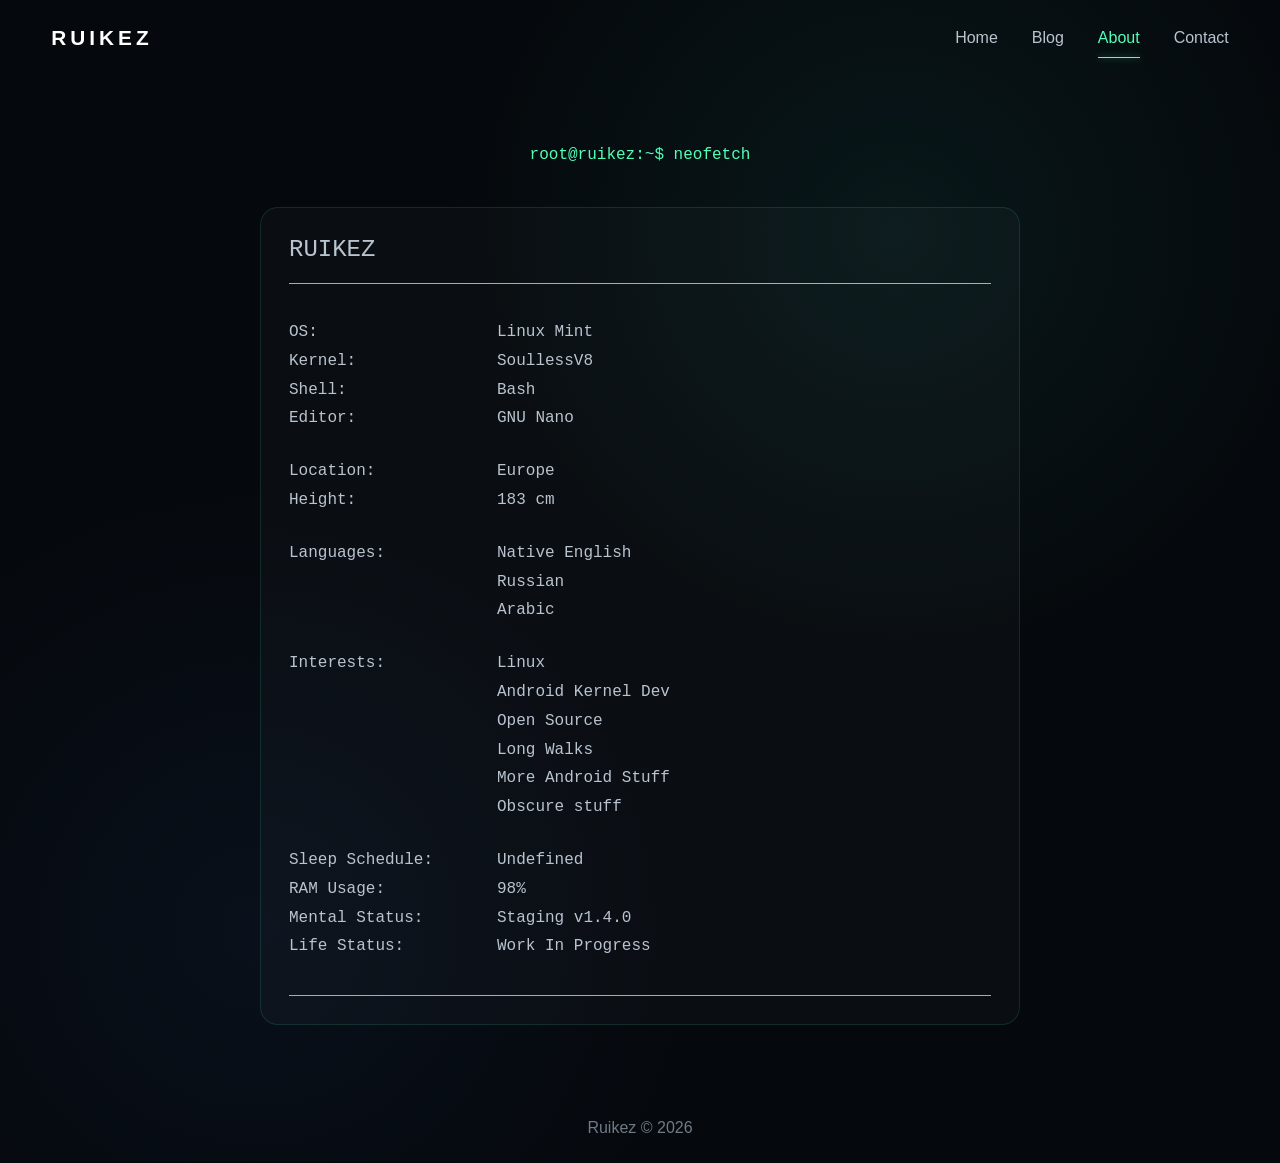
==== about/index.html @ 2740fc9a "Update index.html" ====
<!DOCTYPE html>
<html lang="en">
<head>
    <meta charset="UTF-8">
    <meta name="viewport" content="width=device-width, initial-scale=1.0">
    <title>About Me | Ruikez</title>
    <link rel="stylesheet" href="/style.css">
</head>
<body>

    <div class="noise"></div>

    <nav class="navbar">
        <a href="/" class="logo">RUIKEZ</a>

        <div class="nav-links">
            <a href="/">Home</a>
            <a href="/blog/">Blog</a>
            <a href="/about/" class="active">About</a>
            <a href="/contact/">Contact</a>
        </div>
    </nav>

    <main class="hero hero-centered">

        <section class="hero-text">

            <p class="terminal-line">
                root@ruikez:~$ neofetch
            </p>

            <div class="system-card">

                <div class="card-title">RUIKEZ</div>

                <div class="card-line"></div>

                <div class="system-stats">

    <div class="stat-row">
        <span class="stat-label">OS:</span>
        <span class="stat-value">Linux Mint</span>
    </div>

    <div class="stat-row">
        <span class="stat-label">Kernel:</span>
        <span class="stat-value">SoullessV8</span>
    </div>

    <div class="stat-row">
        <span class="stat-label">Shell:</span>
        <span class="stat-value">Bash</span>
    </div>

    <div class="stat-row">
        <span class="stat-label">Editor:</span>
        <span class="stat-value">GNU Nano</span>
    </div>

    <div class="stat-gap"></div>

    <div class="stat-row">
        <span class="stat-label">Location:</span>
        <span class="stat-value">Europe</span>
    </div>

    <div class="stat-row">
        <span class="stat-label">Height:</span>
        <span class="stat-value">183 cm</span>
    </div>

    <div class="stat-gap"></div>

    <div class="stat-row">
        <span class="stat-label">Languages:</span>
        <span class="stat-value">
            Native English<br>
            Russian<br>
            Arabic
        </span>
    </div>

    <div class="stat-gap"></div>

    <div class="stat-row">
        <span class="stat-label">Interests:</span>
        <span class="stat-value">
            Linux<br>
            Android Kernel Dev<br>
            Open Source<br>
            Long Walks<br>
            More Android Stuff<br>
            Obscure stuff
        </span>
    </div>

    <div class="stat-gap"></div>

    <div class="stat-row">
        <span class="stat-label">Sleep Schedule:</span>
        <span class="stat-value">Undefined</span>
    </div>

    <div class="stat-row">
        <span class="stat-label">RAM Usage:</span>
        <span class="stat-value">98%</span>
    </div>

    <div class="stat-row">
        <span class="stat-label">Mental Status:</span>
        <span class="stat-value">Staging v1.4.0</span>
    </div>

    <div class="stat-row">
        <span class="stat-label">Life Status:</span>
        <span class="stat-value">Work In Progress</span>
    </div>

                </div>

                <div class="card-line bottom-line"></div>

            </div>

        </section>

    </main>

    <footer>
        Ruikez © 2026
    </footer>

</body>
</html>
---- style.css ----
* {
    margin: 0;
    padding: 0;
    box-sizing: border-box;
}

html {
    scroll-behavior: smooth;
}

body {
    min-height: 100vh;
    background:
        radial-gradient(circle at 70% 20%, rgba(20, 80, 75, 0.22), transparent 35%),
        radial-gradient(circle at 20% 80%, rgba(20, 40, 70, 0.25), transparent 35%),
        #05080c;
    color: #e8edf2;
    font-family: Arial, sans-serif;
    overflow-x: hidden;
}

.noise {
    position: fixed;
    inset: 0;
    pointer-events: none;
    opacity: 0.06;
    background-image: repeating-linear-gradient(
        0deg,
        rgba(255,255,255,0.08) 0px,
        rgba(255,255,255,0.08) 1px,
        transparent 1px,
        transparent 3px
    );
    z-index: 1;
}


/* =========================
   NAVIGATION
   ========================= */

.navbar {
    position: relative;
    z-index: 5;
    width: min(1180px, 92%);
    margin: 0 auto;
    min-height: 76px;
    display: flex;
    justify-content: space-between;
    align-items: center;
    background: transparent;
    border-bottom: none;
}

.logo {
    color: white;
    text-decoration: none;
    font-weight: 900;
    letter-spacing: 4px;
    font-size: 1.3rem;
}

.nav-links {
    display: flex;
    gap: 34px;
    align-items: center;
}

.nav-links a {
    position: relative;
    color: #b9c4cf;
    text-decoration: none;
    padding: 6px 0;
    transition: color .2s ease;
}

.nav-links a::after {
    content: "";
    position: absolute;
    left: 0;
    bottom: -5px;
    width: 100%;
    height: 1px;
    background: #52ffb8;
    transform: scaleX(0);
    transform-origin: center;
    transition: transform .22s ease;
}

.nav-links a:hover {
    color: white;
}

.nav-links a:hover::after,
.nav-links a.active::after {
    transform: scaleX(1);
}

.nav-links a.active {
    color: #52ffb8;
}

.nav-links a.active::after {
    box-shadow:
        0 0 6px rgba(82,255,184,0.5),
        0 0 16px rgba(82,255,184,0.25);
}


/* =========================
   SHARED HERO
   ========================= */

.hero {
    position: relative;
    z-index: 2;
    min-height: calc(100vh - 140px);
    width: min(1180px, 92%);
    margin: 0 auto;
    display: flex;
    flex-direction: column;
    align-items: center;
    justify-content: center;
    gap: 46px;
    padding: 70px 0;
    text-align: center;
}

.hero-text {
    width: 100%;
    display: flex;
    flex-direction: column;
    align-items: center;
}

.terminal-line {
    color: #52ffb8;
    font-family: monospace;
    font-size: 1rem;
    margin-bottom: 18px;
    opacity: 0;
    animation: slideUp .8s ease forwards;
}

.hero h1 {
    font-size: clamp(4rem, 11vw, 8.5rem);
    line-height: .9;
    letter-spacing: -5px;
    margin-bottom: 24px;
    opacity: 0;
    animation: slideUp .8s ease .15s forwards;
}


/* New terminal-style Home + Contact titles */

.hero .terminal-heading {
    font-family: monospace;
    font-size: clamp(2.7rem, 7vw, 5rem);
    line-height: 1;
    letter-spacing: -.06em;
    font-weight: 700;
    color: #dce5e7;
    margin-bottom: 26px;
    text-shadow:
        0 0 22px rgba(255,255,255,.035);
}

.heading-prefix {
    color: #52ffb8;
    margin-right: .18em;
    text-shadow:
        0 0 9px rgba(82,255,184,.28);
}

.subtitle {
    max-width: 780px;
    color: #91a0ae;
    font-size: clamp(1.05rem, 2vw, 1.35rem);
    line-height: 1.7;
    opacity: 0;
    animation: slideUp .8s ease .3s forwards;
}

.typewriter {
    width: auto;
    max-width: 780px;
    white-space: normal;
    opacity: 0;
    animation: slideUp .8s ease .3s forwards;
}

.typewriter::after {
    content: "_";
    color: #52ffb8;
    margin-left: 4px;
    animation: blink .8s step-end infinite;
}


/* =========================
   HOME BUTTONS
   ========================= */

.buttons {
    display: flex;
    justify-content: center;
    gap: 34px;
    margin-top: 34px;
    opacity: 0;
    animation: slideUp .8s ease .45s forwards;
}

.buttons a {
    position: relative;
    color: #e8edf2;
    text-decoration: none;
    padding: 0 0 8px 0;
    font-family: monospace;
    font-size: 1.02rem;
    letter-spacing: 1px;
    background: transparent;
    border: none;
    transition: .2s ease;
}

.buttons a::before {
    content: ">";
    color: #52ffb8;
    margin-right: 8px;
}

.buttons a::after {
    content: "";
    position: absolute;
    left: 18px;
    right: 0;
    bottom: 0;
    height: 1px;
    background: linear-gradient(
        90deg,
        rgba(82,255,184,0.85),
        rgba(82,255,184,0)
    );
    transform: scaleX(0.35);
    transform-origin: left;
    transition: .2s ease;
}

.buttons a:hover {
    color: #52ffb8;
    transform: translateY(-2px);
}

.buttons a:hover::after {
    transform: scaleX(1);
}


/* =========================
   HOME / ABOUT IMAGES
   ========================= */

.home-image,
.about-image {
    display: flex;
    justify-content: center;
    width: 100%;
    opacity: 0;
    animation: fadeIn 1.1s ease .6s forwards;
}

.home-image img,
.about-image img {
    display: block;
    width: min(550px, 92vw);
    border: none;
    box-shadow: none;

    mask-image: radial-gradient(
        ellipse at center,
        rgba(0,0,0,1) 72%,
        rgba(0,0,0,0) 100%
    );

    -webkit-mask-image: radial-gradient(
        ellipse at center,
        rgba(0,0,0,1) 72%,
        rgba(0,0,0,0) 100%
    );
}


/* =========================
   CONTACT
   ========================= */

.contact-page {
    justify-content: flex-start;
    padding-top: 70px;
}

.contact-directory {
    width: min(700px, 100%);

    display: flex;
    flex-direction: column;

    gap: 24px;

    margin-top: 10px;

    opacity: 0;

    animation:
        fadeIn 1s ease .45s forwards;
}


/* Shared social row */

.social-entry {
    width: 100%;

    display: flex;
    align-items: center;

    gap: 22px;

    padding: 22px 24px;

    color: #e8edf2;

    text-decoration: none;
    text-align: left;

    font-family: monospace;

    border:
        1px solid rgba(255,255,255,.06);

    border-radius: 14px;

    background:
        rgba(255,255,255,.018);

    cursor: pointer;

    transition:
        transform .25s ease,
        border-color .25s ease,
        background .25s ease,
        box-shadow .25s ease,
        color .25s ease;
}

button.social-entry {
    appearance: none;
}

.social-entry:hover {
    transform:
        translateY(-3px);

    background:
        rgba(255,255,255,.03);
}


/* Normalized icon sizing */

.social-entry > .social-icon {
    width: 56px;
    height: 56px;

    flex:
        0 0 56px;

    object-fit: contain;

    object-position: center;

    transform:
        scale(1.18);

    transition:
        transform .25s ease,
        filter .25s ease;
}


/*
   Reddit / YouTube get slightly more internal zoom.

   Their files tend to contain more transparent padding,
   so this compensates visually without changing the row size.
*/

.reddit-entry > .social-icon,
.youtube-entry > .social-icon {
    transform:
        scale(1.42);
}


.social-icon.asset-missing {
    visibility: hidden;
}


.social-copy {
    display: flex;
    flex-direction: column;

    gap: 4px;
}

.social-name {
    font-size: 1.15rem;
}

.social-note {
    color: #6f7b86;

    font-size: .86rem;
}


/* =========================
   TELEGRAM
   ========================= */

.telegram-entry .social-icon {
    filter:
        drop-shadow(
            0 0 7px
            rgba(4,164,224,.45)
        );
}

.telegram-entry:hover {
    color: #04a4e0;

    border-color:
        rgba(4,164,224,.30);

    box-shadow:
        0 0 24px
        rgba(4,164,224,.06);
}

.telegram-entry:hover .social-icon {
    transform:
        scale(1.30);

    filter:
        drop-shadow(
            0 0 9px
            rgba(4,164,224,.85)
        )
        drop-shadow(
            0 0 24px
            rgba(4,164,224,.55)
        )
        drop-shadow(
            0 0 44px
            rgba(4,164,224,.25)
        );
}


/* =========================
   DISCORD
   ========================= */

.discord-shell {
    position: relative;

    min-height: 98px;
}

.discord-entry {
    position: absolute;

    inset: 0;

    color: #e8edf2;

    opacity: 1;

    transform:
        translateX(0)
        scale(1);

    transition:
        opacity .25s ease,
        transform .3s ease,
        border-color .25s ease,
        color .25s ease,
        background .25s ease,
        box-shadow .25s ease;
}

.discord-entry .social-icon {
    filter:
        drop-shadow(
            0 0 7px
            rgba(140,156,251,.45)
        );
}

.discord-entry:hover {
    color: #8c9cfb;

    border-color:
        rgba(140,156,251,.32);

    box-shadow:
        0 0 24px
        rgba(140,156,251,.06);
}

.discord-entry:hover .social-icon {
    transform:
        scale(1.30);

    filter:
        drop-shadow(
            0 0 9px
            rgba(140,156,251,.85)
        )
        drop-shadow(
            0 0 24px
            rgba(140,156,251,.58)
        )
        drop-shadow(
            0 0 46px
            rgba(140,156,251,.30)
        );
}

.discord-entry.hidden {
    pointer-events: none;

    opacity: 0;

    transform:
        translateX(-30px)
        scale(.97);
}

.discord-entry.roll-back {
    animation:
        discordRollBack
        .65s
        cubic-bezier(.22,.61,.36,1);
}

.discord-terminal {
    min-height: 98px;

    display: flex;
    align-items: center;

    padding: 22px 24px;

    font-family: monospace;
    text-align: left;

    border:
        1px solid rgba(140,156,251,.15);

    border-radius: 14px;

    background:
        rgba(140,156,251,.018);

    opacity: 0;

    transform:
        translateY(6px);

    pointer-events: none;

    transition:
        opacity .25s ease,
        transform .25s ease;
}

.discord-terminal.visible {
    opacity: 1;

    transform:
        translateY(0);
}

.discord-prompt {
    color: #8c9cfb;

    margin-right: 10px;
}

.discord-cursor {
    color: #8c9cfb;

    margin-left: 4px;

    animation:
        blink .75s
        step-end infinite;
}


/* =========================
   REDDIT
   ========================= */

.reddit-entry .social-icon {
    filter:
        drop-shadow(
            0 0 7px
            rgba(255,69,0,.42)
        );
}

.reddit-entry:hover {
    color: #ff4500;

    border-color:
        rgba(255,69,0,.34);

    box-shadow:
        0 0 28px
        rgba(255,69,0,.07);
}

.reddit-entry:hover .social-icon {
    transform:
        scale(1.58);

    filter:
        drop-shadow(
            0 0 10px
            rgba(255,69,0,.95)
        )
        drop-shadow(
            0 0 26px
            rgba(255,69,0,.68)
        )
        drop-shadow(
            0 0 48px
            rgba(255,69,0,.34)
        );
}


/* =========================
   YOUTUBE
   ========================= */

.youtube-entry .social-icon {
    filter:
        drop-shadow(
            0 0 7px
            rgba(255,0,51,.42)
        );
}

.youtube-entry:hover {
    color: #ff0033;

    border-color:
        rgba(255,0,51,.34);

    box-shadow:
        0 0 28px
        rgba(255,0,51,.07);
}

.youtube-entry:hover .social-icon {
    transform:
        scale(1.58);

    filter:
        drop-shadow(
            0 0 10px
            rgba(255,0,51,.95)
        )
        drop-shadow(
            0 0 26px
            rgba(255,0,51,.68)
        )
        drop-shadow(
            0 0 48px
            rgba(255,0,51,.34)
        );
}


/* =========================
   ROBLOX
   ========================= */

.roblox-section {
    margin-top: 46px;

    padding-top: 44px;

    border-top:
        1px solid rgba(82,255,184,.10);

    font-family: monospace;
}

.roblox-terminal {
    color: #52ffb8;

    margin-bottom: 30px;
}


/* Big dating thumbnail */

.roblox-thumbnail-wrap {
    width: 100%;

    display: flex;
    justify-content: center;

    margin:
        8px 0
        18px;
}

.roblox-thumbnail {
    width:
        min(620px, 94vw);

    height: auto;

    max-height: none;

    flex: none;

    object-fit: contain;

    border-radius: 18px;

    transform: none;

    filter: none;

    mask-image:
        radial-gradient(
            ellipse at center,
            rgba(0,0,0,1) 78%,
            rgba(0,0,0,.85) 86%,
            rgba(0,0,0,0) 100%
        );

    -webkit-mask-image:
        radial-gradient(
            ellipse at center,
            rgba(0,0,0,1) 78%,
            rgba(0,0,0,.85) 86%,
            rgba(0,0,0,0) 100%
        );
}

.roblox-ignore {
    margin:
        12px 0
        30px;

    color: #6f7b86;

    font-size: .86rem;
}


/* Roblox profile */

.roblox-profile {
    display: inline-flex;
    align-items: center;

    gap: 14px;

    color: #e8edf2;

    text-decoration: none;

    font-size: 1.1rem;

    transition:
        color .25s ease,
        transform .25s ease;
}

.roblox-icon {
    width: 48px;
    height: 48px;

    flex:
        0 0 48px;

    object-fit: contain;

    transform:
        scale(1.20);
}

.roblox-profile:hover {
    color: #52ffb8;

    transform:
        translateY(-2px);
}

.roblox-profile:hover .roblox-icon {
    transform:
        scale(1.34);

    filter:
        drop-shadow(
            0 0 12px
            rgba(82,255,184,.55)
        )
        drop-shadow(
            0 0 26px
            rgba(82,255,184,.25)
        );
}

.roblox-note {
    width:
        min(590px, 100%);

    margin:
        18px auto 0;

    color: #91a0ae;

    line-height: 1.8;

    font-size: .94rem;
}


/* =========================
   MAIL
   ========================= */

.contact-mail {
    margin-top: 42px;

    padding-top: 34px;

    display: flex;
    flex-direction: column;

    gap: 8px;

    border-top:
        1px solid rgba(82,255,184,.10);

    font-family: monospace;

    color: #91a0ae;
}

.contact-mail a {
    color: #52ffb8;

    text-decoration: none;

    transition:
        color .2s ease,
        text-shadow .2s ease;
}

.contact-mail a:hover {
    color: white;

    text-shadow:
        0 0 12px
        rgba(82,255,184,.35);
}
    
/* =========================
   ABOUT SYSTEM CARD
   ========================= */

.system-card {
    margin-top: 25px;

    background:
        rgba(255,255,255,0.025);

    border:
        1px solid rgba(82,255,184,0.12);

    border-radius: 18px;

    padding: 28px;

    text-align: left;

    max-width: 760px;

    width: 100%;

    opacity: 0;

    animation:
        slideUp .8s ease .2s forwards;
}

.card-title {
    color: #b9c4cf;

    font-family: monospace;

    font-size: 1.5rem;

    margin-bottom: 20px;
}

.card-line {
    width: 100%;
    height: 1px;

    background:
        rgba(255,255,255,0.65);

    margin-bottom: 34px;
}

.bottom-line {
    margin-top: 34px;
    margin-bottom: 0;
}

.system-stats {
    width: 100%;

    font-family: monospace;

    font-size:
        clamp(.88rem, 2vw, 1rem);

    line-height: 1.8;

    color: #b9c4cf;
}

.stat-row {
    display: grid;

    grid-template-columns:
        180px minmax(0,1fr);

    column-gap: 28px;

    align-items: start;
}

.stat-label,
.stat-value {
    min-width: 0;
}

.stat-value {
    overflow-wrap: break-word;
}

.stat-gap {
    height: 24px;
}


/* =========================
   BLOG
   ========================= */

.blog-page {
    position: relative;
    z-index: 2;

    width: min(900px, 92%);
    min-height: calc(100vh - 140px);

    margin: 0 auto;
    padding: 80px 0;
}

.blog-terminal {
    color: #52ffb8;

    font-family: monospace;
    font-size: 1rem;

    margin-bottom: 34px;

    opacity: 0;

    animation:
        slideUp .8s ease forwards;
}

.blog-archive {
    width: 100%;

    display: flex;
    flex-direction: column;

    gap: 24px;
}

.blog-card {
    width: 100%;

    background:
        rgba(255,255,255,0.025);

    border:
        1px solid rgba(82,255,184,0.14);

    border-radius: 16px;

    overflow: hidden;

    opacity: 0;

    animation:
        slideUp .8s ease .15s forwards;

    transition:
        border-color .3s ease,
        background .3s ease,
        box-shadow .3s ease;
}

.blog-card:hover {
    border-color:
        rgba(82,255,184,0.32);

    background:
        rgba(255,255,255,0.035);

    box-shadow:
        0 0 30px rgba(82,255,184,0.035);
}

.blog-card.open {
    border-color:
        rgba(82,255,184,0.34);

    box-shadow:
        0 0 35px rgba(82,255,184,0.045);
}

.blog-summary {
    width: 100%;

    display: flex;
    align-items: center;
    justify-content: space-between;

    gap: 24px;

    padding: 26px 28px;

    appearance: none;

    border: none;

    background: transparent;

    cursor: pointer;

    text-align: left;

    font-family: monospace;

    color: inherit;
}

.blog-title {
    display: inline-block;

    color: #52ffb8;

    font-size:
        clamp(1.15rem, 3vw, 1.55rem);

    font-weight: 700;

    overflow: hidden;

    clip-path:
        inset(0 100% 0 0);

    animation:
        blogTitleReveal
        1s
        steps(18,end)
        .35s
        forwards;
}

.blog-summary-right {
    margin-left: auto;

    display: flex;
    align-items: center;

    gap: 22px;
}

.blog-date {
    color: #6f7b86;

    font-family: monospace;

    font-size: .9rem;

    white-space: nowrap;
}

.blog-toggle {
    color: #52ffb8;

    font-family: monospace;

    font-size: 1.6rem;

    line-height: 1;

    transition:
        transform .45s ease,
        text-shadow .3s ease;
}

.blog-card.open .blog-toggle {
    transform:
        rotate(45deg);

    text-shadow:
        0 0 8px rgba(82,255,184,.45);
}

.blog-content-wrap {
    height: 0;

    overflow: hidden;

    opacity: 0;

    transition:
        height .55s cubic-bezier(.22,.61,.36,1),
        opacity .4s ease;
}

.blog-card.open .blog-content-wrap {
    opacity: 1;
}

.blog-content {
    padding:
        4px
        28px
        32px;

    border-top:
        1px solid rgba(82,255,184,0.08);

    font-family: monospace;

    transform:
        translateY(-10px);

    transition:
        transform .5s ease;
}

.blog-card.open .blog-content {
    transform:
        translateY(0);
}

.blog-content p {
    max-width: 760px;

    margin-top: 24px;

    color: #b9c4cf;

    font-size:
        clamp(.95rem,2vw,1.08rem);

    line-height: 1.9;
}

.blog-content h2 {
    max-width: 760px;

    margin-top: 38px;

    color: #52ffb8;

    font-family: monospace;

    font-size:
        clamp(1.15rem,3vw,1.45rem);
}

.blog-content blockquote {
    max-width: 760px;

    margin-top: 28px;

    padding-left: 18px;

    border-left:
        2px solid rgba(82,255,184,.55);

    color: #91a0ae;

    line-height: 1.9;
}

.blog-content pre {
    max-width: 760px;

    margin-top: 28px;

    padding: 18px;

    overflow-x: auto;

    border:
        1px solid rgba(82,255,184,.12);

    border-radius: 10px;

    background:
        rgba(0,0,0,.25);

    color: #b9c4cf;

    font-family: monospace;

    line-height: 1.7;
}


/* =========================
   FOOTER
   ========================= */

footer {
    position: relative;
    z-index: 3;

    padding: 24px;

    text-align: center;

    color: #6f7b86;

    border-top: none;
}


/* =========================
   ANIMATIONS
   ========================= */

@keyframes slideUp {
    from {
        opacity: 0;

        transform:
            translateY(24px);
    }

    to {
        opacity: 1;

        transform:
            translateY(0);
    }
}

@keyframes fadeIn {
    from {
        opacity: 0;
    }

    to {
        opacity: 1;
    }
}

@keyframes blink {
    50% {
        opacity: 0;
    }
}

@keyframes discordRollBack {
    from {
        opacity: 0;

        transform:
            translateX(80px)
            rotate(7deg)
            scale(.96);
    }

    to {
        opacity: 1;

        transform:
            translateX(0)
            rotate(0)
            scale(1);
    }
}

@keyframes blogTitleReveal {
    from {
        clip-path:
            inset(0 100% 0 0);
    }

    to {
        clip-path:
            inset(0 0 0 0);
    }
}


/* =========================
   LANDSCAPE
   ========================= */

@media (orientation: landscape) and (min-width: 900px) {

    .hero .terminal-heading {
        font-size:
            clamp(2.8rem,5vw,4.4rem);
    }

}


/* =========================
   MOBILE
   ========================= */

@media (max-width: 780px) {

    .navbar {
        min-height: auto;

        padding: 24px 0;

        flex-direction: column;

        gap: 18px;
    }

    .nav-links {
        width: 100%;

        justify-content: center;

        flex-wrap: wrap;

        gap: 18px;
    }

    .hero {
        min-height:
            calc(100vh - 150px);

        gap: 38px;

        padding: 52px 0;
    }

    .hero .terminal-heading {
        font-size:
            clamp(2.5rem,12vw,4rem);

        letter-spacing:
            -.07em;
    }

    .buttons {
        flex-wrap: wrap;

        gap: 24px;
    }

    .home-image img,
    .about-image img {
        width:
            min(380px,90vw);
    }

    .social-entry {
        padding:
            19px 18px;

        gap: 17px;
    }

    .social-entry > .social-icon {
    width: 50px;
    height: 50px;

    flex-basis: 50px;
}

.reddit-entry > .social-icon,
.youtube-entry > .social-icon {
    transform: scale(1.38);
}

.roblox-thumbnail {
    width: min(520px, 94vw);
}

    .discord-shell,
    .discord-terminal {
        min-height: 86px;
    }

}


/* =========================
   SMALL MOBILE
   ========================= */

@media (max-width: 600px) {

    .stat-row {
        grid-template-columns:
            minmax(115px,42%)
            minmax(0,1fr);

        column-gap: 16px;
    }

    .system-stats {
        font-size: .88rem;

        line-height: 1.75;
    }

    .stat-gap {
        height: 20px;
    }

    .blog-page {
        padding:
            55px 0;
    }

    .blog-summary {
        padding:
            22px 20px;
    }

    .blog-summary-right {
        gap: 14px;
    }

    .blog-date {
        font-size: .82rem;
    }

    .blog-toggle {
        font-size: 1.45rem;
    }

    .blog-content {
        padding:
            4px
            20px
            27px;
    }

}


/* =========================
   VERY SMALL MOBILE
   ========================= */

@media (max-width: 390px) {

    .stat-row {
        grid-template-columns:
            minmax(100px,39%)
            minmax(0,1fr);

        column-gap: 12px;
    }

    .system-stats {
        font-size: .82rem;
    }

}
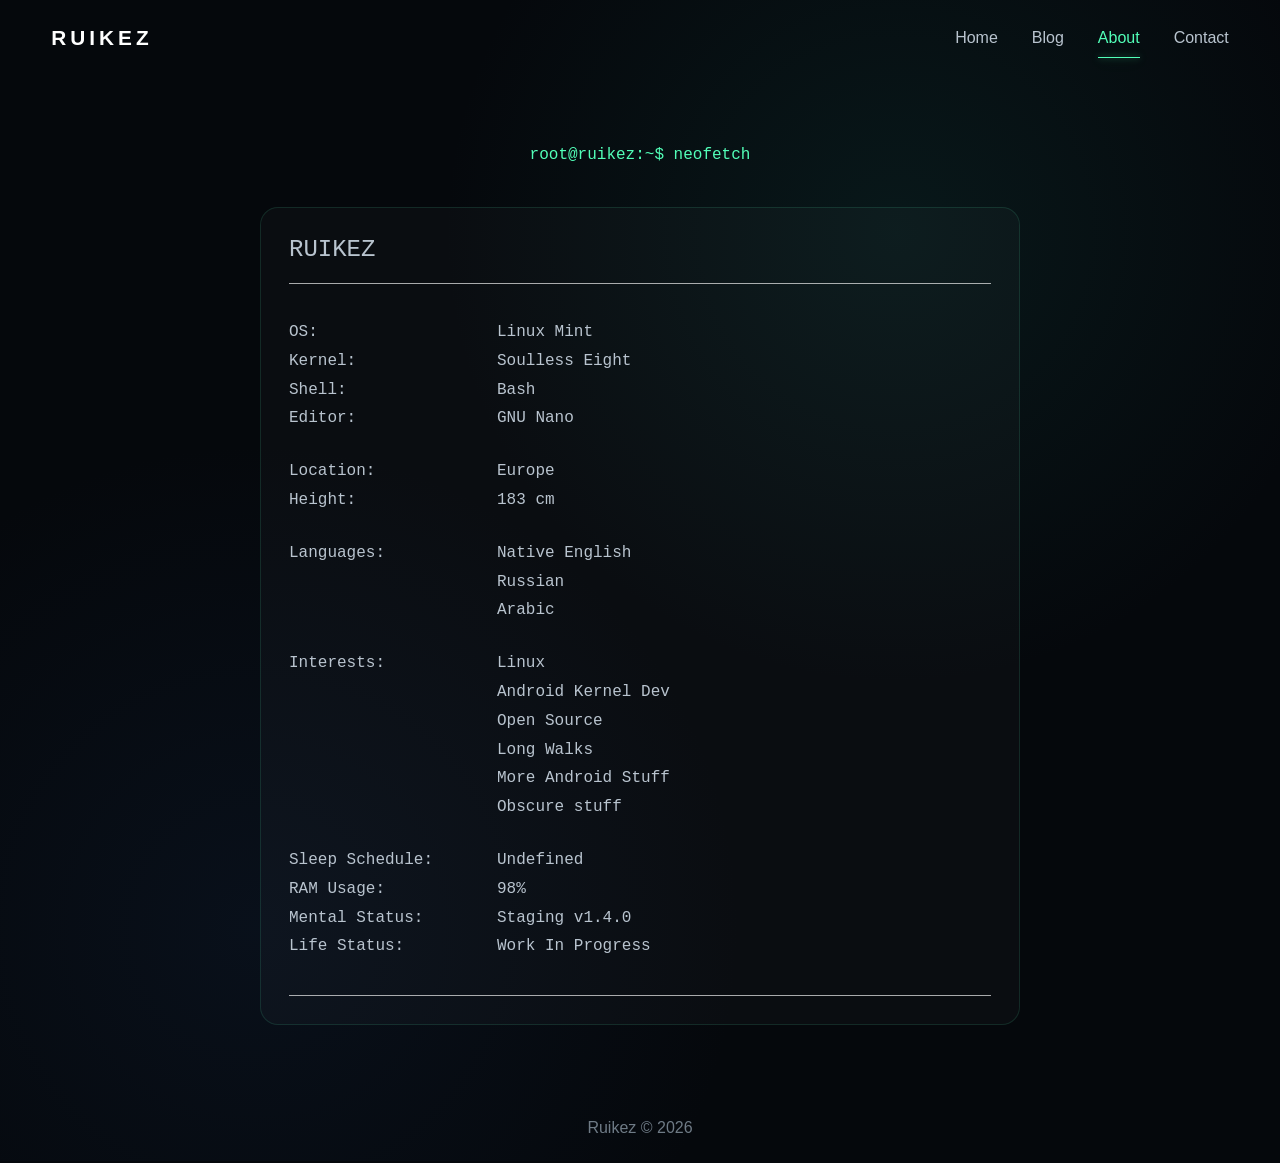
==== commit cd77d118: "Update index.html" ====
--- a/about/index.html
+++ b/about/index.html
@@ -44,7 +44,7 @@
 
     <div class="stat-row">
         <span class="stat-label">Kernel:</span>
-        <span class="stat-value">SoullessV8</span>
+        <span class="stat-value">Soulless Eight</span>
     </div>
 
     <div class="stat-row">
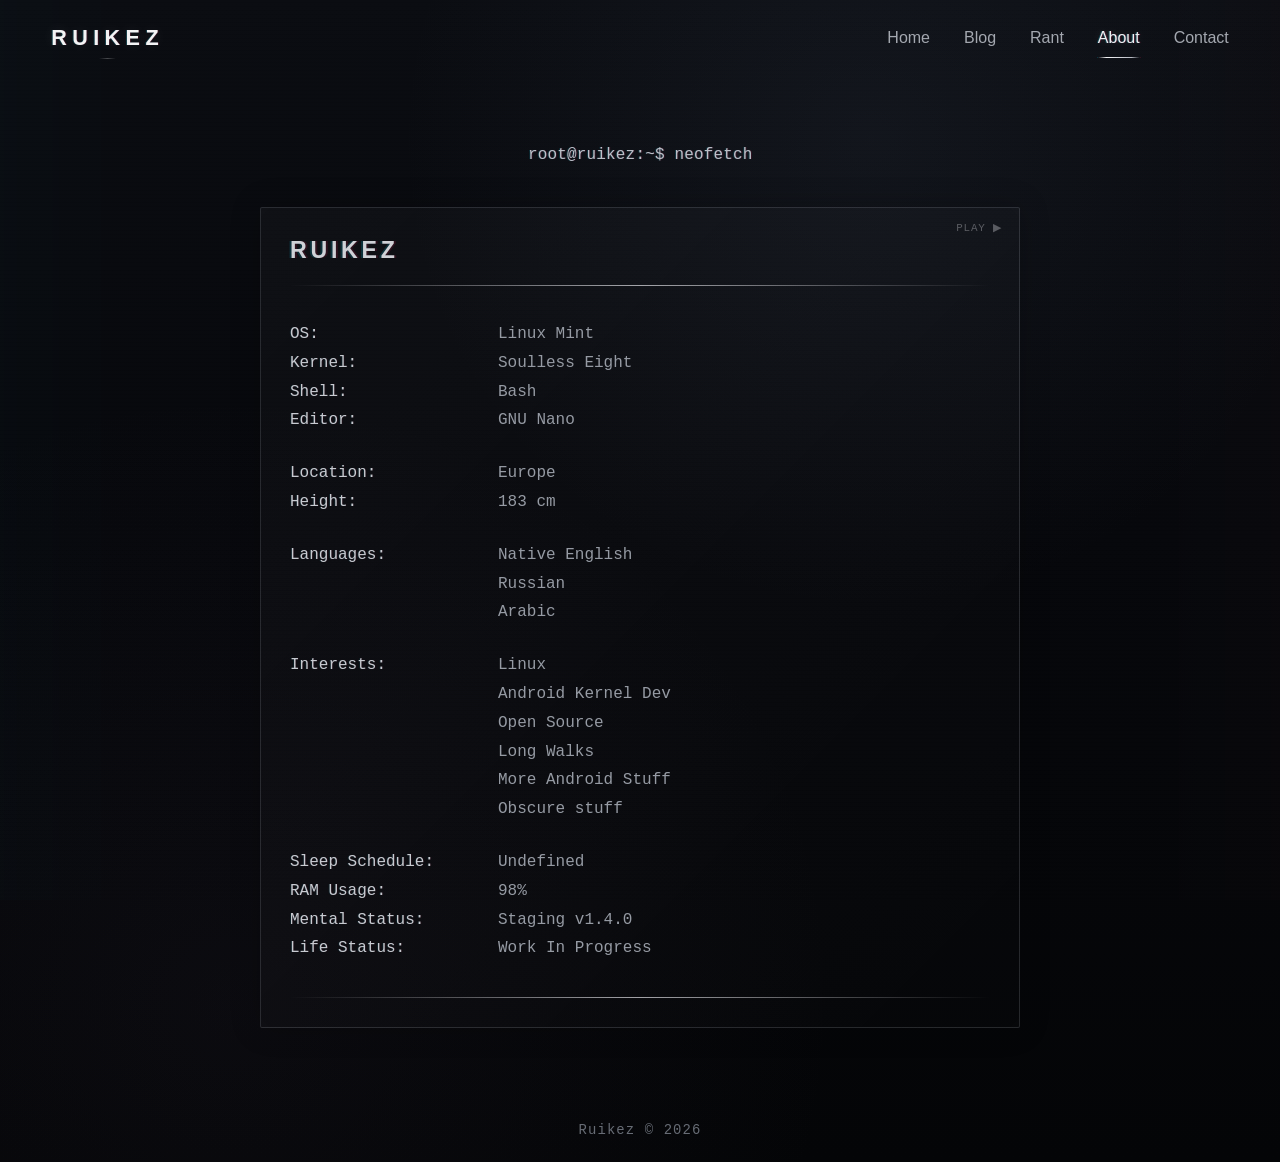
==== commit d7d7abdf: "Update index.html" ====
--- a/about/index.html
+++ b/about/index.html
@@ -1,25 +1,69 @@
 <!DOCTYPE html>
 <html lang="en">
+
 <head>
+
     <meta charset="UTF-8">
-    <meta name="viewport" content="width=device-width, initial-scale=1.0">
+
+    <meta
+        name="viewport"
+        content="width=device-width, initial-scale=1.0"
+    >
+
     <title>About Me | Ruikez</title>
-    <link rel="stylesheet" href="/style.css">
+
+    <link
+        rel="stylesheet"
+        href="/style.css"
+    >
+
 </head>
+
+
 <body>
 
     <div class="noise"></div>
 
+
     <nav class="navbar">
-        <a href="/" class="logo">RUIKEZ</a>
+
+        <a
+            href="/"
+            class="logo"
+        >
+            RUIKEZ
+        </a>
+
 
         <div class="nav-links">
-            <a href="/">Home</a>
-            <a href="/blog/">Blog</a>
-            <a href="/about/" class="active">About</a>
-            <a href="/contact/">Contact</a>
+
+            <a href="/">
+                Home
+            </a>
+
+            <a href="/blog/">
+                Blog
+            </a>
+
+            <a href="/rant/">
+                Rant
+            </a>
+
+            <a
+                href="/about/"
+                class="active"
+            >
+                About
+            </a>
+
+            <a href="/contact/">
+                Contact
+            </a>
+
         </div>
+
     </nav>
+
 
     <main class="hero hero-centered">
 
@@ -29,106 +73,212 @@
                 root@ruikez:~$ neofetch
             </p>
 
+
             <div class="system-card">
 
-                <div class="card-title">RUIKEZ</div>
+                <div class="card-title">
+                    RUIKEZ
+                </div>
+
 
                 <div class="card-line"></div>
 
+
                 <div class="system-stats">
 
-    <div class="stat-row">
-        <span class="stat-label">OS:</span>
-        <span class="stat-value">Linux Mint</span>
-    </div>
-
-    <div class="stat-row">
-        <span class="stat-label">Kernel:</span>
-        <span class="stat-value">Soulless Eight</span>
-    </div>
-
-    <div class="stat-row">
-        <span class="stat-label">Shell:</span>
-        <span class="stat-value">Bash</span>
-    </div>
-
-    <div class="stat-row">
-        <span class="stat-label">Editor:</span>
-        <span class="stat-value">GNU Nano</span>
-    </div>
-
-    <div class="stat-gap"></div>
-
-    <div class="stat-row">
-        <span class="stat-label">Location:</span>
-        <span class="stat-value">Europe</span>
-    </div>
-
-    <div class="stat-row">
-        <span class="stat-label">Height:</span>
-        <span class="stat-value">183 cm</span>
-    </div>
-
-    <div class="stat-gap"></div>
-
-    <div class="stat-row">
-        <span class="stat-label">Languages:</span>
-        <span class="stat-value">
-            Native English<br>
-            Russian<br>
-            Arabic
-        </span>
-    </div>
-
-    <div class="stat-gap"></div>
-
-    <div class="stat-row">
-        <span class="stat-label">Interests:</span>
-        <span class="stat-value">
-            Linux<br>
-            Android Kernel Dev<br>
-            Open Source<br>
-            Long Walks<br>
-            More Android Stuff<br>
-            Obscure stuff
-        </span>
-    </div>
-
-    <div class="stat-gap"></div>
-
-    <div class="stat-row">
-        <span class="stat-label">Sleep Schedule:</span>
-        <span class="stat-value">Undefined</span>
-    </div>
-
-    <div class="stat-row">
-        <span class="stat-label">RAM Usage:</span>
-        <span class="stat-value">98%</span>
-    </div>
-
-    <div class="stat-row">
-        <span class="stat-label">Mental Status:</span>
-        <span class="stat-value">Staging v1.4.0</span>
-    </div>
-
-    <div class="stat-row">
-        <span class="stat-label">Life Status:</span>
-        <span class="stat-value">Work In Progress</span>
-    </div>
+
+                    <div class="stat-row">
+
+                        <span class="stat-label">
+                            OS:
+                        </span>
+
+                        <span class="stat-value">
+                            Linux Mint
+                        </span>
+
+                    </div>
+
+
+                    <div class="stat-row">
+
+                        <span class="stat-label">
+                            Kernel:
+                        </span>
+
+                        <span class="stat-value">
+                            Soulless Eight
+                        </span>
+
+                    </div>
+
+
+                    <div class="stat-row">
+
+                        <span class="stat-label">
+                            Shell:
+                        </span>
+
+                        <span class="stat-value">
+                            Bash
+                        </span>
+
+                    </div>
+
+
+                    <div class="stat-row">
+
+                        <span class="stat-label">
+                            Editor:
+                        </span>
+
+                        <span class="stat-value">
+                            GNU Nano
+                        </span>
+
+                    </div>
+
+
+                    <div class="stat-gap"></div>
+
+
+                    <div class="stat-row">
+
+                        <span class="stat-label">
+                            Location:
+                        </span>
+
+                        <span class="stat-value">
+                            Europe
+                        </span>
+
+                    </div>
+
+
+                    <div class="stat-row">
+
+                        <span class="stat-label">
+                            Height:
+                        </span>
+
+                        <span class="stat-value">
+                            183 cm
+                        </span>
+
+                    </div>
+
+
+                    <div class="stat-gap"></div>
+
+
+                    <div class="stat-row">
+
+                        <span class="stat-label">
+                            Languages:
+                        </span>
+
+                        <span class="stat-value">
+                            Native English<br>
+                            Russian<br>
+                            Arabic
+                        </span>
+
+                    </div>
+
+
+                    <div class="stat-gap"></div>
+
+
+                    <div class="stat-row">
+
+                        <span class="stat-label">
+                            Interests:
+                        </span>
+
+                        <span class="stat-value">
+                            Linux<br>
+                            Android Kernel Dev<br>
+                            Open Source<br>
+                            Long Walks<br>
+                            More Android Stuff<br>
+                            Obscure stuff
+                        </span>
+
+                    </div>
+
+
+                    <div class="stat-gap"></div>
+
+
+                    <div class="stat-row">
+
+                        <span class="stat-label">
+                            Sleep Schedule:
+                        </span>
+
+                        <span class="stat-value">
+                            Undefined
+                        </span>
+
+                    </div>
+
+
+                    <div class="stat-row">
+
+                        <span class="stat-label">
+                            RAM Usage:
+                        </span>
+
+                        <span class="stat-value">
+                            98%
+                        </span>
+
+                    </div>
+
+
+                    <div class="stat-row">
+
+                        <span class="stat-label">
+                            Mental Status:
+                        </span>
+
+                        <span class="stat-value">
+                            Staging v1.4.0
+                        </span>
+
+                    </div>
+
+
+                    <div class="stat-row">
+
+                        <span class="stat-label">
+                            Life Status:
+                        </span>
+
+                        <span class="stat-value">
+                            Work In Progress
+                        </span>
+
+                    </div>
+
 
                 </div>
 
+
                 <div class="card-line bottom-line"></div>
 
+
             </div>
 
         </section>
 
     </main>
+
 
     <footer>
         Ruikez © 2026
     </footer>
 
 </body>
+
 </html>
--- a/style.css
+++ b/style.css
@@ -1,3 +1,54 @@
+/* ============================================================
+   RUIKEZ — DAMAGED VHS / ANALOG FAILURE SYSTEM
+   ============================================================ */
+
+
+/* =========================
+   VARIABLES
+   ========================= */
+
+:root {
+    --void: #050608;
+    --void-soft: #090b0f;
+    --panel: rgba(255,255,255,.018);
+    --panel-hover: rgba(255,255,255,.036);
+
+    --silver: #e6e7ea;
+    --silver-soft: #b8bcc4;
+    --silver-dim: #858a94;
+    --silver-dark: #626772;
+
+    --line: rgba(215,220,230,.14);
+    --line-strong: rgba(230,235,245,.32);
+
+    --cyan-glitch: rgba(0,220,255,.48);
+    --cyan-soft: rgba(0,220,255,.18);
+
+    --red-glitch: rgba(255,30,90,.42);
+    --red-soft: rgba(255,30,90,.16);
+
+    --white-glow: rgba(255,255,255,.16);
+
+    --terminal:
+        ui-monospace,
+        "SFMono-Regular",
+        "Cascadia Code",
+        "Liberation Mono",
+        "Courier New",
+        monospace;
+
+    --display:
+        "Arial Black",
+        "Helvetica Neue",
+        Arial,
+        sans-serif;
+}
+
+
+/* =========================
+   RESET
+   ========================= */
+
 * {
     margin: 0;
     padding: 0;
@@ -9,86 +60,340 @@
 }
 
 body {
+    position: relative;
+
     min-height: 100vh;
+
+    overflow-x: hidden;
+
+    color: var(--silver);
+
+    font-family: Arial, sans-serif;
+
     background:
-        radial-gradient(circle at 70% 20%, rgba(20, 80, 75, 0.22), transparent 35%),
-        radial-gradient(circle at 20% 80%, rgba(20, 40, 70, 0.25), transparent 35%),
-        #05080c;
-    color: #e8edf2;
-    font-family: Arial, sans-serif;
-    overflow-x: hidden;
-}
+        radial-gradient(
+            circle at 68% 12%,
+            rgba(90,105,130,.11),
+            transparent 35%
+        ),
+        radial-gradient(
+            circle at 18% 86%,
+            rgba(90,75,105,.08),
+            transparent 42%
+        ),
+        linear-gradient(
+            180deg,
+            #0b0d12 0%,
+            #07080c 46%,
+            #040507 100%
+        );
+
+    animation:
+        bodyExposureFailure 11s steps(1,end) infinite;
+}
+
+
+/* ============================================================
+   GLOBAL VHS LAYERS
+   ============================================================ */
+
+
+/* =========================
+   SCANLINES
+   ========================= */
 
 .noise {
     position: fixed;
+
     inset: 0;
+
+    z-index: 100;
+
     pointer-events: none;
-    opacity: 0.06;
-    background-image: repeating-linear-gradient(
-        0deg,
-        rgba(255,255,255,0.08) 0px,
-        rgba(255,255,255,0.08) 1px,
-        transparent 1px,
-        transparent 3px
-    );
-    z-index: 1;
-}
-
-
-/* =========================
+
+    opacity: .17;
+
+    background-image:
+
+        repeating-linear-gradient(
+            0deg,
+            rgba(255,255,255,.035) 0px,
+            rgba(255,255,255,.035) 1px,
+            rgba(0,0,0,.05) 1px,
+            rgba(0,0,0,.05) 2px,
+            transparent 2px,
+            transparent 4px
+        ),
+
+        repeating-linear-gradient(
+            90deg,
+            rgba(255,255,255,.009) 0px,
+            rgba(255,255,255,.009) 1px,
+            transparent 1px,
+            transparent 5px
+        );
+
+    animation:
+        scanlineShiver 3.8s steps(2,end) infinite;
+}
+
+
+/* =========================
+   LARGE TRACKING BAND
+   ========================= */
+
+body::before {
+    content: "";
+
+    position: fixed;
+
+    z-index: 97;
+
+    pointer-events: none;
+
+    left: -3%;
+    width: 106%;
+
+    top: -25vh;
+    height: 20vh;
+
+    opacity: 0;
+
+    background:
+        linear-gradient(
+            180deg,
+            transparent 0%,
+            rgba(255,255,255,.025) 16%,
+            rgba(220,225,235,.10) 45%,
+            rgba(255,255,255,.028) 58%,
+            transparent 100%
+        );
+
+    box-shadow:
+        0 -2px 0 rgba(0,220,255,.035),
+        0 2px 0 rgba(255,30,90,.03);
+
+    filter:
+        blur(.8px);
+
+    animation:
+        trackingBandFall 8.4s linear infinite;
+}
+
+
+/* =========================
+   CHROMATIC DRIFT
+   ========================= */
+
+body::after {
+    content: "";
+
+    position: fixed;
+
+    inset: 0;
+
+    z-index: 98;
+
+    pointer-events: none;
+
+    opacity: .045;
+
+    background:
+        linear-gradient(
+            90deg,
+            rgba(0,220,255,.22),
+            transparent 8%,
+            transparent 92%,
+            rgba(255,25,90,.20)
+        );
+
+    mix-blend-mode: screen;
+
+    animation:
+        chromaticDrift 6.3s steps(1,end) infinite;
+}
+
+
+/* ============================================================
    NAVIGATION
-   ========================= */
+   ============================================================ */
 
 .navbar {
     position: relative;
-    z-index: 5;
-    width: min(1180px, 92%);
+
+    z-index: 10;
+
+    width: min(1180px,92%);
+
+    min-height: 76px;
+
     margin: 0 auto;
-    min-height: 76px;
+
     display: flex;
+    align-items: center;
     justify-content: space-between;
-    align-items: center;
+
     background: transparent;
-    border-bottom: none;
-}
+}
+
+
+/* =========================
+   LOGO
+   ========================= */
 
 .logo {
-    color: white;
+    position: relative;
+
+    color: #f4f4f5;
+
+    font-family: var(--display);
+
+    font-weight: 900;
+
+    font-size: 1.35rem;
+
+    letter-spacing: .25em;
+
     text-decoration: none;
-    font-weight: 900;
-    letter-spacing: 4px;
-    font-size: 1.3rem;
-}
+
+    text-transform: uppercase;
+
+    text-shadow:
+        -1px 0 var(--cyan-soft),
+        1px 0 var(--red-soft),
+        0 0 14px rgba(255,255,255,.10);
+
+    animation:
+        logoTrauma 7.2s steps(1,end) infinite;
+}
+
+.logo::after {
+    content: "";
+
+    position: absolute;
+
+    left: 0;
+    right: 0;
+
+    bottom: -8px;
+
+    height: 1px;
+
+    opacity: .30;
+
+    background:
+        linear-gradient(
+            90deg,
+            transparent,
+            rgba(255,255,255,.85),
+            transparent
+        );
+
+    transform: scaleX(.15);
+
+    animation:
+        logoLinePulse 4.4s ease-in-out infinite;
+}
+
+
+/* =========================
+   NAV LINKS
+   ========================= */
 
 .nav-links {
     display: flex;
+    align-items: center;
+
     gap: 34px;
-    align-items: center;
 }
 
 .nav-links a {
     position: relative;
-    color: #b9c4cf;
+
+    color: #a4a8b0;
+
+    font-family: Arial, sans-serif;
+
     text-decoration: none;
-    padding: 6px 0;
-    transition: color .2s ease;
+
+    padding: 7px 0;
+
+    transition:
+        color .18s ease,
+        transform .18s ease,
+        text-shadow .18s ease;
+}
+
+.nav-links a::before {
+    content: "";
+
+    position: absolute;
+
+    top: 50%;
+    left: -7px;
+
+    width: 3px;
+    height: 0;
+
+    background: #efeff1;
+
+    opacity: 0;
+
+    transform: translateY(-50%);
+
+    transition:
+        height .18s ease,
+        opacity .18s ease;
 }
 
 .nav-links a::after {
     content: "";
+
     position: absolute;
+
     left: 0;
-    bottom: -5px;
-    width: 100%;
+    right: 0;
+
+    bottom: -4px;
+
     height: 1px;
-    background: #52ffb8;
+
+    background:
+        linear-gradient(
+            90deg,
+            transparent,
+            #f4f4f5 20%,
+            #b7bac2 80%,
+            transparent
+        );
+
+    box-shadow:
+        -1px 0 var(--cyan-soft),
+        1px 0 var(--red-soft);
+
     transform: scaleX(0);
+
     transform-origin: center;
-    transition: transform .22s ease;
+
+    transition:
+        transform .22s ease;
 }
 
 .nav-links a:hover {
-    color: white;
+    color: #ffffff;
+
+    transform:
+        translateY(-2px);
+
+    text-shadow:
+        -1px 0 var(--cyan-soft),
+        1px 0 var(--red-soft),
+        0 0 9px rgba(255,255,255,.10);
+}
+
+.nav-links a:hover::before {
+    height: 60%;
+    opacity: .65;
 }
 
 .nav-links a:hover::after,
@@ -97,213 +402,557 @@
 }
 
 .nav-links a.active {
-    color: #52ffb8;
-}
-
-.nav-links a.active::after {
-    box-shadow:
-        0 0 6px rgba(82,255,184,0.5),
-        0 0 16px rgba(82,255,184,0.25);
-}
-
-
-/* =========================
+    color: #f0f1f3;
+
+    text-shadow:
+        -1px 0 rgba(0,220,255,.24),
+        1px 0 rgba(255,30,90,.20),
+        0 0 10px rgba(255,255,255,.14);
+
+    animation:
+        navActiveFailure 6.8s steps(1,end) infinite;
+}
+
+
+/* ============================================================
    SHARED HERO
-   ========================= */
+   ============================================================ */
 
 .hero {
     position: relative;
-    z-index: 2;
-    min-height: calc(100vh - 140px);
-    width: min(1180px, 92%);
+
+    z-index: 3;
+
+    width: min(1180px,92%);
+
+    min-height:
+        calc(100vh - 140px);
+
     margin: 0 auto;
+
+    padding:
+        70px 0;
+
     display: flex;
+
     flex-direction: column;
+
+    justify-content: center;
     align-items: center;
-    justify-content: center;
+
     gap: 46px;
-    padding: 70px 0;
+
     text-align: center;
 }
 
 .hero-text {
+    position: relative;
+
     width: 100%;
+
     display: flex;
+
     flex-direction: column;
+
     align-items: center;
 }
 
+
+/* =========================
+   TERMINAL COMMAND
+   ========================= */
+
+.terminal-line,
+.blog-terminal,
+.roblox-terminal {
+    color: #bdc1c9;
+
+    font-family: var(--terminal);
+
+    letter-spacing: .01em;
+
+    text-shadow:
+        -1px 0 rgba(0,220,255,.16),
+        1px 0 rgba(255,30,90,.14),
+        0 0 8px rgba(255,255,255,.06);
+
+    animation:
+        terminalEntrance .8s ease forwards,
+        terminalCorruption 6.1s steps(1,end) 1.3s infinite;
+}
+
 .terminal-line {
-    color: #52ffb8;
-    font-family: monospace;
     font-size: 1rem;
+
     margin-bottom: 18px;
+
     opacity: 0;
-    animation: slideUp .8s ease forwards;
-}
+}
+
+
+/* ============================================================
+   MAIN VHS HEADINGS
+   ============================================================ */
 
 .hero h1 {
-    font-size: clamp(4rem, 11vw, 8.5rem);
-    line-height: .9;
-    letter-spacing: -5px;
-    margin-bottom: 24px;
     opacity: 0;
-    animation: slideUp .8s ease .15s forwards;
-}
-
-
-/* New terminal-style Home + Contact titles */
+
+    animation:
+        headingEntrance .85s cubic-bezier(.16,.84,.3,1) .12s forwards;
+}
+
+
+/* =========================
+   HOME / CONTACT TITLE
+   ========================= */
 
 .hero .terminal-heading {
-    font-family: monospace;
-    font-size: clamp(2.7rem, 7vw, 5rem);
-    line-height: 1;
-    letter-spacing: -.06em;
+    position: relative;
+
+    isolation: isolate;
+
+    margin-bottom: 27px;
+
+    color: #ececef;
+
+    font-family: var(--display);
+
+    font-size:
+        clamp(2.9rem,7vw,5.35rem);
+
+    font-weight: 900;
+
+    line-height: .88;
+
+    letter-spacing: -.075em;
+
+    text-transform: uppercase;
+
+    text-shadow:
+        -3px 0 rgba(0,220,255,.22),
+        3px 0 rgba(255,30,90,.18),
+        0 2px rgba(255,255,255,.13),
+        0 0 18px rgba(255,255,255,.08);
+
+    animation:
+        headingEntrance .85s cubic-bezier(.16,.84,.3,1) .12s forwards,
+        headingRupture 5.6s steps(1,end) 1.3s infinite;
+}
+
+
+/*
+   violent horizontal fragments behind title
+*/
+
+.hero .terminal-heading::before,
+.hero .terminal-heading::after {
+    content: "";
+
+    position: absolute;
+
+    pointer-events: none;
+
+    left: -8%;
+    width: 116%;
+
+    height: 4px;
+
+    opacity: 0;
+
+    mix-blend-mode: screen;
+}
+
+.hero .terminal-heading::before {
+    top: 27%;
+
+    background:
+        linear-gradient(
+            90deg,
+            transparent 0%,
+            rgba(0,220,255,.15) 20%,
+            rgba(255,255,255,.52) 45%,
+            rgba(255,30,90,.16) 78%,
+            transparent 100%
+        );
+
+    animation:
+        titleSliceOne 5.6s steps(1,end) 1.3s infinite;
+}
+
+.hero .terminal-heading::after {
+    top: 67%;
+
+    background:
+        linear-gradient(
+            90deg,
+            transparent,
+            rgba(255,30,90,.15),
+            rgba(255,255,255,.42),
+            rgba(0,220,255,.15),
+            transparent
+        );
+
+    animation:
+        titleSliceTwo 5.6s steps(1,end) 1.3s infinite;
+}
+
+
+/* =========================
+   PREFIX
+   ========================= */
+
+.heading-prefix {
+    display: inline-block;
+
+    margin-right: .16em;
+
+    color: #bfc3ca;
+
+    font-family: var(--terminal);
+
     font-weight: 700;
-    color: #dce5e7;
-    margin-bottom: 26px;
+
     text-shadow:
-        0 0 22px rgba(255,255,255,.035);
-}
-
-.heading-prefix {
-    color: #52ffb8;
-    margin-right: .18em;
-    text-shadow:
-        0 0 9px rgba(82,255,184,.28);
-}
+        -2px 0 rgba(0,220,255,.30),
+        2px 0 rgba(255,30,90,.25),
+        0 0 12px rgba(255,255,255,.14);
+
+    animation:
+        prefixBreak 4.9s steps(1,end) infinite;
+}
+
+
+/* =========================
+   SUBTITLE
+   ========================= */
 
 .subtitle {
+    position: relative;
+
     max-width: 780px;
-    color: #91a0ae;
-    font-size: clamp(1.05rem, 2vw, 1.35rem);
-    line-height: 1.7;
+
+    color: #a3a7af;
+
+    font-size:
+        clamp(1.05rem,2vw,1.35rem);
+
+    line-height: 1.72;
+
     opacity: 0;
-    animation: slideUp .8s ease .3s forwards;
-}
+
+    animation:
+        subtitleWake .8s ease .30s forwards,
+        subtitleSignalDrop 9s steps(1,end) 2s infinite;
+}
+
+
+/* =========================
+   TYPEWRITER CURSOR
+   ========================= */
 
 .typewriter {
     width: auto;
+
     max-width: 780px;
+
     white-space: normal;
-    opacity: 0;
-    animation: slideUp .8s ease .3s forwards;
 }
 
 .typewriter::after {
     content: "_";
-    color: #52ffb8;
-    margin-left: 4px;
-    animation: blink .8s step-end infinite;
-}
-
-
-/* =========================
+
+    margin-left: 5px;
+
+    color: #d7d9de;
+
+    font-family: var(--terminal);
+
+    text-shadow:
+        -1px 0 rgba(0,220,255,.2),
+        1px 0 rgba(255,30,90,.18);
+
+    animation:
+        cursorPanic .7s steps(1,end) infinite;
+}
+
+
+/* ============================================================
    HOME BUTTONS
-   ========================= */
+   ============================================================ */
 
 .buttons {
     display: flex;
+
     justify-content: center;
-    gap: 34px;
-    margin-top: 34px;
+
+    gap: 38px;
+
+    margin-top: 35px;
+
     opacity: 0;
-    animation: slideUp .8s ease .45s forwards;
+
+    animation:
+        buttonGroupEntrance .8s ease .44s forwards;
 }
 
 .buttons a {
     position: relative;
-    color: #e8edf2;
+
+    padding:
+        6px 3px 11px;
+
+    color: #dadddf;
+
+    font-family: var(--terminal);
+
+    font-size: 1.03rem;
+
+    letter-spacing: .08em;
+
     text-decoration: none;
-    padding: 0 0 8px 0;
-    font-family: monospace;
-    font-size: 1.02rem;
-    letter-spacing: 1px;
-    background: transparent;
-    border: none;
-    transition: .2s ease;
+
+    transition:
+        transform .18s ease,
+        color .18s ease,
+        text-shadow .18s ease;
 }
 
 .buttons a::before {
     content: ">";
-    color: #52ffb8;
-    margin-right: 8px;
+
+    margin-right: 9px;
+
+    color: #bfc2c8;
+
+    text-shadow:
+        -1px 0 rgba(0,220,255,.22),
+        1px 0 rgba(255,30,90,.18);
 }
 
 .buttons a::after {
     content: "";
+
     position: absolute;
-    left: 18px;
+
+    left: 21px;
     right: 0;
-    bottom: 0;
+
+    bottom: 2px;
+
     height: 1px;
-    background: linear-gradient(
-        90deg,
-        rgba(82,255,184,0.85),
-        rgba(82,255,184,0)
-    );
-    transform: scaleX(0.35);
-    transform-origin: left;
-    transition: .2s ease;
+
+    background:
+        linear-gradient(
+            90deg,
+            #f0f1f3,
+            rgba(190,195,205,.55),
+            transparent
+        );
+
+    transform:
+        scaleX(.25);
+
+    transform-origin:
+        left;
+
+    transition:
+        transform .22s ease;
 }
 
 .buttons a:hover {
-    color: #52ffb8;
-    transform: translateY(-2px);
+    color: #ffffff;
+
+    transform:
+        translateY(-3px)
+        skewX(-2deg);
+
+    text-shadow:
+        -2px 0 rgba(0,220,255,.20),
+        2px 0 rgba(255,30,90,.16),
+        0 0 12px rgba(255,255,255,.14);
+
+    animation:
+        buttonDistress .42s steps(1,end);
 }
 
 .buttons a:hover::after {
-    transform: scaleX(1);
-}
-
-
-/* =========================
-   HOME / ABOUT IMAGES
-   ========================= */
+    transform:
+        scaleX(1);
+}
+
+
+/* ============================================================
+   HOME / ABOUT MEDIA
+   ============================================================ */
 
 .home-image,
 .about-image {
+    position: relative;
+
     display: flex;
+
     justify-content: center;
+
     width: 100%;
+
     opacity: 0;
-    animation: fadeIn 1.1s ease .6s forwards;
+
+    animation:
+        mediaMaterialize 1.1s ease .6s forwards;
 }
 
 .home-image img,
+.home-image video,
 .about-image img {
     display: block;
-    width: min(550px, 92vw);
+
+    width:
+        min(550px,92vw);
+
     border: none;
-    box-shadow: none;
-
-    mask-image: radial-gradient(
-        ellipse at center,
-        rgba(0,0,0,1) 72%,
-        rgba(0,0,0,0) 100%
-    );
-
-    -webkit-mask-image: radial-gradient(
-        ellipse at center,
-        rgba(0,0,0,1) 72%,
-        rgba(0,0,0,0) 100%
-    );
-}
-
-
-/* =========================
+
+    filter:
+        saturate(1)
+        contrast(1.03)
+        brightness(.97);
+
+    box-shadow:
+        -3px 0 rgba(0,220,255,.025),
+        3px 0 rgba(255,30,90,.025),
+        0 0 44px rgba(0,0,0,.40);
+
+    mask-image:
+        radial-gradient(
+            ellipse at center,
+            rgba(0,0,0,1) 70%,
+            rgba(0,0,0,.88) 82%,
+            rgba(0,0,0,0) 100%
+        );
+
+    -webkit-mask-image:
+        radial-gradient(
+            ellipse at center,
+            rgba(0,0,0,1) 70%,
+            rgba(0,0,0,.88) 82%,
+            rgba(0,0,0,0) 100%
+        );
+}
+
+
+/* =========================
+   HOME VIDEO — TRUE 4:3
+   ========================= */
+
+.home-image {
+    width:
+        min(550px,92vw);
+
+    aspect-ratio:
+        4 / 3;
+
+    overflow:
+        hidden;
+
+    margin-left:
+        auto;
+
+    margin-right:
+        auto;
+}
+
+.home-image video {
+    width: 100%;
+    height: 100%;
+
+    object-fit:
+        cover;
+
+    object-position:
+        center;
+
+    transform:
+        none;
+}
+
+
+/* =========================
+   VIDEO ANALOG INTERFERENCE
+   ========================= */
+
+.home-image::before {
+    content: "";
+
+    position: absolute;
+
+    z-index: 3;
+
+    inset: 0;
+
+    pointer-events: none;
+
+    opacity: .12;
+
+    background:
+        repeating-linear-gradient(
+            0deg,
+            transparent 0px,
+            transparent 3px,
+            rgba(255,255,255,.05) 4px
+        );
+
+    mix-blend-mode: screen;
+
+    animation:
+        mediaScanDislocation 4.2s linear infinite;
+}
+
+.home-image::after {
+    content: "";
+
+    position: absolute;
+
+    z-index: 4;
+
+    left: 0;
+    right: 0;
+
+    top: -15%;
+
+    height: 12%;
+
+    pointer-events: none;
+
+    opacity: 0;
+
+    background:
+        linear-gradient(
+            180deg,
+            transparent,
+            rgba(255,255,255,.13),
+            transparent
+        );
+
+    animation:
+        mediaHeadRoll 6.7s linear infinite;
+}
+
+
+/* ============================================================
    CONTACT
-   ========================= */
+   ============================================================ */
 
 .contact-page {
     justify-content: flex-start;
+
     padding-top: 70px;
 }
 
 .contact-directory {
-    width: min(700px, 100%);
+    width:
+        min(700px,100%);
 
     display: flex;
+
     flex-direction: column;
 
     gap: 24px;
@@ -313,61 +962,161 @@
     opacity: 0;
 
     animation:
-        fadeIn 1s ease .45s forwards;
-}
-
-
-/* Shared social row */
+        directoryEntrance .9s ease .45s forwards;
+}
+
+
+/* =========================
+   SOCIAL CARD
+   ========================= */
 
 .social-entry {
+    position: relative;
+
     width: 100%;
 
+    overflow: hidden;
+
     display: flex;
+
     align-items: center;
 
     gap: 22px;
 
-    padding: 22px 24px;
-
-    color: #e8edf2;
+    padding:
+        22px 24px;
+
+    color: #dcdee2;
+
+    font-family: var(--terminal);
 
     text-decoration: none;
+
     text-align: left;
 
-    font-family: monospace;
-
     border:
-        1px solid rgba(255,255,255,.06);
-
-    border-radius: 14px;
+        1px solid var(--line);
+
+    border-radius: 3px;
 
     background:
-        rgba(255,255,255,.018);
+        linear-gradient(
+            90deg,
+            rgba(255,255,255,.010),
+            rgba(255,255,255,.028),
+            rgba(255,255,255,.010)
+        );
 
     cursor: pointer;
 
     transition:
-        transform .25s ease,
-        border-color .25s ease,
-        background .25s ease,
-        box-shadow .25s ease,
-        color .25s ease;
+        transform .20s ease,
+        border-color .20s ease,
+        background .20s ease,
+        box-shadow .20s ease,
+        color .20s ease;
 }
 
 button.social-entry {
     appearance: none;
 }
 
+
+/* horizontal tape tear */
+
+.social-entry::before {
+    content: "";
+
+    position: absolute;
+
+    pointer-events: none;
+
+    z-index: 2;
+
+    left: -25%;
+
+    top: 48%;
+
+    width: 20%;
+    height: 2px;
+
+    opacity: 0;
+
+    background:
+        linear-gradient(
+            90deg,
+            transparent,
+            rgba(255,255,255,.7),
+            transparent
+        );
+}
+
+.social-entry::after {
+    content: "";
+
+    position: absolute;
+
+    pointer-events: none;
+
+    z-index: 2;
+
+    top: 0;
+    bottom: 0;
+
+    left: -30%;
+
+    width: 20%;
+
+    opacity: 0;
+
+    background:
+        linear-gradient(
+            90deg,
+            transparent,
+            rgba(255,255,255,.09),
+            transparent
+        );
+
+    transform:
+        skewX(-12deg);
+}
+
 .social-entry:hover {
     transform:
-        translateY(-3px);
+        translateY(-4px)
+        skewX(-.25deg);
+
+    border-color:
+        var(--line-strong);
 
     background:
-        rgba(255,255,255,.03);
-}
-
-
-/* Normalized icon sizing */
+        rgba(255,255,255,.034);
+
+    box-shadow:
+        -2px 0 rgba(0,220,255,.06),
+        2px 0 rgba(255,30,90,.05),
+        0 0 34px rgba(255,255,255,.035);
+
+    animation:
+        cardImpact .35s steps(1,end);
+}
+
+.social-entry:hover::before {
+    animation:
+        tapeTear .45s steps(1,end);
+}
+
+.social-entry:hover::after {
+    opacity: 1;
+
+    animation:
+        trackingSweep .7s ease forwards;
+}
+
+
+/* =========================
+   SOCIAL ICONS
+   ========================= */
 
 .social-entry > .social-icon {
     width: 56px;
@@ -383,18 +1132,18 @@
     transform:
         scale(1.18);
 
+    filter:
+        saturate(1)
+        brightness(1)
+        drop-shadow(
+            0 0 7px
+            rgba(255,255,255,.13)
+        );
+
     transition:
-        transform .25s ease,
-        filter .25s ease;
-}
-
-
-/*
-   Reddit / YouTube get slightly more internal zoom.
-
-   Their files tend to contain more transparent padding,
-   so this compensates visually without changing the row size.
-*/
+        transform .22s ease,
+        filter .22s ease;
+}
 
 .reddit-entry > .social-icon,
 .youtube-entry > .social-icon {
@@ -402,27 +1151,32 @@
         scale(1.42);
 }
 
-
 .social-icon.asset-missing {
     visibility: hidden;
 }
 
-
 .social-copy {
     display: flex;
+
     flex-direction: column;
 
-    gap: 4px;
+    gap: 5px;
 }
 
 .social-name {
     font-size: 1.15rem;
+
+    letter-spacing: .06em;
+
+    text-transform: uppercase;
 }
 
 .social-note {
-    color: #6f7b86;
-
-    font-size: .86rem;
+    color: #777c86;
+
+    font-size: .84rem;
+
+    letter-spacing: .035em;
 }
 
 
@@ -430,41 +1184,27 @@
    TELEGRAM
    ========================= */
 
-.telegram-entry .social-icon {
-    filter:
-        drop-shadow(
-            0 0 7px
-            rgba(4,164,224,.45)
-        );
-}
-
 .telegram-entry:hover {
-    color: #04a4e0;
+    color: #3fc5f3;
 
     border-color:
-        rgba(4,164,224,.30);
-
-    box-shadow:
-        0 0 24px
-        rgba(4,164,224,.06);
+        rgba(4,164,224,.36);
 }
 
 .telegram-entry:hover .social-icon {
     transform:
-        scale(1.30);
+        scale(1.31);
 
     filter:
+        saturate(1.15)
+        brightness(1.08)
         drop-shadow(
             0 0 9px
-            rgba(4,164,224,.85)
+            rgba(4,164,224,.72)
         )
         drop-shadow(
-            0 0 24px
-            rgba(4,164,224,.55)
-        )
-        drop-shadow(
-            0 0 44px
-            rgba(4,164,224,.25)
+            0 0 26px
+            rgba(4,164,224,.34)
         );
 }
 
@@ -484,9 +1224,9 @@
 
     inset: 0;
 
-    color: #e8edf2;
-
     opacity: 1;
+
+    color: #dcdee2;
 
     transform:
         translateX(0)
@@ -501,41 +1241,27 @@
         box-shadow .25s ease;
 }
 
-.discord-entry .social-icon {
-    filter:
-        drop-shadow(
-            0 0 7px
-            rgba(140,156,251,.45)
-        );
-}
-
 .discord-entry:hover {
-    color: #8c9cfb;
+    color: #a7b0ff;
 
     border-color:
-        rgba(140,156,251,.32);
-
-    box-shadow:
-        0 0 24px
-        rgba(140,156,251,.06);
+        rgba(140,156,251,.38);
 }
 
 .discord-entry:hover .social-icon {
     transform:
-        scale(1.30);
+        scale(1.31);
 
     filter:
+        saturate(1.14)
+        brightness(1.08)
         drop-shadow(
             0 0 9px
-            rgba(140,156,251,.85)
+            rgba(140,156,251,.70)
         )
         drop-shadow(
-            0 0 24px
-            rgba(140,156,251,.58)
-        )
-        drop-shadow(
-            0 0 46px
-            rgba(140,156,251,.30)
+            0 0 27px
+            rgba(140,156,251,.34)
         );
 }
 
@@ -545,8 +1271,9 @@
     opacity: 0;
 
     transform:
-        translateX(-30px)
-        scale(.97);
+        translateX(-36px)
+        skewX(4deg)
+        scale(.95);
 }
 
 .discord-entry.roll-back {
@@ -560,27 +1287,33 @@
     min-height: 98px;
 
     display: flex;
+
     align-items: center;
 
-    padding: 22px 24px;
-
-    font-family: monospace;
+    padding:
+        22px 24px;
+
+    color: #d4d7dd;
+
+    font-family: var(--terminal);
+
     text-align: left;
 
     border:
-        1px solid rgba(140,156,251,.15);
-
-    border-radius: 14px;
+        1px solid rgba(200,205,220,.16);
+
+    border-radius: 3px;
 
     background:
-        rgba(140,156,251,.018);
+        rgba(255,255,255,.015);
 
     opacity: 0;
 
+    pointer-events: none;
+
     transform:
-        translateY(6px);
-
-    pointer-events: none;
+        translateY(7px)
+        skewX(-1deg);
 
     transition:
         opacity .25s ease,
@@ -591,23 +1324,26 @@
     opacity: 1;
 
     transform:
-        translateY(0);
+        translateY(0)
+        skewX(0);
+
+    animation:
+        terminalRevealDamage .65s steps(1,end);
 }
 
 .discord-prompt {
-    color: #8c9cfb;
+    color: #9da8ff;
 
     margin-right: 10px;
 }
 
 .discord-cursor {
-    color: #8c9cfb;
+    color: #f0f0f2;
 
     margin-left: 4px;
 
     animation:
-        blink .75s
-        step-end infinite;
+        cursorPanic .7s steps(1,end) infinite;
 }
 
 
@@ -615,23 +1351,11 @@
    REDDIT
    ========================= */
 
-.reddit-entry .social-icon {
-    filter:
-        drop-shadow(
-            0 0 7px
-            rgba(255,69,0,.42)
-        );
-}
-
 .reddit-entry:hover {
-    color: #ff4500;
+    color: #ff673d;
 
     border-color:
-        rgba(255,69,0,.34);
-
-    box-shadow:
-        0 0 28px
-        rgba(255,69,0,.07);
+        rgba(255,69,0,.36);
 }
 
 .reddit-entry:hover .social-icon {
@@ -639,17 +1363,15 @@
         scale(1.58);
 
     filter:
+        saturate(1.14)
+        brightness(1.08)
         drop-shadow(
             0 0 10px
-            rgba(255,69,0,.95)
+            rgba(255,69,0,.72)
         )
         drop-shadow(
             0 0 26px
-            rgba(255,69,0,.68)
-        )
-        drop-shadow(
-            0 0 48px
-            rgba(255,69,0,.34)
+            rgba(255,69,0,.30)
         );
 }
 
@@ -658,23 +1380,11 @@
    YOUTUBE
    ========================= */
 
-.youtube-entry .social-icon {
-    filter:
-        drop-shadow(
-            0 0 7px
-            rgba(255,0,51,.42)
-        );
-}
-
 .youtube-entry:hover {
-    color: #ff0033;
+    color: #ff395c;
 
     border-color:
-        rgba(255,0,51,.34);
-
-    box-shadow:
-        0 0 28px
-        rgba(255,0,51,.07);
+        rgba(255,0,51,.36);
 }
 
 .youtube-entry:hover .social-icon {
@@ -682,59 +1392,76 @@
         scale(1.58);
 
     filter:
+        saturate(1.14)
+        brightness(1.08)
         drop-shadow(
             0 0 10px
-            rgba(255,0,51,.95)
+            rgba(255,0,51,.72)
         )
         drop-shadow(
             0 0 26px
-            rgba(255,0,51,.68)
-        )
-        drop-shadow(
-            0 0 48px
-            rgba(255,0,51,.34)
+            rgba(255,0,51,.30)
         );
 }
 
 
-/* =========================
+/* ============================================================
    ROBLOX
-   ========================= */
+   ============================================================ */
 
 .roblox-section {
-    margin-top: 46px;
-
-    padding-top: 44px;
+    position: relative;
+
+    margin-top: 48px;
+
+    padding-top: 45px;
 
     border-top:
-        1px solid rgba(82,255,184,.10);
-
-    font-family: monospace;
+        1px solid rgba(210,215,225,.12);
+
+    font-family: var(--terminal);
 }
 
 .roblox-terminal {
-    color: #52ffb8;
-
     margin-bottom: 30px;
 }
 
-
-/* Big dating thumbnail */
-
 .roblox-thumbnail-wrap {
+    position: relative;
+
     width: 100%;
 
     display: flex;
+
     justify-content: center;
 
     margin:
-        8px 0
-        18px;
+        8px 0 18px;
+}
+
+.roblox-thumbnail-wrap::after {
+    content: "";
+
+    position: absolute;
+
+    inset: 0;
+
+    pointer-events: none;
+
+    opacity: .10;
+
+    background:
+        repeating-linear-gradient(
+            0deg,
+            transparent 0px,
+            transparent 4px,
+            rgba(255,255,255,.035) 5px
+        );
 }
 
 .roblox-thumbnail {
     width:
-        min(620px, 94vw);
+        min(620px,94vw);
 
     height: auto;
 
@@ -744,57 +1471,61 @@
 
     object-fit: contain;
 
-    border-radius: 18px;
+    border-radius: 2px;
 
     transform: none;
 
-    filter: none;
+    filter:
+        saturate(1)
+        brightness(.98)
+        contrast(1.03);
 
     mask-image:
         radial-gradient(
             ellipse at center,
-            rgba(0,0,0,1) 78%,
-            rgba(0,0,0,.85) 86%,
+            rgba(0,0,0,1) 76%,
+            rgba(0,0,0,.82) 87%,
             rgba(0,0,0,0) 100%
         );
 
     -webkit-mask-image:
         radial-gradient(
             ellipse at center,
-            rgba(0,0,0,1) 78%,
-            rgba(0,0,0,.85) 86%,
+            rgba(0,0,0,1) 76%,
+            rgba(0,0,0,.82) 87%,
             rgba(0,0,0,0) 100%
         );
 }
 
 .roblox-ignore {
     margin:
-        12px 0
-        30px;
-
-    color: #6f7b86;
-
-    font-size: .86rem;
-}
-
-
-/* Roblox profile */
+        13px 0 31px;
+
+    color: #737883;
+
+    font-size: .85rem;
+
+    letter-spacing: .035em;
+}
 
 .roblox-profile {
     display: inline-flex;
+
     align-items: center;
 
     gap: 14px;
 
-    color: #e8edf2;
+    color: #d9dbe0;
+
+    font-size: 1.08rem;
+
+    letter-spacing: .04em;
 
     text-decoration: none;
 
-    font-size: 1.1rem;
-
     transition:
-        color .25s ease,
-        transform .25s ease;
+        color .22s ease,
+        transform .22s ease;
 }
 
 .roblox-icon {
@@ -808,132 +1539,233 @@
 
     transform:
         scale(1.20);
+
+    filter:
+        saturate(1)
+        brightness(1);
 }
 
 .roblox-profile:hover {
-    color: #52ffb8;
+    color: #ffffff;
 
     transform:
-        translateY(-2px);
+        translateY(-3px)
+        skewX(-2deg);
+
+    text-shadow:
+        -2px 0 rgba(0,220,255,.16),
+        2px 0 rgba(255,30,90,.13);
+
+    animation:
+        buttonDistress .42s steps(1,end);
 }
 
 .roblox-profile:hover .roblox-icon {
     transform:
-        scale(1.34);
+        scale(1.35);
 
     filter:
+        brightness(1.08)
         drop-shadow(
-            0 0 12px
-            rgba(82,255,184,.55)
-        )
-        drop-shadow(
-            0 0 26px
-            rgba(82,255,184,.25)
+            0 0 13px
+            rgba(225,230,240,.30)
         );
 }
 
 .roblox-note {
     width:
-        min(590px, 100%);
+        min(590px,100%);
 
     margin:
-        18px auto 0;
-
-    color: #91a0ae;
-
-    line-height: 1.8;
+        19px auto 0;
+
+    color: #9297a1;
+
+    line-height: 1.82;
 
     font-size: .94rem;
 }
 
 
-/* =========================
+/* ============================================================
    MAIL
-   ========================= */
+   ============================================================ */
 
 .contact-mail {
-    margin-top: 42px;
-
-    padding-top: 34px;
+    position: relative;
+
+    margin-top: 44px;
+
+    padding-top: 35px;
 
     display: flex;
+
     flex-direction: column;
 
     gap: 8px;
 
     border-top:
-        1px solid rgba(82,255,184,.10);
-
-    font-family: monospace;
-
-    color: #91a0ae;
+        1px solid rgba(210,215,225,.12);
+
+    color: #92969f;
+
+    font-family: var(--terminal);
+
+    letter-spacing: .025em;
 }
 
 .contact-mail a {
-    color: #52ffb8;
+    color: #d4d6db;
 
     text-decoration: none;
 
     transition:
-        color .2s ease,
-        text-shadow .2s ease;
+        color .18s ease,
+        text-shadow .18s ease,
+        transform .18s ease;
 }
 
 .contact-mail a:hover {
-    color: white;
+    color: #ffffff;
 
     text-shadow:
-        0 0 12px
-        rgba(82,255,184,.35);
-}
-    
-/* =========================
+        -2px 0 rgba(0,220,255,.18),
+        2px 0 rgba(255,30,90,.15),
+        0 0 12px rgba(255,255,255,.14);
+}
+
+
+/* ============================================================
    ABOUT SYSTEM CARD
-   ========================= */
+   ============================================================ */
 
 .system-card {
+    position: relative;
+
+    width: 100%;
+
+    max-width: 760px;
+
     margin-top: 25px;
 
+    padding: 29px;
+
+    overflow: hidden;
+
+    text-align: left;
+
     background:
-        rgba(255,255,255,0.025);
+        linear-gradient(
+            135deg,
+            rgba(255,255,255,.027),
+            rgba(255,255,255,.009)
+        );
 
     border:
-        1px solid rgba(82,255,184,0.12);
-
-    border-radius: 18px;
-
-    padding: 28px;
-
-    text-align: left;
-
-    max-width: 760px;
-
-    width: 100%;
+        1px solid rgba(210,215,225,.15);
+
+    border-radius: 2px;
+
+    box-shadow:
+        inset 0 0 50px rgba(255,255,255,.010),
+        0 0 30px rgba(0,0,0,.22);
 
     opacity: 0;
 
     animation:
-        slideUp .8s ease .2s forwards;
+        systemCardBoot .8s ease .2s forwards,
+        systemCardSickness 6.7s steps(1,end) 1.2s infinite;
+}
+
+.system-card::before {
+    content: "PLAY  ▶";
+
+    position: absolute;
+
+    top: 13px;
+    right: 17px;
+
+    color: rgba(230,230,235,.34);
+
+    font-family: var(--terminal);
+
+    font-size: .68rem;
+
+    letter-spacing: .08em;
+
+    pointer-events: none;
+
+    animation:
+        playIndicator 3.4s steps(1,end) infinite;
+}
+
+.system-card::after {
+    content: "";
+
+    position: absolute;
+
+    pointer-events: none;
+
+    z-index: 2;
+
+    left: 0;
+    right: 0;
+
+    top: -28%;
+
+    height: 20%;
+
+    opacity: .45;
+
+    background:
+        linear-gradient(
+            180deg,
+            transparent,
+            rgba(255,255,255,.055),
+            transparent
+        );
+
+    animation:
+        cardVerticalTracking 5.8s linear infinite;
 }
 
 .card-title {
-    color: #b9c4cf;
-
-    font-family: monospace;
-
-    font-size: 1.5rem;
-
-    margin-bottom: 20px;
+    color: #d0d2d7;
+
+    font-family: var(--display);
+
+    font-size: 1.45rem;
+
+    font-weight: 900;
+
+    letter-spacing: .16em;
+
+    margin-bottom: 21px;
+
+    text-shadow:
+        -2px 0 rgba(0,220,255,.16),
+        2px 0 rgba(255,30,90,.13);
+
+    animation:
+        cardTitleGlitch 7s steps(1,end) infinite;
 }
 
 .card-line {
     width: 100%;
     height: 1px;
 
+    margin-bottom: 34px;
+
     background:
-        rgba(255,255,255,0.65);
-
-    margin-bottom: 34px;
+        linear-gradient(
+            90deg,
+            transparent,
+            rgba(235,235,240,.68),
+            transparent
+        );
+
+    animation:
+        horizontalLineFailure 4.5s steps(1,end) infinite;
 }
 
 .bottom-line {
@@ -944,14 +1776,14 @@
 .system-stats {
     width: 100%;
 
-    font-family: monospace;
+    color: #afb3bb;
+
+    font-family: var(--terminal);
 
     font-size:
-        clamp(.88rem, 2vw, 1rem);
+        clamp(.88rem,2vw,1rem);
 
     line-height: 1.8;
-
-    color: #b9c4cf;
 }
 
 .stat-row {
@@ -970,7 +1802,17 @@
     min-width: 0;
 }
 
+.stat-label {
+    color: #c8cbd1;
+
+    text-shadow:
+        -1px 0 rgba(0,220,255,.08),
+        1px 0 rgba(255,30,90,.06);
+}
+
 .stat-value {
+    color: #969ba4;
+
     overflow-wrap: break-word;
 }
 
@@ -979,97 +1821,146 @@
 }
 
 
-/* =========================
+/* ============================================================
    BLOG
-   ========================= */
+   ============================================================ */
 
 .blog-page {
     position: relative;
-    z-index: 2;
-
-    width: min(900px, 92%);
-    min-height: calc(100vh - 140px);
-
-    margin: 0 auto;
-    padding: 80px 0;
+
+    z-index: 3;
+
+    width:
+        min(900px,92%);
+
+    min-height:
+        calc(100vh - 140px);
+
+    margin:
+        0 auto;
+
+    padding:
+        80px 0;
 }
 
 .blog-terminal {
-    color: #52ffb8;
-
-    font-family: monospace;
+    margin-bottom: 34px;
+
+    opacity: 0;
+
     font-size: 1rem;
-
-    margin-bottom: 34px;
-
-    opacity: 0;
-
-    animation:
-        slideUp .8s ease forwards;
 }
 
 .blog-archive {
     width: 100%;
 
     display: flex;
+
     flex-direction: column;
 
     gap: 24px;
 }
 
 .blog-card {
+    position: relative;
+
     width: 100%;
 
+    overflow: hidden;
+
     background:
-        rgba(255,255,255,0.025);
+        linear-gradient(
+            135deg,
+            rgba(255,255,255,.022),
+            rgba(255,255,255,.010)
+        );
 
     border:
-        1px solid rgba(82,255,184,0.14);
-
-    border-radius: 16px;
-
-    overflow: hidden;
+        1px solid rgba(210,215,225,.13);
+
+    border-radius: 2px;
 
     opacity: 0;
 
     animation:
-        slideUp .8s ease .15s forwards;
+        blogCardEntrance .8s ease .15s forwards;
 
     transition:
-        border-color .3s ease,
-        background .3s ease,
-        box-shadow .3s ease;
+        border-color .25s ease,
+        background .25s ease,
+        box-shadow .25s ease,
+        transform .25s ease;
+}
+
+.blog-card::before {
+    content: "";
+
+    position: absolute;
+
+    z-index: 2;
+
+    pointer-events: none;
+
+    left: 0;
+    right: 0;
+
+    top: 0;
+
+    height: 1px;
+
+    opacity: .25;
+
+    background:
+        linear-gradient(
+            90deg,
+            transparent,
+            #ffffff,
+            transparent
+        );
+
+    animation:
+        blogHeaderLine 5.2s steps(1,end) infinite;
 }
 
 .blog-card:hover {
+    transform:
+        translateY(-2px);
+
     border-color:
-        rgba(82,255,184,0.32);
+        rgba(225,230,240,.30);
 
     background:
-        rgba(255,255,255,0.035);
+        rgba(255,255,255,.033);
 
     box-shadow:
-        0 0 30px rgba(82,255,184,0.035);
+        -2px 0 rgba(0,220,255,.04),
+        2px 0 rgba(255,30,90,.035),
+        0 0 34px rgba(225,230,240,.035);
 }
 
 .blog-card.open {
     border-color:
-        rgba(82,255,184,0.34);
-
-    box-shadow:
-        0 0 35px rgba(82,255,184,0.045);
-}
+        rgba(225,230,240,.34);
+}
+
+
+/* =========================
+   BLOG SUMMARY
+   ========================= */
 
 .blog-summary {
     width: 100%;
 
     display: flex;
+
     align-items: center;
+
     justify-content: space-between;
 
     gap: 24px;
 
-    padding: 26px 28px;
+    padding:
+        26px 28px;
 
     appearance: none;
 
@@ -1079,24 +1970,32 @@
 
     cursor: pointer;
 
+    color: inherit;
+
+    font-family: var(--terminal);
+
     text-align: left;
-
-    font-family: monospace;
-
-    color: inherit;
 }
 
 .blog-title {
     display: inline-block;
 
-    color: #52ffb8;
+    overflow: hidden;
+
+    color: #d5d7dc;
+
+    font-family: var(--display);
 
     font-size:
-        clamp(1.15rem, 3vw, 1.55rem);
-
-    font-weight: 700;
-
-    overflow: hidden;
+        clamp(1.15rem,3vw,1.55rem);
+
+    font-weight: 900;
+
+    letter-spacing: .025em;
+
+    text-shadow:
+        -2px 0 rgba(0,220,255,.14),
+        2px 0 rgba(255,30,90,.11);
 
     clip-path:
         inset(0 100% 0 0);
@@ -1106,39 +2005,47 @@
         1s
         steps(18,end)
         .35s
-        forwards;
+        forwards,
+        blogTitleDamage
+        7.3s
+        steps(1,end)
+        1.5s
+        infinite;
 }
 
 .blog-summary-right {
     margin-left: auto;
 
     display: flex;
+
     align-items: center;
 
     gap: 22px;
 }
 
 .blog-date {
-    color: #6f7b86;
-
-    font-family: monospace;
-
-    font-size: .9rem;
+    color: #777c86;
+
+    font-family: var(--terminal);
+
+    font-size: .88rem;
 
     white-space: nowrap;
+
+    letter-spacing: .05em;
 }
 
 .blog-toggle {
-    color: #52ffb8;
-
-    font-family: monospace;
-
-    font-size: 1.6rem;
+    color: #cbced4;
+
+    font-family: var(--terminal);
+
+    font-size: 1.65rem;
 
     line-height: 1;
 
     transition:
-        transform .45s ease,
+        transform .42s ease,
         text-shadow .3s ease;
 }
 
@@ -1147,8 +2054,15 @@
         rotate(45deg);
 
     text-shadow:
-        0 0 8px rgba(82,255,184,.45);
-}
+        -2px 0 rgba(0,220,255,.18),
+        2px 0 rgba(255,30,90,.14),
+        0 0 12px rgba(255,255,255,.18);
+}
+
+
+/* =========================
+   BLOG CONTENT
+   ========================= */
 
 .blog-content-wrap {
     height: 0;
@@ -1168,14 +2082,14 @@
 
 .blog-content {
     padding:
-        4px
-        28px
-        32px;
+        4px 28px 32px;
 
     border-top:
-        1px solid rgba(82,255,184,0.08);
-
-    font-family: monospace;
+        1px solid rgba(210,215,225,.09);
+
+    color: #a5a9b1;
+
+    font-family: var(--terminal);
 
     transform:
         translateY(-10px);
@@ -1194,25 +2108,33 @@
 
     margin-top: 24px;
 
-    color: #b9c4cf;
+    color: #a5a9b1;
 
     font-size:
         clamp(.95rem,2vw,1.08rem);
 
-    line-height: 1.9;
+    line-height: 1.92;
 }
 
 .blog-content h2 {
     max-width: 760px;
 
-    margin-top: 38px;
-
-    color: #52ffb8;
-
-    font-family: monospace;
+    margin-top: 39px;
+
+    color: #d1d4da;
+
+    font-family: var(--display);
 
     font-size:
         clamp(1.15rem,3vw,1.45rem);
+
+    font-weight: 900;
+
+    letter-spacing: .02em;
+
+    text-shadow:
+        -1px 0 rgba(0,220,255,.10),
+        1px 0 rgba(255,30,90,.08);
 }
 
 .blog-content blockquote {
@@ -1220,14 +2142,22 @@
 
     margin-top: 28px;
 
-    padding-left: 18px;
+    padding:
+        14px 18px;
+
+    color: #969ba4;
+
+    line-height: 1.9;
 
     border-left:
-        2px solid rgba(82,255,184,.55);
-
-    color: #91a0ae;
-
-    line-height: 1.9;
+        2px solid rgba(220,225,235,.42);
+
+    background:
+        linear-gradient(
+            90deg,
+            rgba(255,255,255,.025),
+            transparent
+        );
 }
 
 .blog-content pre {
@@ -1235,77 +2165,1031 @@
 
     margin-top: 28px;
 
-    padding: 18px;
+    padding: 19px;
 
     overflow-x: auto;
 
+    color: #b4b8c0;
+
+    font-family: var(--terminal);
+
+    line-height: 1.7;
+
     border:
-        1px solid rgba(82,255,184,.12);
-
-    border-radius: 10px;
+        1px solid rgba(210,215,225,.13);
+
+    border-radius: 2px;
 
     background:
-        rgba(0,0,0,.25);
-
-    color: #b9c4cf;
-
-    font-family: monospace;
-
-    line-height: 1.7;
-}
-
-
-/* =========================
+        rgba(0,0,0,.30);
+
+    box-shadow:
+        inset 0 0 20px rgba(255,255,255,.01);
+}
+
+
+/* ============================================================
    FOOTER
-   ========================= */
+   ============================================================ */
 
 footer {
     position: relative;
+
     z-index: 3;
 
     padding: 24px;
 
+    color: #676c75;
+
+    font-family: var(--terminal);
+
+    font-size: .87rem;
+
+    letter-spacing: .08em;
+
     text-align: center;
 
-    color: #6f7b86;
-
-    border-top: none;
-}
-
-
-/* =========================
-   ANIMATIONS
-   ========================= */
-
-@keyframes slideUp {
+    animation:
+        footerSignal 8s steps(1,end) infinite;
+}
+
+
+/* ============================================================
+   ENTRANCE ANIMATIONS
+   ============================================================ */
+
+@keyframes terminalEntrance {
     from {
         opacity: 0;
 
         transform:
-            translateY(24px);
+            translateY(18px)
+            skewX(-3deg);
     }
 
     to {
         opacity: 1;
 
         transform:
-            translateY(0);
-    }
-}
-
-@keyframes fadeIn {
+            translateY(0)
+            skewX(0);
+    }
+}
+
+@keyframes headingEntrance {
+    0% {
+        opacity: 0;
+
+        transform:
+            translateY(30px)
+            scaleY(.60)
+            skewX(-6deg);
+
+        filter:
+            blur(4px);
+    }
+
+    35% {
+        opacity: .35;
+
+        transform:
+            translateY(4px)
+            scaleY(1.12)
+            skewX(4deg);
+    }
+
+    65% {
+        opacity: .85;
+
+        transform:
+            translateY(-2px)
+            scaleY(.96)
+            skewX(-1deg);
+
+        filter:
+            blur(0);
+    }
+
+    100% {
+        opacity: 1;
+
+        transform:
+            translateY(0)
+            scaleY(1)
+            skewX(0);
+    }
+}
+
+@keyframes subtitleWake {
     from {
         opacity: 0;
+
+        transform:
+            translateY(18px);
+
+        filter:
+            blur(2px);
     }
 
     to {
         opacity: 1;
-    }
-}
-
-@keyframes blink {
+
+        transform:
+            translateY(0);
+
+        filter:
+            blur(0);
+    }
+}
+
+@keyframes buttonGroupEntrance {
+    from {
+        opacity: 0;
+
+        transform:
+            translateY(16px);
+    }
+
+    to {
+        opacity: 1;
+
+        transform:
+            translateY(0);
+    }
+}
+
+@keyframes mediaMaterialize {
+    0% {
+        opacity: 0;
+
+        filter:
+            contrast(1.5)
+            brightness(.35);
+    }
+
+    35% {
+        opacity: .45;
+    }
+
+    42% {
+        opacity: .15;
+    }
+
+    49% {
+        opacity: .72;
+    }
+
+    100% {
+        opacity: 1;
+    }
+}
+
+@keyframes directoryEntrance {
+    from {
+        opacity: 0;
+
+        transform:
+            translateY(18px);
+    }
+
+    to {
+        opacity: 1;
+
+        transform:
+            translateY(0);
+    }
+}
+
+@keyframes systemCardBoot {
+    0% {
+        opacity: 0;
+
+        transform:
+            scaleY(.25);
+
+        filter:
+            brightness(2);
+    }
+
+    28% {
+        opacity: .55;
+
+        transform:
+            scaleY(1.03);
+    }
+
+    35% {
+        opacity: .15;
+    }
+
+    42% {
+        opacity: .8;
+    }
+
+    100% {
+        opacity: 1;
+
+        transform:
+            scaleY(1);
+
+        filter:
+            brightness(1);
+    }
+}
+
+@keyframes blogCardEntrance {
+    from {
+        opacity: 0;
+
+        transform:
+            translateY(18px)
+            skewX(-1deg);
+    }
+
+    to {
+        opacity: 1;
+
+        transform:
+            translateY(0)
+            skewX(0);
+    }
+}
+
+
+/* ============================================================
+   VIOLENT VHS FAILURE ANIMATIONS
+   ============================================================ */
+
+
+/* =========================
+   BODY EXPOSURE
+   ========================= */
+
+@keyframes bodyExposureFailure {
+    0%,
+    83%,
+    100% {
+        filter: brightness(1);
+    }
+
+    84% {
+        filter: brightness(.94);
+    }
+
+    84.5% {
+        filter: brightness(1.08);
+    }
+
+    85% {
+        filter: brightness(.98);
+    }
+
+    85.5% {
+        filter: brightness(1);
+    }
+}
+
+
+/* =========================
+   SCANLINES
+   ========================= */
+
+@keyframes scanlineShiver {
+    0%,
+    100% {
+        opacity: .16;
+
+        transform:
+            translateY(0);
+    }
+
+    23% {
+        opacity: .18;
+    }
+
+    24% {
+        transform:
+            translateY(1px);
+    }
+
+    25% {
+        transform:
+            translateY(-1px);
+    }
+
+    26% {
+        transform:
+            translateY(0);
+    }
+
+    67% {
+        opacity: .13;
+    }
+
+    68% {
+        opacity: .21;
+    }
+
+    69% {
+        opacity: .16;
+    }
+}
+
+
+/* =========================
+   TRACKING
+   ========================= */
+
+@keyframes trackingBandFall {
+    0% {
+        top: -25vh;
+
+        opacity: 0;
+    }
+
+    5% {
+        opacity: .20;
+    }
+
+    16% {
+        opacity: .07;
+    }
+
+    53% {
+        top: 118vh;
+
+        opacity: .11;
+    }
+
+    54% {
+        opacity: 0;
+    }
+
+    100% {
+        top: 118vh;
+
+        opacity: 0;
+    }
+}
+
+
+/* =========================
+   COLOR DRIFT
+   ========================= */
+
+@keyframes chromaticDrift {
+    0%,
+    82%,
+    100% {
+        transform:
+            translateX(0);
+
+        opacity: .035;
+    }
+
+    83% {
+        transform:
+            translateX(-2px);
+
+        opacity: .08;
+    }
+
+    84% {
+        transform:
+            translateX(3px);
+    }
+
+    85% {
+        transform:
+            translateX(-1px);
+
+        opacity: .05;
+    }
+
+    86% {
+        transform:
+            translateX(0);
+    }
+}
+
+
+/* =========================
+   MAIN TITLE RUPTURE
+   ========================= */
+
+@keyframes headingRupture {
+    0%,
+    71%,
+    100% {
+        transform:
+            translate(0)
+            skewX(0)
+            scaleX(1)
+            scaleY(1);
+
+        filter: none;
+
+        text-shadow:
+            -3px 0 rgba(0,220,255,.22),
+            3px 0 rgba(255,30,90,.18),
+            0 0 18px rgba(255,255,255,.08);
+    }
+
+    72% {
+        transform:
+            translate(-7px,1px)
+            skewX(-8deg)
+            scaleX(1.03)
+            scaleY(.93);
+
+        text-shadow:
+            -11px 0 rgba(0,220,255,.50),
+            9px 0 rgba(255,30,90,.44),
+            0 0 20px rgba(255,255,255,.20);
+    }
+
+    72.5% {
+        transform:
+            translate(9px,-2px)
+            skewX(9deg)
+            scaleX(.97)
+            scaleY(1.08);
+
+        filter:
+            blur(.4px);
+    }
+
+    73% {
+        transform:
+            translate(-3px,3px)
+            skewX(-12deg)
+            scaleX(1.06)
+            scaleY(.87);
+    }
+
+    73.5% {
+        transform:
+            translate(5px,-1px)
+            skewX(4deg)
+            scaleX(.94)
+            scaleY(1.12);
+    }
+
+    74% {
+        transform:
+            translate(-1px,0)
+            skewX(0)
+            scaleX(1)
+            scaleY(1);
+
+        filter:
+            none;
+    }
+
+    74.4% {
+        transform:
+            translate(3px,0);
+
+        text-shadow:
+            -6px 0 rgba(0,220,255,.34),
+            7px 0 rgba(255,30,90,.30);
+    }
+
+    75% {
+        transform:
+            translate(0);
+
+        text-shadow:
+            -3px 0 rgba(0,220,255,.22),
+            3px 0 rgba(255,30,90,.18),
+            0 0 18px rgba(255,255,255,.08);
+    }
+}
+
+
+/* =========================
+   TITLE SLICES
+   ========================= */
+
+@keyframes titleSliceOne {
+    0%,
+    71%,
+    100% {
+        opacity: 0;
+
+        transform:
+            translateX(0);
+    }
+
+    72% {
+        opacity: .8;
+
+        transform:
+            translateX(-15%);
+    }
+
+    72.5% {
+        opacity: .35;
+
+        transform:
+            translateX(18%);
+    }
+
+    73% {
+        opacity: .75;
+
+        transform:
+            translateX(-7%);
+    }
+
+    74% {
+        opacity: 0;
+
+        transform:
+            translateX(0);
+    }
+}
+
+@keyframes titleSliceTwo {
+    0%,
+    72%,
+    100% {
+        opacity: 0;
+
+        transform:
+            translateX(0);
+    }
+
+    72.6% {
+        opacity: .75;
+
+        transform:
+            translateX(18%);
+    }
+
+    73% {
+        opacity: .5;
+
+        transform:
+            translateX(-14%);
+    }
+
+    73.5% {
+        opacity: .8;
+
+        transform:
+            translateX(7%);
+    }
+
+    74.4% {
+        opacity: 0;
+
+        transform:
+            translateX(0);
+    }
+}
+
+
+/* =========================
+   PREFIX FAILURE
+   ========================= */
+
+@keyframes prefixBreak {
+    0%,
+    86%,
+    100% {
+        transform:
+            translate(0)
+            rotate(0);
+    }
+
+    87% {
+        transform:
+            translate(-4px,2px)
+            rotate(-4deg);
+    }
+
+    88% {
+        transform:
+            translate(5px,-1px)
+            rotate(3deg);
+    }
+
+    89% {
+        transform:
+            translate(-1px,0)
+            rotate(0);
+    }
+}
+
+
+/* =========================
+   TERMINAL CORRUPTION
+   ========================= */
+
+@keyframes terminalCorruption {
+    0%,
+    88%,
+    100% {
+        transform:
+            translateX(0)
+            skewX(0);
+
+        opacity: 1;
+    }
+
+    89% {
+        transform:
+            translateX(-3px)
+            skewX(-3deg);
+
+        opacity: .75;
+    }
+
+    89.5% {
+        transform:
+            translateX(5px)
+            skewX(4deg);
+
+        opacity: 1;
+    }
+
+    90% {
+        transform:
+            translateX(-1px);
+
+        opacity: .48;
+    }
+
+    90.5% {
+        transform:
+            translateX(0);
+
+        opacity: 1;
+    }
+}
+
+
+/* =========================
+   SUBTITLE SIGNAL DROP
+   ========================= */
+
+@keyframes subtitleSignalDrop {
+    0%,
+    91%,
+    100% {
+        opacity: 1;
+
+        transform:
+            translateX(0);
+    }
+
+    92% {
+        opacity: .70;
+
+        transform:
+            translateX(-1px);
+    }
+
+    92.5% {
+        opacity: .25;
+
+        transform:
+            translateX(2px);
+    }
+
+    93% {
+        opacity: 1;
+
+        transform:
+            translateX(0);
+    }
+}
+
+
+/* =========================
+   CURSOR PANIC
+   ========================= */
+
+@keyframes cursorPanic {
+    0%,
+    42% {
+        opacity: 1;
+    }
+
+    43%,
+    72% {
+        opacity: 0;
+    }
+
+    73% {
+        opacity: .4;
+    }
+
+    76% {
+        opacity: 0;
+    }
+
+    80%,
+    100% {
+        opacity: 1;
+    }
+}
+
+
+/* =========================
+   LOGO DAMAGE
+   ========================= */
+
+@keyframes logoTrauma {
+    0%,
+    90%,
+    100% {
+        transform:
+            translate(0)
+            skewX(0);
+    }
+
+    91% {
+        transform:
+            translateX(-4px)
+            skewX(-5deg);
+
+        text-shadow:
+            -7px 0 rgba(0,220,255,.40),
+            6px 0 rgba(255,30,90,.35);
+    }
+
+    92% {
+        transform:
+            translateX(5px)
+            skewX(5deg);
+    }
+
+    93% {
+        transform:
+            translateX(-1px);
+    }
+
+    94% {
+        transform:
+            translateX(0)
+            skewX(0);
+    }
+}
+
+@keyframes logoLinePulse {
+    0%,
+    100% {
+        opacity: .16;
+
+        transform:
+            scaleX(.12);
+    }
+
+    45% {
+        opacity: .38;
+
+        transform:
+            scaleX(.55);
+    }
+
+    47% {
+        opacity: .70;
+
+        transform:
+            scaleX(.9);
+    }
+
     50% {
+        opacity: .20;
+
+        transform:
+            scaleX(.22);
+    }
+}
+
+
+/* =========================
+   ACTIVE NAV DAMAGE
+   ========================= */
+
+@keyframes navActiveFailure {
+    0%,
+    92%,
+    100% {
+        transform:
+            translateX(0);
+    }
+
+    93% {
+        transform:
+            translateX(-2px);
+    }
+
+    94% {
+        transform:
+            translateX(2px);
+    }
+
+    95% {
+        transform:
+            translateX(0);
+    }
+}
+
+
+/* =========================
+   BUTTON DAMAGE
+   ========================= */
+
+@keyframes buttonDistress {
+    0% {
+        transform:
+            translateY(-3px)
+            skewX(-2deg);
+    }
+
+    25% {
+        transform:
+            translate(-3px,-3px)
+            skewX(-8deg);
+    }
+
+    50% {
+        transform:
+            translate(3px,-2px)
+            skewX(7deg);
+    }
+
+    75% {
+        transform:
+            translate(-1px,-3px)
+            skewX(-3deg);
+    }
+
+    100% {
+        transform:
+            translateY(-3px)
+            skewX(-2deg);
+    }
+}
+
+
+/* =========================
+   VIDEO DAMAGE
+   ========================= */
+
+@keyframes mediaScanDislocation {
+    0% {
+        transform:
+            translateY(-6px);
+    }
+
+    50% {
+        transform:
+            translateY(6px);
+    }
+
+    100% {
+        transform:
+            translateY(-6px);
+    }
+}
+
+@keyframes mediaHeadRoll {
+    0% {
+        top: -15%;
+
         opacity: 0;
+    }
+
+    8% {
+        opacity: .16;
+    }
+
+    38% {
+        top: 112%;
+
+        opacity: .06;
+    }
+
+    39% {
+        opacity: 0;
+    }
+
+    100% {
+        top: 112%;
+
+        opacity: 0;
+    }
+}
+
+
+/* =========================
+   CARD DAMAGE
+   ========================= */
+
+@keyframes cardImpact {
+    0% {
+        transform:
+            translateY(-4px)
+            skewX(0);
+    }
+
+    30% {
+        transform:
+            translate(-3px,-4px)
+            skewX(-1.5deg);
+    }
+
+    55% {
+        transform:
+            translate(3px,-4px)
+            skewX(1.5deg);
+    }
+
+    100% {
+        transform:
+            translateY(-4px)
+            skewX(-.25deg);
+    }
+}
+
+@keyframes tapeTear {
+    0% {
+        left: -25%;
+
+        opacity: 0;
+    }
+
+    20% {
+        opacity: .8;
+    }
+
+    55% {
+        left: 105%;
+
+        opacity: .9;
+    }
+
+    100% {
+        left: 115%;
+
+        opacity: 0;
+    }
+}
+
+@keyframes trackingSweep {
+    from {
+        left: -30%;
+    }
+
+    to {
+        left: 120%;
+    }
+}
+
+
+/* =========================
+   DISCORD REVEAL DAMAGE
+   ========================= */
+
+@keyframes terminalRevealDamage {
+    0% {
+        opacity: .1;
+
+        transform:
+            translateX(-5px)
+            scaleY(.75);
+    }
+
+    18% {
+        opacity: .9;
+
+        transform:
+            translateX(4px)
+            scaleY(1.08);
+    }
+
+    28% {
+        opacity: .3;
+    }
+
+    42% {
+        opacity: 1;
+
+        transform:
+            translateX(-1px)
+            scaleY(.98);
+    }
+
+    100% {
+        opacity: 1;
+
+        transform:
+            translateX(0)
+            scaleY(1);
     }
 }
 
@@ -1314,9 +3198,18 @@
         opacity: 0;
 
         transform:
-            translateX(80px)
-            rotate(7deg)
-            scale(.96);
+            translateX(85px)
+            rotate(8deg)
+            skewX(-5deg)
+            scale(.94);
+    }
+
+    55% {
+        transform:
+            translateX(-9px)
+            rotate(-2deg)
+            skewX(3deg)
+            scale(1.02);
     }
 
     to {
@@ -1325,9 +3218,152 @@
         transform:
             translateX(0)
             rotate(0)
+            skewX(0)
             scale(1);
     }
 }
+
+
+/* =========================
+   SYSTEM CARD PAIN
+   ========================= */
+
+@keyframes systemCardSickness {
+    0%,
+    82%,
+    100% {
+        transform:
+            translateX(0);
+
+        border-color:
+            rgba(210,215,225,.15);
+    }
+
+    83% {
+        transform:
+            translateX(-3px);
+
+        border-color:
+            rgba(240,240,245,.34);
+    }
+
+    84% {
+        transform:
+            translateX(4px);
+
+        border-color:
+            rgba(150,155,170,.09);
+    }
+
+    85% {
+        transform:
+            translateX(-1px);
+    }
+
+    86% {
+        transform:
+            translateX(0);
+
+        border-color:
+            rgba(210,215,225,.15);
+    }
+}
+
+@keyframes cardVerticalTracking {
+    from {
+        top: -28%;
+    }
+
+    to {
+        top: 120%;
+    }
+}
+
+@keyframes playIndicator {
+    0%,
+    78%,
+    100% {
+        opacity: .34;
+    }
+
+    79% {
+        opacity: .05;
+    }
+
+    80% {
+        opacity: .65;
+    }
+
+    81% {
+        opacity: .20;
+    }
+
+    82% {
+        opacity: .34;
+    }
+}
+
+@keyframes cardTitleGlitch {
+    0%,
+    88%,
+    100% {
+        transform:
+            translateX(0);
+    }
+
+    89% {
+        transform:
+            translateX(-4px);
+
+        text-shadow:
+            -6px 0 rgba(0,220,255,.30),
+            6px 0 rgba(255,30,90,.26);
+    }
+
+    90% {
+        transform:
+            translateX(4px);
+    }
+
+    91% {
+        transform:
+            translateX(0);
+    }
+}
+
+@keyframes horizontalLineFailure {
+    0%,
+    86%,
+    100% {
+        transform:
+            scaleX(1);
+    }
+
+    87% {
+        transform:
+            scaleX(.3);
+    }
+
+    88% {
+        transform:
+            scaleX(1.05);
+    }
+
+    89% {
+        transform:
+            scaleX(.72);
+    }
+
+    90% {
+        transform:
+            scaleX(1);
+    }
+}
+
+
+/* =========================
+   BLOG DAMAGE
+   ========================= */
 
 @keyframes blogTitleReveal {
     from {
@@ -1341,31 +3377,134 @@
     }
 }
 
-
-/* =========================
+@keyframes blogTitleDamage {
+    0%,
+    91%,
+    100% {
+        transform:
+            translateX(0)
+            skewX(0);
+    }
+
+    92% {
+        transform:
+            translateX(-3px)
+            skewX(-5deg);
+
+        text-shadow:
+            -6px 0 rgba(0,220,255,.30),
+            6px 0 rgba(255,30,90,.26);
+    }
+
+    93% {
+        transform:
+            translateX(4px)
+            skewX(4deg);
+    }
+
+    94% {
+        transform:
+            translateX(0)
+            skewX(0);
+    }
+}
+
+@keyframes blogHeaderLine {
+    0%,
+    75%,
+    100% {
+        transform:
+            translateX(0);
+
+        opacity: .18;
+    }
+
+    76% {
+        transform:
+            translateX(-30%);
+
+        opacity: .55;
+    }
+
+    77% {
+        transform:
+            translateX(20%);
+
+        opacity: .12;
+    }
+
+    78% {
+        transform:
+            translateX(0);
+
+        opacity: .18;
+    }
+}
+
+
+/* =========================
+   FOOTER
+   ========================= */
+
+@keyframes footerSignal {
+    0%,
+    94%,
+    100% {
+        opacity: 1;
+
+        transform:
+            translateX(0);
+    }
+
+    95% {
+        opacity: .35;
+
+        transform:
+            translateX(-2px);
+    }
+
+    96% {
+        opacity: 1;
+
+        transform:
+            translateX(2px);
+    }
+
+    97% {
+        transform:
+            translateX(0);
+    }
+}
+
+
+/* ============================================================
    LANDSCAPE
-   ========================= */
-
-@media (orientation: landscape) and (min-width: 900px) {
+   ============================================================ */
+
+@media
+(orientation: landscape)
+and
+(min-width: 900px) {
 
     .hero .terminal-heading {
         font-size:
-            clamp(2.8rem,5vw,4.4rem);
-    }
-
-}
-
-
-/* =========================
+            clamp(3rem,5vw,4.6rem);
+    }
+}
+
+
+/* ============================================================
    MOBILE
-   ========================= */
-
-@media (max-width: 780px) {
+   ============================================================ */
+
+@media
+(max-width: 780px) {
 
     .navbar {
         min-height: auto;
 
-        padding: 24px 0;
+        padding:
+            24px 0;
 
         flex-direction: column;
 
@@ -1388,21 +3527,44 @@
 
         gap: 38px;
 
-        padding: 52px 0;
+        padding:
+            52px 0;
     }
 
     .hero .terminal-heading {
         font-size:
-            clamp(2.5rem,12vw,4rem);
+            clamp(2.55rem,12vw,4rem);
 
         letter-spacing:
-            -.07em;
+            -.075em;
     }
 
     .buttons {
         flex-wrap: wrap;
 
         gap: 24px;
+    }
+
+
+    /* true 4:3 on mobile too */
+
+    .home-image {
+        width:
+            min(380px,90vw);
+
+        aspect-ratio:
+            4 / 3;
+    }
+
+    .home-image video {
+        width: 100%;
+        height: 100%;
+
+        object-fit: cover;
+
+        object-position: center;
+
+        transform: none;
     }
 
     .home-image img,
@@ -1411,6 +3573,9 @@
             min(380px,90vw);
     }
 
+
+    /* contact */
+
     .social-entry {
         padding:
             19px 18px;
@@ -1419,51 +3584,58 @@
     }
 
     .social-entry > .social-icon {
-    width: 50px;
-    height: 50px;
-
-    flex-basis: 50px;
-}
-
-.reddit-entry > .social-icon,
-.youtube-entry > .social-icon {
-    transform: scale(1.38);
-}
-
-.roblox-thumbnail {
-    width: min(520px, 94vw);
-}
+        width: 50px;
+        height: 50px;
+
+        flex-basis: 50px;
+    }
+
+    .reddit-entry > .social-icon,
+    .youtube-entry > .social-icon {
+        transform:
+            scale(1.38);
+    }
+
+    .roblox-thumbnail {
+        width:
+            min(520px,94vw);
+    }
 
     .discord-shell,
     .discord-terminal {
-        min-height: 86px;
-    }
-
-}
-
-
-/* =========================
+        min-height:
+            86px;
+    }
+}
+
+
+/* ============================================================
    SMALL MOBILE
-   ========================= */
-
-@media (max-width: 600px) {
+   ============================================================ */
+
+@media
+(max-width: 600px) {
 
     .stat-row {
         grid-template-columns:
             minmax(115px,42%)
             minmax(0,1fr);
 
-        column-gap: 16px;
+        column-gap:
+            16px;
     }
 
     .system-stats {
-        font-size: .88rem;
-
-        line-height: 1.75;
+        font-size:
+            .88rem;
+
+        line-height:
+            1.75;
     }
 
     .stat-gap {
-        height: 20px;
+        height:
+            20px;
     }
 
     .blog-page {
@@ -1477,43 +3649,71 @@
     }
 
     .blog-summary-right {
-        gap: 14px;
+        gap:
+            14px;
     }
 
     .blog-date {
-        font-size: .82rem;
+        font-size:
+            .82rem;
     }
 
     .blog-toggle {
-        font-size: 1.45rem;
+        font-size:
+            1.45rem;
     }
 
     .blog-content {
         padding:
-            4px
-            20px
-            27px;
-    }
-
-}
-
-
-/* =========================
+            4px 20px 27px;
+    }
+}
+
+
+/* ============================================================
    VERY SMALL MOBILE
-   ========================= */
-
-@media (max-width: 390px) {
+   ============================================================ */
+
+@media
+(max-width: 390px) {
 
     .stat-row {
         grid-template-columns:
             minmax(100px,39%)
             minmax(0,1fr);
 
-        column-gap: 12px;
+        column-gap:
+            12px;
     }
 
     .system-stats {
-        font-size: .82rem;
-    }
-
-}
+        font-size:
+            .82rem;
+    }
+
+    .hero .terminal-heading {
+        font-size:
+            clamp(2.3rem,12vw,3.5rem);
+    }
+}
+
+
+/* ============================================================
+   ACCESSIBILITY — REDUCED MOTION
+   ============================================================ */
+
+@media
+(prefers-reduced-motion: reduce) {
+
+    *,
+    *::before,
+    *::after {
+        scroll-behavior: auto !important;
+
+        animation-duration: .01ms !important;
+
+        animation-iteration-count: 1 !important;
+
+        transition-duration: .01ms !important;
+    }
+   }
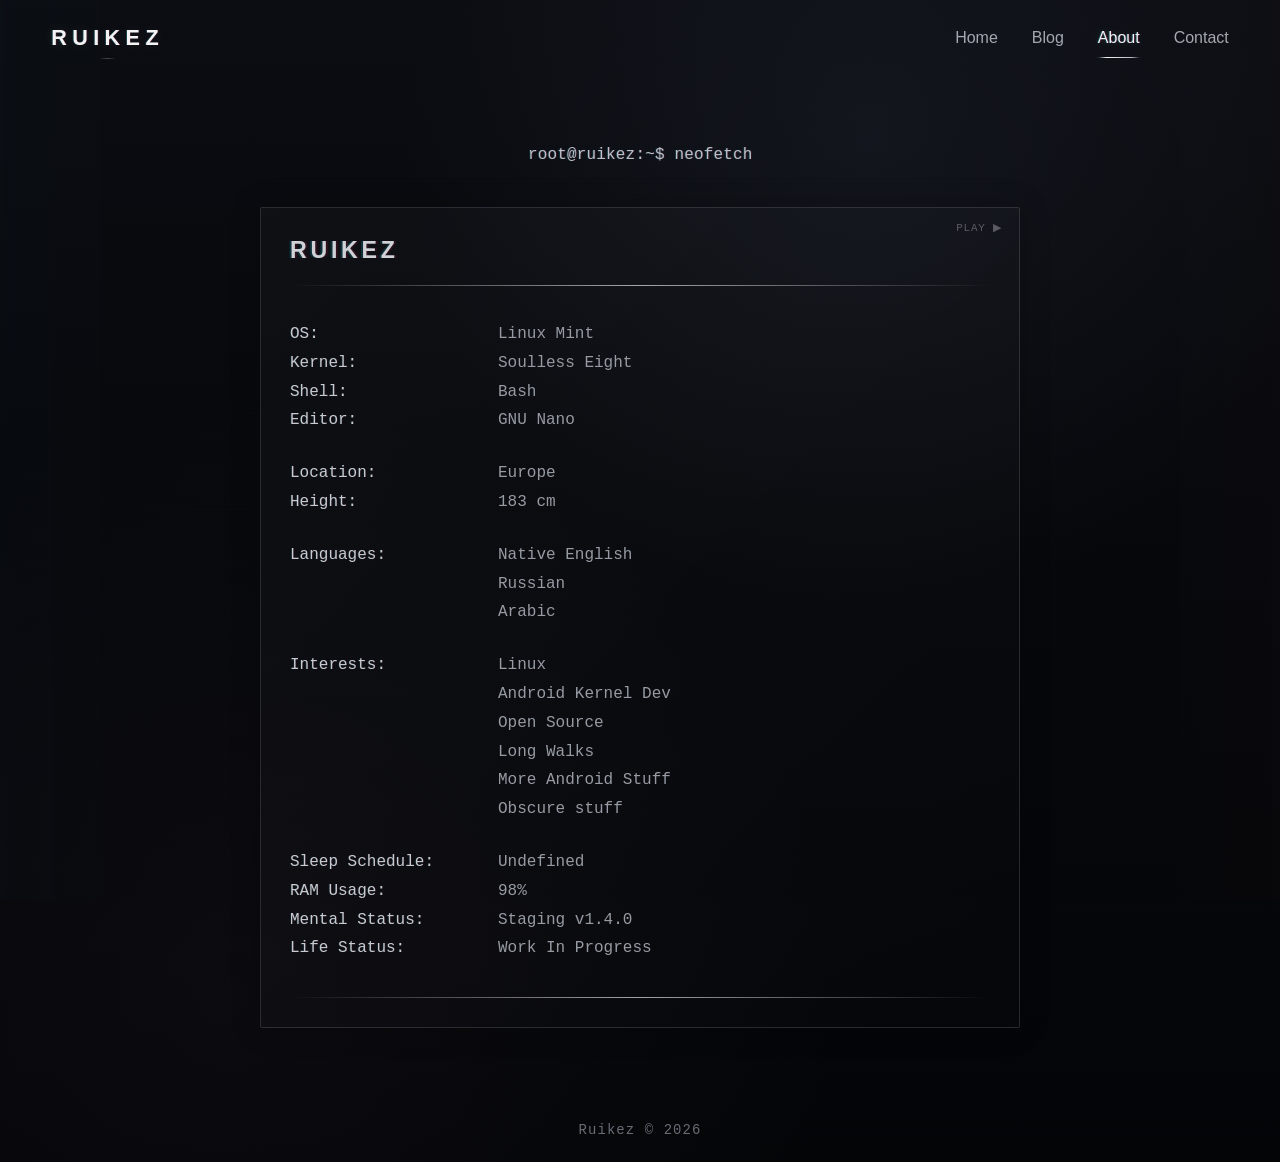
==== commit cc9c5290: "Update index.html" ====
--- a/about/index.html
+++ b/about/index.html
@@ -45,10 +45,6 @@
                 Blog
             </a>
 
-            <a href="/rant/">
-                Rant
-            </a>
-
             <a
                 href="/about/"
                 class="active"
@@ -88,83 +84,41 @@
 
 
                     <div class="stat-row">
-
-                        <span class="stat-label">
-                            OS:
-                        </span>
-
-                        <span class="stat-value">
-                            Linux Mint
-                        </span>
-
-                    </div>
-
-
-                    <div class="stat-row">
-
-                        <span class="stat-label">
-                            Kernel:
-                        </span>
-
-                        <span class="stat-value">
-                            Soulless Eight
-                        </span>
-
-                    </div>
-
-
-                    <div class="stat-row">
-
-                        <span class="stat-label">
-                            Shell:
-                        </span>
-
-                        <span class="stat-value">
-                            Bash
-                        </span>
-
-                    </div>
-
-
-                    <div class="stat-row">
-
-                        <span class="stat-label">
-                            Editor:
-                        </span>
-
-                        <span class="stat-value">
-                            GNU Nano
-                        </span>
-
-                    </div>
-
-
-                    <div class="stat-gap"></div>
-
-
-                    <div class="stat-row">
-
-                        <span class="stat-label">
-                            Location:
-                        </span>
-
-                        <span class="stat-value">
-                            Europe
-                        </span>
-
-                    </div>
-
-
-                    <div class="stat-row">
-
-                        <span class="stat-label">
-                            Height:
-                        </span>
-
-                        <span class="stat-value">
-                            183 cm
-                        </span>
-
+                        <span class="stat-label">OS:</span>
+                        <span class="stat-value">Linux Mint</span>
+                    </div>
+
+
+                    <div class="stat-row">
+                        <span class="stat-label">Kernel:</span>
+                        <span class="stat-value">Soulless Eight</span>
+                    </div>
+
+
+                    <div class="stat-row">
+                        <span class="stat-label">Shell:</span>
+                        <span class="stat-value">Bash</span>
+                    </div>
+
+
+                    <div class="stat-row">
+                        <span class="stat-label">Editor:</span>
+                        <span class="stat-value">GNU Nano</span>
+                    </div>
+
+
+                    <div class="stat-gap"></div>
+
+
+                    <div class="stat-row">
+                        <span class="stat-label">Location:</span>
+                        <span class="stat-value">Europe</span>
+                    </div>
+
+
+                    <div class="stat-row">
+                        <span class="stat-label">Height:</span>
+                        <span class="stat-value">183 cm</span>
                     </div>
 
 
@@ -211,54 +165,26 @@
 
 
                     <div class="stat-row">
-
-                        <span class="stat-label">
-                            Sleep Schedule:
-                        </span>
-
-                        <span class="stat-value">
-                            Undefined
-                        </span>
-
-                    </div>
-
-
-                    <div class="stat-row">
-
-                        <span class="stat-label">
-                            RAM Usage:
-                        </span>
-
-                        <span class="stat-value">
-                            98%
-                        </span>
-
-                    </div>
-
-
-                    <div class="stat-row">
-
-                        <span class="stat-label">
-                            Mental Status:
-                        </span>
-
-                        <span class="stat-value">
-                            Staging v1.4.0
-                        </span>
-
-                    </div>
-
-
-                    <div class="stat-row">
-
-                        <span class="stat-label">
-                            Life Status:
-                        </span>
-
-                        <span class="stat-value">
-                            Work In Progress
-                        </span>
-
+                        <span class="stat-label">Sleep Schedule:</span>
+                        <span class="stat-value">Undefined</span>
+                    </div>
+
+
+                    <div class="stat-row">
+                        <span class="stat-label">RAM Usage:</span>
+                        <span class="stat-value">98%</span>
+                    </div>
+
+
+                    <div class="stat-row">
+                        <span class="stat-label">Mental Status:</span>
+                        <span class="stat-value">Staging v1.4.0</span>
+                    </div>
+
+
+                    <div class="stat-row">
+                        <span class="stat-label">Life Status:</span>
+                        <span class="stat-value">Work In Progress</span>
                     </div>
 
 
@@ -279,6 +205,7 @@
         Ruikez © 2026
     </footer>
 
+
 </body>
 
 </html>
--- a/style.css
+++ b/style.css
@@ -3717,3 +3717,228 @@
         transition-duration: .01ms !important;
     }
    }
+
+/* ============================================================
+   RANT CHANNEL
+   ============================================================ */
+
+.rant-page {
+    position: relative;
+
+    z-index: 3;
+
+    width: min(930px, 92%);
+
+    min-height: calc(100vh - 140px);
+
+    margin: 0 auto;
+
+    padding: 70px 0 90px;
+}
+
+
+.rant-room {
+    position: relative;
+
+    width: 100%;
+
+    overflow: hidden;
+
+    padding: 30px 34px 38px;
+
+    font-family: var(--terminal);
+
+    background:
+        radial-gradient(
+            circle at 48% 12%,
+            rgba(110,120,140,.055),
+            transparent 38%
+        ),
+        radial-gradient(
+            circle at 88% 74%,
+            rgba(75,80,100,.035),
+            transparent 45%
+        ),
+        linear-gradient(
+            180deg,
+            rgba(5,7,10,.98),
+            rgba(2,3,5,.99)
+        );
+
+    border:
+        1px solid rgba(215,220,230,.12);
+
+    box-shadow:
+        inset 0 0 90px rgba(255,255,255,.009),
+        0 0 60px rgba(0,0,0,.38);
+}
+
+
+.rant-room::before {
+    content: "";
+
+    position: absolute;
+
+    inset: 0;
+
+    pointer-events: none;
+
+    opacity: .12;
+
+    background:
+        repeating-linear-gradient(
+            0deg,
+            transparent 0px,
+            transparent 3px,
+            rgba(255,255,255,.024) 4px
+        );
+}
+
+
+.rant-header {
+    position: relative;
+
+    z-index: 2;
+
+    display: flex;
+
+    justify-content: space-between;
+
+    align-items: center;
+
+    gap: 24px;
+
+    padding-bottom: 22px;
+
+    border-bottom:
+        1px solid rgba(215,220,230,.11);
+}
+
+
+.rant-host {
+    color: #b7bbc3;
+
+    font-size: .88rem;
+
+    letter-spacing: .035em;
+
+    text-shadow:
+        -1px 0 rgba(0,220,255,.08),
+        1px 0 rgba(255,30,90,.07);
+}
+
+
+.rant-status {
+    color: #5f646d;
+
+    font-size: .70rem;
+
+    letter-spacing: .12em;
+}
+
+
+.rant-feed {
+    position: relative;
+
+    z-index: 2;
+}
+
+
+.rant-entry {
+    padding: 29px 0 31px;
+
+    border-bottom:
+        1px solid rgba(215,220,230,.065);
+}
+
+
+.rant-entry:last-child {
+    border-bottom: none;
+}
+
+
+.rant-date {
+    display: block;
+
+    margin-bottom: 13px;
+
+    color: #626772;
+
+    font-size: .76rem;
+
+    letter-spacing: .065em;
+}
+
+
+.rant-message {
+    max-width: 760px;
+
+    color: #afb3bb;
+
+    font-family: var(--terminal);
+
+    font-size:
+        clamp(.92rem,2vw,1.02rem);
+
+    line-height: 1.82;
+
+    white-space: pre-wrap;
+}
+
+
+.rant-message::before {
+    content: "> ";
+
+    color: #757a84;
+}
+
+
+.rant-entry:hover .rant-message {
+    color: #c3c6cc;
+}
+
+
+.rant-entry:hover .rant-date {
+    color: #858a94;
+}
+
+
+/* ============================================================
+   RANT CHANNEL — MOBILE
+   ============================================================ */
+
+@media
+(max-width: 780px) {
+
+    .rant-page {
+        width: min(94%,760px);
+
+        padding: 46px 0 70px;
+    }
+
+
+    .rant-room {
+        padding: 24px 20px 30px;
+    }
+
+
+    .rant-header {
+        gap: 15px;
+    }
+
+
+    .rant-host {
+        font-size: .78rem;
+    }
+
+
+    .rant-status {
+        font-size: .62rem;
+    }
+
+
+    .rant-entry {
+        padding: 25px 0 28px;
+    }
+
+}
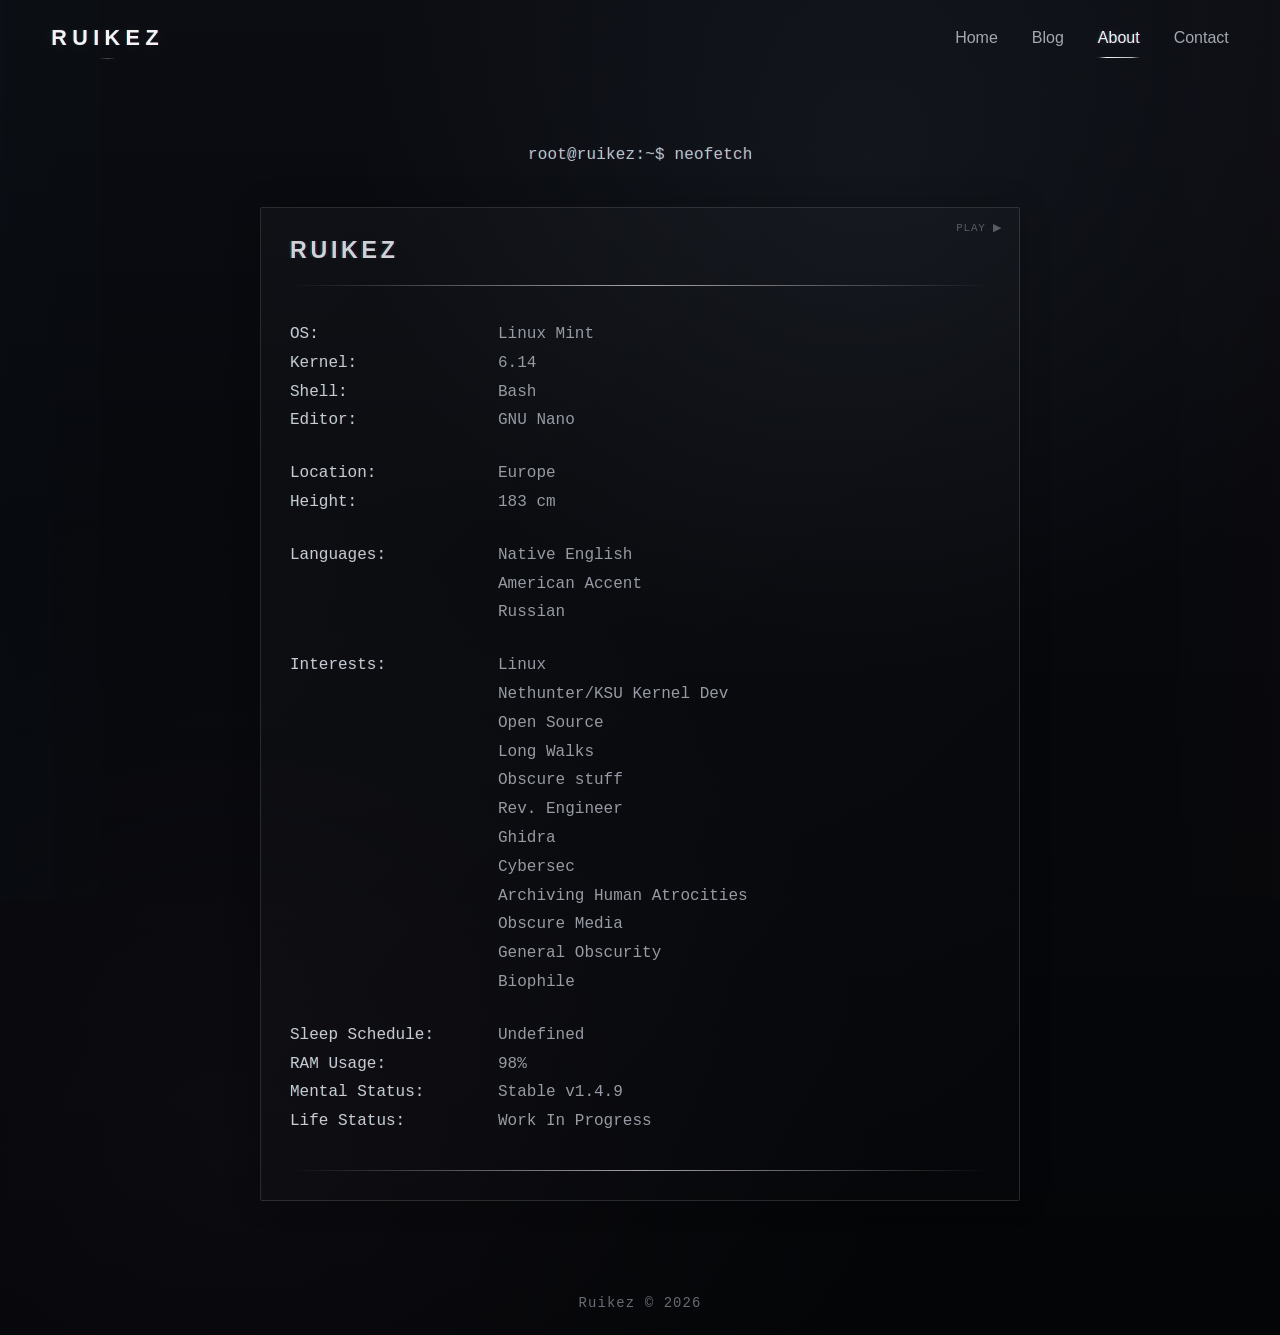
==== commit 1ebc04fd: "Update index.html" ====
--- a/about/index.html
+++ b/about/index.html
@@ -91,7 +91,7 @@
 
                     <div class="stat-row">
                         <span class="stat-label">Kernel:</span>
-                        <span class="stat-value">Soulless Eight</span>
+                        <span class="stat-value">6.14</span>
                     </div>
 
 
@@ -133,8 +133,8 @@
 
                         <span class="stat-value">
                             Native English<br>
-                            Russian<br>
-                            Arabic
+                            American Accent<br>
+                            Russian
                         </span>
 
                     </div>
@@ -151,11 +151,16 @@
 
                         <span class="stat-value">
                             Linux<br>
-                            Android Kernel Dev<br>
+                            Nethunter/KSU Kernel Dev<br>
                             Open Source<br>
-                            Long Walks<br>
-                            More Android Stuff<br>
-                            Obscure stuff
+                            Long Walks<br>                            Obscure stuff<br>
+                            Rev. Engineer<br>
+                            Ghidra<br>
+                            Cybersec<br>
+                            Archiving Human Atrocities<br>
+                            Obscure Media<br>
+                            General Obscurity<br>
+                            Biophile
                         </span>
 
                     </div>
@@ -178,7 +183,7 @@
 
                     <div class="stat-row">
                         <span class="stat-label">Mental Status:</span>
-                        <span class="stat-value">Staging v1.4.0</span>
+                        <span class="stat-value">Stable v1.4.9</span>
                     </div>
 
 
--- a/style.css
+++ b/style.css
@@ -55,9 +55,11 @@
     box-sizing: border-box;
 }
 
+
 html {
     scroll-behavior: smooth;
 }
+
 
 body {
     position: relative;
@@ -93,14 +95,14 @@
 }
 
 
+body.channel-active {
+    overflow: hidden;
+}
+
+
 /* ============================================================
    GLOBAL VHS LAYERS
    ============================================================ */
-
-
-/* =========================
-   SCANLINES
-   ========================= */
 
 .noise {
     position: fixed;
@@ -138,10 +140,6 @@
 }
 
 
-/* =========================
-   LARGE TRACKING BAND
-   ========================= */
-
 body::before {
     content: "";
 
@@ -181,10 +179,6 @@
 }
 
 
-/* =========================
-   CHROMATIC DRIFT
-   ========================= */
-
 body::after {
     content: "";
 
@@ -237,10 +231,6 @@
 }
 
 
-/* =========================
-   LOGO
-   ========================= */
-
 .logo {
     position: relative;
 
@@ -266,6 +256,7 @@
     animation:
         logoTrauma 7.2s steps(1,end) infinite;
 }
+
 
 .logo::after {
     content: "";
@@ -296,16 +287,13 @@
 }
 
 
-/* =========================
-   NAV LINKS
-   ========================= */
-
 .nav-links {
     display: flex;
     align-items: center;
 
     gap: 34px;
 }
+
 
 .nav-links a {
     position: relative;
@@ -324,6 +312,7 @@
         text-shadow .18s ease;
 }
 
+
 .nav-links a::before {
     content: "";
 
@@ -345,6 +334,7 @@
         height .18s ease,
         opacity .18s ease;
 }
+
 
 .nav-links a::after {
     content: "";
@@ -379,6 +369,7 @@
         transform .22s ease;
 }
 
+
 .nav-links a:hover {
     color: #ffffff;
 
@@ -391,15 +382,18 @@
         0 0 9px rgba(255,255,255,.10);
 }
 
+
 .nav-links a:hover::before {
     height: 60%;
     opacity: .65;
 }
 
+
 .nav-links a:hover::after,
 .nav-links a.active::after {
     transform: scaleX(1);
 }
+
 
 .nav-links a.active {
     color: #f0f1f3;
@@ -445,6 +439,7 @@
     text-align: center;
 }
 
+
 .hero-text {
     position: relative;
 
@@ -457,10 +452,6 @@
     align-items: center;
 }
 
-
-/* =========================
-   TERMINAL COMMAND
-   ========================= */
 
 .terminal-line,
 .blog-terminal,
@@ -481,6 +472,7 @@
         terminalCorruption 6.1s steps(1,end) 1.3s infinite;
 }
 
+
 .terminal-line {
     font-size: 1rem;
 
@@ -490,10 +482,6 @@
 }
 
 
-/* ============================================================
-   MAIN VHS HEADINGS
-   ============================================================ */
-
 .hero h1 {
     opacity: 0;
 
@@ -501,10 +489,6 @@
         headingEntrance .85s cubic-bezier(.16,.84,.3,1) .12s forwards;
 }
 
-
-/* =========================
-   HOME / CONTACT TITLE
-   ========================= */
 
 .hero .terminal-heading {
     position: relative;
@@ -540,10 +524,6 @@
 }
 
 
-/*
-   violent horizontal fragments behind title
-*/
-
 .hero .terminal-heading::before,
 .hero .terminal-heading::after {
     content: "";
@@ -561,6 +541,7 @@
 
     mix-blend-mode: screen;
 }
+
 
 .hero .terminal-heading::before {
     top: 27%;
@@ -579,6 +560,7 @@
         titleSliceOne 5.6s steps(1,end) 1.3s infinite;
 }
 
+
 .hero .terminal-heading::after {
     top: 67%;
 
@@ -597,10 +579,6 @@
 }
 
 
-/* =========================
-   PREFIX
-   ========================= */
-
 .heading-prefix {
     display: inline-block;
 
@@ -622,10 +600,6 @@
 }
 
 
-/* =========================
-   SUBTITLE
-   ========================= */
-
 .subtitle {
     position: relative;
 
@@ -646,10 +620,6 @@
 }
 
 
-/* =========================
-   TYPEWRITER CURSOR
-   ========================= */
-
 .typewriter {
     width: auto;
 
@@ -657,6 +627,7 @@
 
     white-space: normal;
 }
+
 
 .typewriter::after {
     content: "_";
@@ -695,12 +666,18 @@
         buttonGroupEntrance .8s ease .44s forwards;
 }
 
-.buttons a {
+
+.buttons a,
+.channel-open {
     position: relative;
 
     padding:
         6px 3px 11px;
 
+    border: none;
+
+    background: transparent;
+
     color: #dadddf;
 
     font-family: var(--terminal);
@@ -710,6 +687,8 @@
     letter-spacing: .08em;
 
     text-decoration: none;
+
+    cursor: pointer;
 
     transition:
         transform .18s ease,
@@ -717,7 +696,9 @@
         text-shadow .18s ease;
 }
 
-.buttons a::before {
+
+.buttons a::before,
+.channel-open::before {
     content: ">";
 
     margin-right: 9px;
@@ -729,7 +710,9 @@
         1px 0 rgba(255,30,90,.18);
 }
 
-.buttons a::after {
+
+.buttons a::after,
+.channel-open::after {
     content: "";
 
     position: absolute;
@@ -752,14 +735,15 @@
     transform:
         scaleX(.25);
 
-    transform-origin:
-        left;
+    transform-origin: left;
 
     transition:
         transform .22s ease;
 }
 
-.buttons a:hover {
+
+.buttons a:hover,
+.channel-open:hover {
     color: #ffffff;
 
     transform:
@@ -775,7 +759,9 @@
         buttonDistress .42s steps(1,end);
 }
 
-.buttons a:hover::after {
+
+.buttons a:hover::after,
+.channel-open:hover::after {
     transform:
         scaleX(1);
 }
@@ -800,6 +786,7 @@
     animation:
         mediaMaterialize 1.1s ease .6s forwards;
 }
+
 
 .home-image img,
 .home-image video,
@@ -839,10 +826,6 @@
 }
 
 
-/* =========================
-   HOME VIDEO — TRUE 4:3
-   ========================= */
-
 .home-image {
     width:
         min(550px,92vw);
@@ -860,6 +843,7 @@
         auto;
 }
 
+
 .home-image video {
     width: 100%;
     height: 100%;
@@ -874,10 +858,6 @@
         none;
 }
 
-
-/* =========================
-   VIDEO ANALOG INTERFERENCE
-   ========================= */
 
 .home-image::before {
     content: "";
@@ -906,6 +886,7 @@
         mediaScanDislocation 4.2s linear infinite;
 }
 
+
 .home-image::after {
     content: "";
 
@@ -947,6 +928,7 @@
     padding-top: 70px;
 }
 
+
 .contact-directory {
     width:
         min(700px,100%);
@@ -965,10 +947,6 @@
         directoryEntrance .9s ease .45s forwards;
 }
 
-
-/* =========================
-   SOCIAL CARD
-   ========================= */
 
 .social-entry {
     position: relative;
@@ -1017,12 +995,11 @@
         color .20s ease;
 }
 
+
 button.social-entry {
     appearance: none;
 }
 
-
-/* horizontal tape tear */
 
 .social-entry::before {
     content: "";
@@ -1051,6 +1028,7 @@
         );
 }
 
+
 .social-entry::after {
     content: "";
 
@@ -1081,6 +1059,7 @@
         skewX(-12deg);
 }
 
+
 .social-entry:hover {
     transform:
         translateY(-4px)
@@ -1101,11 +1080,13 @@
         cardImpact .35s steps(1,end);
 }
 
+
 .social-entry:hover::before {
     animation:
         tapeTear .45s steps(1,end);
 }
 
+
 .social-entry:hover::after {
     opacity: 1;
 
@@ -1113,10 +1094,6 @@
         trackingSweep .7s ease forwards;
 }
 
-
-/* =========================
-   SOCIAL ICONS
-   ========================= */
 
 .social-entry > .social-icon {
     width: 56px;
@@ -1145,16 +1122,19 @@
         filter .22s ease;
 }
 
+
 .reddit-entry > .social-icon,
 .youtube-entry > .social-icon {
     transform:
         scale(1.42);
 }
 
+
 .social-icon.asset-missing {
     visibility: hidden;
 }
 
+
 .social-copy {
     display: flex;
 
@@ -1163,6 +1143,7 @@
     gap: 5px;
 }
 
+
 .social-name {
     font-size: 1.15rem;
 
@@ -1171,6 +1152,7 @@
     text-transform: uppercase;
 }
 
+
 .social-note {
     color: #777c86;
 
@@ -1180,16 +1162,13 @@
 }
 
 
-/* =========================
-   TELEGRAM
-   ========================= */
-
 .telegram-entry:hover {
     color: #3fc5f3;
 
     border-color:
         rgba(4,164,224,.36);
 }
+
 
 .telegram-entry:hover .social-icon {
     transform:
@@ -1209,15 +1188,12 @@
 }
 
 
-/* =========================
-   DISCORD
-   ========================= */
-
 .discord-shell {
     position: relative;
 
     min-height: 98px;
 }
+
 
 .discord-entry {
     position: absolute;
@@ -1241,12 +1217,14 @@
         box-shadow .25s ease;
 }
 
+
 .discord-entry:hover {
     color: #a7b0ff;
 
     border-color:
         rgba(140,156,251,.38);
 }
+
 
 .discord-entry:hover .social-icon {
     transform:
@@ -1265,6 +1243,7 @@
         );
 }
 
+
 .discord-entry.hidden {
     pointer-events: none;
 
@@ -1275,6 +1254,7 @@
         skewX(4deg)
         scale(.95);
 }
+
 
 .discord-entry.roll-back {
     animation:
@@ -1283,6 +1263,7 @@
         cubic-bezier(.22,.61,.36,1);
 }
 
+
 .discord-terminal {
     min-height: 98px;
 
@@ -1320,6 +1301,7 @@
         transform .25s ease;
 }
 
+
 .discord-terminal.visible {
     opacity: 1;
 
@@ -1331,12 +1313,14 @@
         terminalRevealDamage .65s steps(1,end);
 }
 
+
 .discord-prompt {
     color: #9da8ff;
 
     margin-right: 10px;
 }
 
+
 .discord-cursor {
     color: #f0f0f2;
 
@@ -1347,16 +1331,13 @@
 }
 
 
-/* =========================
-   REDDIT
-   ========================= */
-
 .reddit-entry:hover {
     color: #ff673d;
 
     border-color:
         rgba(255,69,0,.36);
 }
+
 
 .reddit-entry:hover .social-icon {
     transform:
@@ -1376,16 +1357,13 @@
 }
 
 
-/* =========================
-   YOUTUBE
-   ========================= */
-
 .youtube-entry:hover {
     color: #ff395c;
 
     border-color:
         rgba(255,0,51,.36);
 }
+
 
 .youtube-entry:hover .social-icon {
     transform:
@@ -1422,10 +1400,12 @@
     font-family: var(--terminal);
 }
 
+
 .roblox-terminal {
     margin-bottom: 30px;
 }
 
+
 .roblox-thumbnail-wrap {
     position: relative;
 
@@ -1438,6 +1418,7 @@
     margin:
         8px 0 18px;
 }
+
 
 .roblox-thumbnail-wrap::after {
     content: "";
@@ -1459,6 +1440,7 @@
         );
 }
 
+
 .roblox-thumbnail {
     width:
         min(620px,94vw);
@@ -1497,6 +1479,7 @@
         );
 }
 
+
 .roblox-ignore {
     margin:
         13px 0 31px;
@@ -1508,6 +1491,7 @@
     letter-spacing: .035em;
 }
 
+
 .roblox-profile {
     display: inline-flex;
 
@@ -1528,6 +1512,7 @@
         transform .22s ease;
 }
 
+
 .roblox-icon {
     width: 48px;
     height: 48px;
@@ -1545,6 +1530,7 @@
         brightness(1);
 }
 
+
 .roblox-profile:hover {
     color: #ffffff;
 
@@ -1559,6 +1545,7 @@
     animation:
         buttonDistress .42s steps(1,end);
 }
+
 
 .roblox-profile:hover .roblox-icon {
     transform:
@@ -1572,6 +1559,7 @@
         );
 }
 
+
 .roblox-note {
     width:
         min(590px,100%);
@@ -1613,6 +1601,7 @@
 
     letter-spacing: .025em;
 }
+
 
 .contact-mail a {
     color: #d4d6db;
@@ -1624,6 +1613,7 @@
         text-shadow .18s ease,
         transform .18s ease;
 }
+
 
 .contact-mail a:hover {
     color: #ffffff;
@@ -1677,6 +1667,7 @@
         systemCardSickness 6.7s steps(1,end) 1.2s infinite;
 }
 
+
 .system-card::before {
     content: "PLAY  ▶";
 
@@ -1698,6 +1689,7 @@
     animation:
         playIndicator 3.4s steps(1,end) infinite;
 }
+
 
 .system-card::after {
     content: "";
@@ -1729,6 +1721,7 @@
         cardVerticalTracking 5.8s linear infinite;
 }
 
+
 .card-title {
     color: #d0d2d7;
 
@@ -1749,6 +1742,7 @@
     animation:
         cardTitleGlitch 7s steps(1,end) infinite;
 }
+
 
 .card-line {
     width: 100%;
@@ -1768,11 +1762,13 @@
         horizontalLineFailure 4.5s steps(1,end) infinite;
 }
 
+
 .bottom-line {
     margin-top: 34px;
     margin-bottom: 0;
 }
 
+
 .system-stats {
     width: 100%;
 
@@ -1786,6 +1782,7 @@
     line-height: 1.8;
 }
 
+
 .stat-row {
     display: grid;
 
@@ -1796,12 +1793,14 @@
 
     align-items: start;
 }
+
 
 .stat-label,
 .stat-value {
     min-width: 0;
 }
 
+
 .stat-label {
     color: #c8cbd1;
 
@@ -1810,11 +1809,13 @@
         1px 0 rgba(255,30,90,.06);
 }
 
+
 .stat-value {
     color: #969ba4;
 
     overflow-wrap: break-word;
 }
+
 
 .stat-gap {
     height: 24px;
@@ -1843,6 +1844,7 @@
         80px 0;
 }
 
+
 .blog-terminal {
     margin-bottom: 34px;
 
@@ -1851,6 +1853,7 @@
     font-size: 1rem;
 }
 
+
 .blog-archive {
     width: 100%;
 
@@ -1860,6 +1863,7 @@
 
     gap: 24px;
 }
+
 
 .blog-card {
     position: relative;
@@ -1891,6 +1895,7 @@
         box-shadow .25s ease,
         transform .25s ease;
 }
+
 
 .blog-card::before {
     content: "";
@@ -1922,6 +1927,7 @@
         blogHeaderLine 5.2s steps(1,end) infinite;
 }
 
+
 .blog-card:hover {
     transform:
         translateY(-2px);
@@ -1938,16 +1944,13 @@
         0 0 34px rgba(225,230,240,.035);
 }
 
+
 .blog-card.open {
     border-color:
         rgba(225,230,240,.34);
 }
 
 
-/* =========================
-   BLOG SUMMARY
-   ========================= */
-
 .blog-summary {
     width: 100%;
 
@@ -1976,6 +1979,7 @@
 
     text-align: left;
 }
+
 
 .blog-title {
     display: inline-block;
@@ -2006,6 +2010,7 @@
         steps(18,end)
         .35s
         forwards,
+
         blogTitleDamage
         7.3s
         steps(1,end)
@@ -2013,6 +2018,7 @@
         infinite;
 }
 
+
 .blog-summary-right {
     margin-left: auto;
 
@@ -2023,6 +2029,7 @@
     gap: 22px;
 }
 
+
 .blog-date {
     color: #777c86;
 
@@ -2034,6 +2041,7 @@
 
     letter-spacing: .05em;
 }
+
 
 .blog-toggle {
     color: #cbced4;
@@ -2048,6 +2056,7 @@
         transform .42s ease,
         text-shadow .3s ease;
 }
+
 
 .blog-card.open .blog-toggle {
     transform:
@@ -2060,10 +2069,6 @@
 }
 
 
-/* =========================
-   BLOG CONTENT
-   ========================= */
-
 .blog-content-wrap {
     height: 0;
 
@@ -2076,9 +2081,11 @@
         opacity .4s ease;
 }
 
+
 .blog-card.open .blog-content-wrap {
     opacity: 1;
 }
+
 
 .blog-content {
     padding:
@@ -2098,11 +2105,13 @@
         transform .5s ease;
 }
 
+
 .blog-card.open .blog-content {
     transform:
         translateY(0);
 }
 
+
 .blog-content p {
     max-width: 760px;
 
@@ -2115,6 +2124,7 @@
 
     line-height: 1.92;
 }
+
 
 .blog-content h2 {
     max-width: 760px;
@@ -2136,6 +2146,7 @@
         -1px 0 rgba(0,220,255,.10),
         1px 0 rgba(255,30,90,.08);
 }
+
 
 .blog-content blockquote {
     max-width: 760px;
@@ -2160,6 +2171,7 @@
         );
 }
 
+
 .blog-content pre {
     max-width: 760px;
 
@@ -2215,1575 +2227,78 @@
 
 
 /* ============================================================
-   ENTRANCE ANIMATIONS
+   FULLSCREEN CHANNEL
    ============================================================ */
 
-@keyframes terminalEntrance {
-    from {
-        opacity: 0;
-
-        transform:
-            translateY(18px)
-            skewX(-3deg);
-    }
-
-    to {
-        opacity: 1;
-
-        transform:
-            translateY(0)
-            skewX(0);
-    }
-}
-
-@keyframes headingEntrance {
-    0% {
-        opacity: 0;
-
-        transform:
-            translateY(30px)
-            scaleY(.60)
-            skewX(-6deg);
-
-        filter:
-            blur(4px);
-    }
-
-    35% {
-        opacity: .35;
-
-        transform:
-            translateY(4px)
-            scaleY(1.12)
-            skewX(4deg);
-    }
-
-    65% {
-        opacity: .85;
-
-        transform:
-            translateY(-2px)
-            scaleY(.96)
-            skewX(-1deg);
-
-        filter:
-            blur(0);
-    }
-
-    100% {
-        opacity: 1;
-
-        transform:
-            translateY(0)
-            scaleY(1)
-            skewX(0);
-    }
-}
-
-@keyframes subtitleWake {
-    from {
-        opacity: 0;
-
-        transform:
-            translateY(18px);
-
-        filter:
-            blur(2px);
-    }
-
-    to {
-        opacity: 1;
-
-        transform:
-            translateY(0);
-
-        filter:
-            blur(0);
-    }
-}
-
-@keyframes buttonGroupEntrance {
-    from {
-        opacity: 0;
-
-        transform:
-            translateY(16px);
-    }
-
-    to {
-        opacity: 1;
-
-        transform:
-            translateY(0);
-    }
-}
-
-@keyframes mediaMaterialize {
-    0% {
-        opacity: 0;
-
-        filter:
-            contrast(1.5)
-            brightness(.35);
-    }
-
-    35% {
-        opacity: .45;
-    }
-
-    42% {
-        opacity: .15;
-    }
-
-    49% {
-        opacity: .72;
-    }
-
-    100% {
-        opacity: 1;
-    }
-}
-
-@keyframes directoryEntrance {
-    from {
-        opacity: 0;
-
-        transform:
-            translateY(18px);
-    }
-
-    to {
-        opacity: 1;
-
-        transform:
-            translateY(0);
-    }
-}
-
-@keyframes systemCardBoot {
-    0% {
-        opacity: 0;
-
-        transform:
-            scaleY(.25);
-
-        filter:
-            brightness(2);
-    }
-
-    28% {
-        opacity: .55;
-
-        transform:
-            scaleY(1.03);
-    }
-
-    35% {
-        opacity: .15;
-    }
-
-    42% {
-        opacity: .8;
-    }
-
-    100% {
-        opacity: 1;
-
-        transform:
-            scaleY(1);
-
-        filter:
-            brightness(1);
-    }
-}
-
-@keyframes blogCardEntrance {
-    from {
-        opacity: 0;
-
-        transform:
-            translateY(18px)
-            skewX(-1deg);
-    }
-
-    to {
-        opacity: 1;
-
-        transform:
-            translateY(0)
-            skewX(0);
-    }
-}
-
-
-/* ============================================================
-   VIOLENT VHS FAILURE ANIMATIONS
-   ============================================================ */
-
-
-/* =========================
-   BODY EXPOSURE
-   ========================= */
-
-@keyframes bodyExposureFailure {
-    0%,
-    83%,
-    100% {
-        filter: brightness(1);
-    }
-
-    84% {
-        filter: brightness(.94);
-    }
-
-    84.5% {
-        filter: brightness(1.08);
-    }
-
-    85% {
-        filter: brightness(.98);
-    }
-
-    85.5% {
-        filter: brightness(1);
-    }
-}
-
-
-/* =========================
-   SCANLINES
-   ========================= */
-
-@keyframes scanlineShiver {
-    0%,
-    100% {
-        opacity: .16;
-
-        transform:
-            translateY(0);
-    }
-
-    23% {
-        opacity: .18;
-    }
-
-    24% {
-        transform:
-            translateY(1px);
-    }
-
-    25% {
-        transform:
-            translateY(-1px);
-    }
-
-    26% {
-        transform:
-            translateY(0);
-    }
-
-    67% {
-        opacity: .13;
-    }
-
-    68% {
-        opacity: .21;
-    }
-
-    69% {
-        opacity: .16;
-    }
-}
-
-
-/* =========================
-   TRACKING
-   ========================= */
-
-@keyframes trackingBandFall {
-    0% {
-        top: -25vh;
-
-        opacity: 0;
-    }
-
-    5% {
-        opacity: .20;
-    }
-
-    16% {
-        opacity: .07;
-    }
-
-    53% {
-        top: 118vh;
-
-        opacity: .11;
-    }
-
-    54% {
-        opacity: 0;
-    }
-
-    100% {
-        top: 118vh;
-
-        opacity: 0;
-    }
-}
-
-
-/* =========================
-   COLOR DRIFT
-   ========================= */
-
-@keyframes chromaticDrift {
-    0%,
-    82%,
-    100% {
-        transform:
-            translateX(0);
-
-        opacity: .035;
-    }
-
-    83% {
-        transform:
-            translateX(-2px);
-
-        opacity: .08;
-    }
-
-    84% {
-        transform:
-            translateX(3px);
-    }
-
-    85% {
-        transform:
-            translateX(-1px);
-
-        opacity: .05;
-    }
-
-    86% {
-        transform:
-            translateX(0);
-    }
-}
-
-
-/* =========================
-   MAIN TITLE RUPTURE
-   ========================= */
-
-@keyframes headingRupture {
-    0%,
-    71%,
-    100% {
-        transform:
-            translate(0)
-            skewX(0)
-            scaleX(1)
-            scaleY(1);
-
-        filter: none;
-
-        text-shadow:
-            -3px 0 rgba(0,220,255,.22),
-            3px 0 rgba(255,30,90,.18),
-            0 0 18px rgba(255,255,255,.08);
-    }
-
-    72% {
-        transform:
-            translate(-7px,1px)
-            skewX(-8deg)
-            scaleX(1.03)
-            scaleY(.93);
-
-        text-shadow:
-            -11px 0 rgba(0,220,255,.50),
-            9px 0 rgba(255,30,90,.44),
-            0 0 20px rgba(255,255,255,.20);
-    }
-
-    72.5% {
-        transform:
-            translate(9px,-2px)
-            skewX(9deg)
-            scaleX(.97)
-            scaleY(1.08);
-
-        filter:
-            blur(.4px);
-    }
-
-    73% {
-        transform:
-            translate(-3px,3px)
-            skewX(-12deg)
-            scaleX(1.06)
-            scaleY(.87);
-    }
-
-    73.5% {
-        transform:
-            translate(5px,-1px)
-            skewX(4deg)
-            scaleX(.94)
-            scaleY(1.12);
-    }
-
-    74% {
-        transform:
-            translate(-1px,0)
-            skewX(0)
-            scaleX(1)
-            scaleY(1);
-
-        filter:
-            none;
-    }
-
-    74.4% {
-        transform:
-            translate(3px,0);
-
-        text-shadow:
-            -6px 0 rgba(0,220,255,.34),
-            7px 0 rgba(255,30,90,.30);
-    }
-
-    75% {
-        transform:
-            translate(0);
-
-        text-shadow:
-            -3px 0 rgba(0,220,255,.22),
-            3px 0 rgba(255,30,90,.18),
-            0 0 18px rgba(255,255,255,.08);
-    }
-}
-
-
-/* =========================
-   TITLE SLICES
-   ========================= */
-
-@keyframes titleSliceOne {
-    0%,
-    71%,
-    100% {
-        opacity: 0;
-
-        transform:
-            translateX(0);
-    }
-
-    72% {
-        opacity: .8;
-
-        transform:
-            translateX(-15%);
-    }
-
-    72.5% {
-        opacity: .35;
-
-        transform:
-            translateX(18%);
-    }
-
-    73% {
-        opacity: .75;
-
-        transform:
-            translateX(-7%);
-    }
-
-    74% {
-        opacity: 0;
-
-        transform:
-            translateX(0);
-    }
-}
-
-@keyframes titleSliceTwo {
-    0%,
-    72%,
-    100% {
-        opacity: 0;
-
-        transform:
-            translateX(0);
-    }
-
-    72.6% {
-        opacity: .75;
-
-        transform:
-            translateX(18%);
-    }
-
-    73% {
-        opacity: .5;
-
-        transform:
-            translateX(-14%);
-    }
-
-    73.5% {
-        opacity: .8;
-
-        transform:
-            translateX(7%);
-    }
-
-    74.4% {
-        opacity: 0;
-
-        transform:
-            translateX(0);
-    }
-}
-
-
-/* =========================
-   PREFIX FAILURE
-   ========================= */
-
-@keyframes prefixBreak {
-    0%,
-    86%,
-    100% {
-        transform:
-            translate(0)
-            rotate(0);
-    }
-
-    87% {
-        transform:
-            translate(-4px,2px)
-            rotate(-4deg);
-    }
-
-    88% {
-        transform:
-            translate(5px,-1px)
-            rotate(3deg);
-    }
-
-    89% {
-        transform:
-            translate(-1px,0)
-            rotate(0);
-    }
-}
-
-
-/* =========================
-   TERMINAL CORRUPTION
-   ========================= */
-
-@keyframes terminalCorruption {
-    0%,
-    88%,
-    100% {
-        transform:
-            translateX(0)
-            skewX(0);
-
-        opacity: 1;
-    }
-
-    89% {
-        transform:
-            translateX(-3px)
-            skewX(-3deg);
-
-        opacity: .75;
-    }
-
-    89.5% {
-        transform:
-            translateX(5px)
-            skewX(4deg);
-
-        opacity: 1;
-    }
-
-    90% {
-        transform:
-            translateX(-1px);
-
-        opacity: .48;
-    }
-
-    90.5% {
-        transform:
-            translateX(0);
-
-        opacity: 1;
-    }
-}
-
-
-/* =========================
-   SUBTITLE SIGNAL DROP
-   ========================= */
-
-@keyframes subtitleSignalDrop {
-    0%,
-    91%,
-    100% {
-        opacity: 1;
-
-        transform:
-            translateX(0);
-    }
-
-    92% {
-        opacity: .70;
-
-        transform:
-            translateX(-1px);
-    }
-
-    92.5% {
-        opacity: .25;
-
-        transform:
-            translateX(2px);
-    }
-
-    93% {
-        opacity: 1;
-
-        transform:
-            translateX(0);
-    }
-}
-
-
-/* =========================
-   CURSOR PANIC
-   ========================= */
-
-@keyframes cursorPanic {
-    0%,
-    42% {
-        opacity: 1;
-    }
-
-    43%,
-    72% {
-        opacity: 0;
-    }
-
-    73% {
-        opacity: .4;
-    }
-
-    76% {
-        opacity: 0;
-    }
-
-    80%,
-    100% {
-        opacity: 1;
-    }
-}
-
-
-/* =========================
-   LOGO DAMAGE
-   ========================= */
-
-@keyframes logoTrauma {
-    0%,
-    90%,
-    100% {
-        transform:
-            translate(0)
-            skewX(0);
-    }
-
-    91% {
-        transform:
-            translateX(-4px)
-            skewX(-5deg);
-
-        text-shadow:
-            -7px 0 rgba(0,220,255,.40),
-            6px 0 rgba(255,30,90,.35);
-    }
-
-    92% {
-        transform:
-            translateX(5px)
-            skewX(5deg);
-    }
-
-    93% {
-        transform:
-            translateX(-1px);
-    }
-
-    94% {
-        transform:
-            translateX(0)
-            skewX(0);
-    }
-}
-
-@keyframes logoLinePulse {
-    0%,
-    100% {
-        opacity: .16;
-
-        transform:
-            scaleX(.12);
-    }
-
-    45% {
-        opacity: .38;
-
-        transform:
-            scaleX(.55);
-    }
-
-    47% {
-        opacity: .70;
-
-        transform:
-            scaleX(.9);
-    }
-
-    50% {
-        opacity: .20;
-
-        transform:
-            scaleX(.22);
-    }
-}
-
-
-/* =========================
-   ACTIVE NAV DAMAGE
-   ========================= */
-
-@keyframes navActiveFailure {
-    0%,
-    92%,
-    100% {
-        transform:
-            translateX(0);
-    }
-
-    93% {
-        transform:
-            translateX(-2px);
-    }
-
-    94% {
-        transform:
-            translateX(2px);
-    }
-
-    95% {
-        transform:
-            translateX(0);
-    }
-}
-
-
-/* =========================
-   BUTTON DAMAGE
-   ========================= */
-
-@keyframes buttonDistress {
-    0% {
-        transform:
-            translateY(-3px)
-            skewX(-2deg);
-    }
-
-    25% {
-        transform:
-            translate(-3px,-3px)
-            skewX(-8deg);
-    }
-
-    50% {
-        transform:
-            translate(3px,-2px)
-            skewX(7deg);
-    }
-
-    75% {
-        transform:
-            translate(-1px,-3px)
-            skewX(-3deg);
-    }
-
-    100% {
-        transform:
-            translateY(-3px)
-            skewX(-2deg);
-    }
-}
-
-
-/* =========================
-   VIDEO DAMAGE
-   ========================= */
-
-@keyframes mediaScanDislocation {
-    0% {
-        transform:
-            translateY(-6px);
-    }
-
-    50% {
-        transform:
-            translateY(6px);
-    }
-
-    100% {
-        transform:
-            translateY(-6px);
-    }
-}
-
-@keyframes mediaHeadRoll {
-    0% {
-        top: -15%;
-
-        opacity: 0;
-    }
-
-    8% {
-        opacity: .16;
-    }
-
-    38% {
-        top: 112%;
-
-        opacity: .06;
-    }
-
-    39% {
-        opacity: 0;
-    }
-
-    100% {
-        top: 112%;
-
-        opacity: 0;
-    }
-}
-
-
-/* =========================
-   CARD DAMAGE
-   ========================= */
-
-@keyframes cardImpact {
-    0% {
-        transform:
-            translateY(-4px)
-            skewX(0);
-    }
-
-    30% {
-        transform:
-            translate(-3px,-4px)
-            skewX(-1.5deg);
-    }
-
-    55% {
-        transform:
-            translate(3px,-4px)
-            skewX(1.5deg);
-    }
-
-    100% {
-        transform:
-            translateY(-4px)
-            skewX(-.25deg);
-    }
-}
-
-@keyframes tapeTear {
-    0% {
-        left: -25%;
-
-        opacity: 0;
-    }
-
-    20% {
-        opacity: .8;
-    }
-
-    55% {
-        left: 105%;
-
-        opacity: .9;
-    }
-
-    100% {
-        left: 115%;
-
-        opacity: 0;
-    }
-}
-
-@keyframes trackingSweep {
-    from {
-        left: -30%;
-    }
-
-    to {
-        left: 120%;
-    }
-}
-
-
-/* =========================
-   DISCORD REVEAL DAMAGE
-   ========================= */
-
-@keyframes terminalRevealDamage {
-    0% {
-        opacity: .1;
-
-        transform:
-            translateX(-5px)
-            scaleY(.75);
-    }
-
-    18% {
-        opacity: .9;
-
-        transform:
-            translateX(4px)
-            scaleY(1.08);
-    }
-
-    28% {
-        opacity: .3;
-    }
-
-    42% {
-        opacity: 1;
-
-        transform:
-            translateX(-1px)
-            scaleY(.98);
-    }
-
-    100% {
-        opacity: 1;
-
-        transform:
-            translateX(0)
-            scaleY(1);
-    }
-}
-
-@keyframes discordRollBack {
-    from {
-        opacity: 0;
-
-        transform:
-            translateX(85px)
-            rotate(8deg)
-            skewX(-5deg)
-            scale(.94);
-    }
-
-    55% {
-        transform:
-            translateX(-9px)
-            rotate(-2deg)
-            skewX(3deg)
-            scale(1.02);
-    }
-
-    to {
-        opacity: 1;
-
-        transform:
-            translateX(0)
-            rotate(0)
-            skewX(0)
-            scale(1);
-    }
-}
-
-
-/* =========================
-   SYSTEM CARD PAIN
-   ========================= */
-
-@keyframes systemCardSickness {
-    0%,
-    82%,
-    100% {
-        transform:
-            translateX(0);
-
-        border-color:
-            rgba(210,215,225,.15);
-    }
-
-    83% {
-        transform:
-            translateX(-3px);
-
-        border-color:
-            rgba(240,240,245,.34);
-    }
-
-    84% {
-        transform:
-            translateX(4px);
-
-        border-color:
-            rgba(150,155,170,.09);
-    }
-
-    85% {
-        transform:
-            translateX(-1px);
-    }
-
-    86% {
-        transform:
-            translateX(0);
-
-        border-color:
-            rgba(210,215,225,.15);
-    }
-}
-
-@keyframes cardVerticalTracking {
-    from {
-        top: -28%;
-    }
-
-    to {
-        top: 120%;
-    }
-}
-
-@keyframes playIndicator {
-    0%,
-    78%,
-    100% {
-        opacity: .34;
-    }
-
-    79% {
-        opacity: .05;
-    }
-
-    80% {
-        opacity: .65;
-    }
-
-    81% {
-        opacity: .20;
-    }
-
-    82% {
-        opacity: .34;
-    }
-}
-
-@keyframes cardTitleGlitch {
-    0%,
-    88%,
-    100% {
-        transform:
-            translateX(0);
-    }
-
-    89% {
-        transform:
-            translateX(-4px);
-
-        text-shadow:
-            -6px 0 rgba(0,220,255,.30),
-            6px 0 rgba(255,30,90,.26);
-    }
-
-    90% {
-        transform:
-            translateX(4px);
-    }
-
-    91% {
-        transform:
-            translateX(0);
-    }
-}
-
-@keyframes horizontalLineFailure {
-    0%,
-    86%,
-    100% {
-        transform:
-            scaleX(1);
-    }
-
-    87% {
-        transform:
-            scaleX(.3);
-    }
-
-    88% {
-        transform:
-            scaleX(1.05);
-    }
-
-    89% {
-        transform:
-            scaleX(.72);
-    }
-
-    90% {
-        transform:
-            scaleX(1);
-    }
-}
-
-
-/* =========================
-   BLOG DAMAGE
-   ========================= */
-
-@keyframes blogTitleReveal {
-    from {
-        clip-path:
-            inset(0 100% 0 0);
-    }
-
-    to {
-        clip-path:
-            inset(0 0 0 0);
-    }
-}
-
-@keyframes blogTitleDamage {
-    0%,
-    91%,
-    100% {
-        transform:
-            translateX(0)
-            skewX(0);
-    }
-
-    92% {
-        transform:
-            translateX(-3px)
-            skewX(-5deg);
-
-        text-shadow:
-            -6px 0 rgba(0,220,255,.30),
-            6px 0 rgba(255,30,90,.26);
-    }
-
-    93% {
-        transform:
-            translateX(4px)
-            skewX(4deg);
-    }
-
-    94% {
-        transform:
-            translateX(0)
-            skewX(0);
-    }
-}
-
-@keyframes blogHeaderLine {
-    0%,
-    75%,
-    100% {
-        transform:
-            translateX(0);
-
-        opacity: .18;
-    }
-
-    76% {
-        transform:
-            translateX(-30%);
-
-        opacity: .55;
-    }
-
-    77% {
-        transform:
-            translateX(20%);
-
-        opacity: .12;
-    }
-
-    78% {
-        transform:
-            translateX(0);
-
-        opacity: .18;
-    }
-}
-
-
-/* =========================
-   FOOTER
-   ========================= */
-
-@keyframes footerSignal {
-    0%,
-    94%,
-    100% {
-        opacity: 1;
-
-        transform:
-            translateX(0);
-    }
-
-    95% {
-        opacity: .35;
-
-        transform:
-            translateX(-2px);
-    }
-
-    96% {
-        opacity: 1;
-
-        transform:
-            translateX(2px);
-    }
-
-    97% {
-        transform:
-            translateX(0);
-    }
-}
-
-
-/* ============================================================
-   LANDSCAPE
-   ============================================================ */
-
-@media
-(orientation: landscape)
-and
-(min-width: 900px) {
-
-    .hero .terminal-heading {
-        font-size:
-            clamp(3rem,5vw,4.6rem);
-    }
-}
-
-
-/* ============================================================
-   MOBILE
-   ============================================================ */
-
-@media
-(max-width: 780px) {
-
-    .navbar {
-        min-height: auto;
-
-        padding:
-            24px 0;
-
-        flex-direction: column;
-
-        gap: 18px;
-    }
-
-    .nav-links {
-        width: 100%;
-
-        justify-content: center;
-
-        flex-wrap: wrap;
-
-        gap: 18px;
-    }
-
-    .hero {
-        min-height:
-            calc(100vh - 150px);
-
-        gap: 38px;
-
-        padding:
-            52px 0;
-    }
-
-    .hero .terminal-heading {
-        font-size:
-            clamp(2.55rem,12vw,4rem);
-
-        letter-spacing:
-            -.075em;
-    }
-
-    .buttons {
-        flex-wrap: wrap;
-
-        gap: 24px;
-    }
-
-
-    /* true 4:3 on mobile too */
-
-    .home-image {
-        width:
-            min(380px,90vw);
-
-        aspect-ratio:
-            4 / 3;
-    }
-
-    .home-image video {
-        width: 100%;
-        height: 100%;
-
-        object-fit: cover;
-
-        object-position: center;
-
-        transform: none;
-    }
-
-    .home-image img,
-    .about-image img {
-        width:
-            min(380px,90vw);
-    }
-
-
-    /* contact */
-
-    .social-entry {
-        padding:
-            19px 18px;
-
-        gap: 17px;
-    }
-
-    .social-entry > .social-icon {
-        width: 50px;
-        height: 50px;
-
-        flex-basis: 50px;
-    }
-
-    .reddit-entry > .social-icon,
-    .youtube-entry > .social-icon {
-        transform:
-            scale(1.38);
-    }
-
-    .roblox-thumbnail {
-        width:
-            min(520px,94vw);
-    }
-
-    .discord-shell,
-    .discord-terminal {
-        min-height:
-            86px;
-    }
-}
-
-
-/* ============================================================
-   SMALL MOBILE
-   ============================================================ */
-
-@media
-(max-width: 600px) {
-
-    .stat-row {
-        grid-template-columns:
-            minmax(115px,42%)
-            minmax(0,1fr);
-
-        column-gap:
-            16px;
-    }
-
-    .system-stats {
-        font-size:
-            .88rem;
-
-        line-height:
-            1.75;
-    }
-
-    .stat-gap {
-        height:
-            20px;
-    }
-
-    .blog-page {
-        padding:
-            55px 0;
-    }
-
-    .blog-summary {
-        padding:
-            22px 20px;
-    }
-
-    .blog-summary-right {
-        gap:
-            14px;
-    }
-
-    .blog-date {
-        font-size:
-            .82rem;
-    }
-
-    .blog-toggle {
-        font-size:
-            1.45rem;
-    }
-
-    .blog-content {
-        padding:
-            4px 20px 27px;
-    }
-}
-
-
-/* ============================================================
-   VERY SMALL MOBILE
-   ============================================================ */
-
-@media
-(max-width: 390px) {
-
-    .stat-row {
-        grid-template-columns:
-            minmax(100px,39%)
-            minmax(0,1fr);
-
-        column-gap:
-            12px;
-    }
-
-    .system-stats {
-        font-size:
-            .82rem;
-    }
-
-    .hero .terminal-heading {
-        font-size:
-            clamp(2.3rem,12vw,3.5rem);
-    }
-}
-
-
-/* ============================================================
-   ACCESSIBILITY — REDUCED MOTION
-   ============================================================ */
-
-@media
-(prefers-reduced-motion: reduce) {
-
-    *,
-    *::before,
-    *::after {
-        scroll-behavior: auto !important;
-
-        animation-duration: .01ms !important;
-
-        animation-iteration-count: 1 !important;
-
-        transition-duration: .01ms !important;
-    }
-   }
-
-/* ============================================================
-   RANT CHANNEL
-   ============================================================ */
-
-.rant-page {
-    position: relative;
-
-    z-index: 3;
-
-    width: min(930px, 92%);
-
-    min-height: calc(100vh - 140px);
-
-    margin: 0 auto;
-
-    padding: 70px 0 90px;
-}
-
-
-.rant-room {
-    position: relative;
-
-    width: 100%;
+.channel-overlay {
+    position: fixed;
+
+    inset: 0;
+
+    z-index: 1000;
+
+    width: 100vw;
+
+    height: 100vh;
+    height: 100dvh;
 
     overflow: hidden;
 
-    padding: 30px 34px 38px;
+    visibility: hidden;
+
+    opacity: 0;
+
+    pointer-events: none;
+
+    color: #aeb2ba;
 
     font-family: var(--terminal);
 
     background:
         radial-gradient(
-            circle at 48% 12%,
-            rgba(110,120,140,.055),
-            transparent 38%
+            ellipse at 50% -5%,
+            rgba(95,105,120,.075),
+            transparent 43%
         ),
         radial-gradient(
-            circle at 88% 74%,
-            rgba(75,80,100,.035),
-            transparent 45%
+            ellipse at 4% 94%,
+            rgba(80,70,90,.045),
+            transparent 40%
         ),
         linear-gradient(
             180deg,
-            rgba(5,7,10,.98),
-            rgba(2,3,5,.99)
+            #050608 0%,
+            #030405 50%,
+            #010203 100%
         );
 
-    border:
-        1px solid rgba(215,220,230,.12);
-
-    box-shadow:
-        inset 0 0 90px rgba(255,255,255,.009),
-        0 0 60px rgba(0,0,0,.38);
-}
-
-
-.rant-room::before {
+    transition:
+        opacity .18s ease,
+        visibility .18s ease;
+}
+
+
+.channel-overlay.open {
+    visibility: visible;
+
+    opacity: 1;
+
+    pointer-events: auto;
+}
+
+
+.channel-overlay::before {
     content: "";
 
     position: absolute;
 
     inset: 0;
 
+    z-index: 1;
+
     pointer-events: none;
 
-    opacity: .12;
+    opacity: .15;
 
     background:
         repeating-linear-gradient(
@@ -3791,154 +2306,2190 @@
             transparent 0px,
             transparent 3px,
             rgba(255,255,255,.024) 4px
+        ),
+        repeating-linear-gradient(
+            90deg,
+            rgba(255,255,255,.005) 0,
+            rgba(255,255,255,.005) 1px,
+            transparent 1px,
+            transparent 6px
         );
 }
 
 
-.rant-header {
+.channel-overlay::after {
+    content: "";
+
+    position: absolute;
+
+    inset: 0;
+
+    z-index: 2;
+
+    pointer-events: none;
+
+    background:
+        radial-gradient(
+            ellipse at center,
+            transparent 52%,
+            rgba(0,0,0,.16) 78%,
+            rgba(0,0,0,.40) 100%
+        );
+
+    box-shadow:
+        inset 0 0 150px rgba(0,0,0,.42);
+}
+
+
+.channel-shell {
     position: relative;
 
-    z-index: 2;
+    z-index: 3;
+
+    width:
+        min(1180px, calc(100% - 64px));
+
+    height: 100%;
+
+    margin:
+        0 auto;
+
+    display: grid;
+
+    grid-template-rows:
+        auto 1fr auto;
+}
+
+
+.channel-header {
+    min-height: 58px;
 
     display: flex;
 
+    align-items: center;
+
     justify-content: space-between;
 
+    gap: 22px;
+
+    padding:
+        0 5px;
+
+    padding-right:
+        45px;
+
+    border-bottom:
+        1px solid rgba(215,220,230,.075);
+}
+
+
+.channel-address {
+    display: flex;
+
     align-items: center;
 
-    gap: 24px;
-
-    padding-bottom: 22px;
+    min-width: 0;
+
+    font-size: .74rem;
+
+    line-height: 1;
+
+    letter-spacing: .025em;
+
+    white-space: nowrap;
+}
+
+
+.channel-user {
+    color: #a9aeb6;
+
+    text-shadow:
+        -1px 0 rgba(0,220,255,.07),
+        1px 0 rgba(255,30,90,.06);
+}
+
+
+.channel-location {
+    color: #5d636c;
+}
+
+
+.channel-state {
+    color: #4d535c;
+
+    font-size: .60rem;
+
+    letter-spacing: .12em;
+
+    white-space: nowrap;
+}
+
+
+.channel-close {
+    position: fixed;
+
+    z-index: 1010;
+
+    top: 8px;
+    right: 10px;
+
+    width: 42px;
+    height: 42px;
+
+    display: flex;
+
+    justify-content: center;
+    align-items: center;
+
+    border: none;
+
+    background: transparent;
+
+    color: #7f848d;
+
+    font-family: var(--terminal);
+
+    font-size: 1.55rem;
+
+    font-weight: 300;
+
+    line-height: 1;
+
+    cursor: pointer;
+
+    transition:
+        color .16s ease,
+        background .16s ease,
+        transform .16s ease,
+        text-shadow .16s ease;
+}
+
+
+.channel-close:hover {
+    color: #f0f1f3;
+
+    background:
+        rgba(255,255,255,.027);
+
+    transform:
+        scale(1.07);
+
+    text-shadow:
+        -2px 0 rgba(0,220,255,.16),
+        2px 0 rgba(255,30,90,.13);
+}
+
+
+.channel-feed {
+    min-height: 0;
+
+    overflow-y: auto;
+
+    overscroll-behavior: contain;
+
+    padding:
+        25px 5px 80px;
+
+    text-align: left;
+
+    scrollbar-width: thin;
+
+    scrollbar-color:
+        rgba(190,195,205,.13)
+        transparent;
+}
+
+
+.channel-feed::-webkit-scrollbar {
+    width: 5px;
+}
+
+
+.channel-feed::-webkit-scrollbar-track {
+    background: transparent;
+}
+
+
+.channel-feed::-webkit-scrollbar-thumb {
+    background:
+        rgba(190,195,205,.13);
+}
+
+
+.channel-post {
+    width:
+        min(900px,100%);
+
+    margin:
+        0 0 20px;
+
+    padding:
+        0 0 20px;
+
+    text-align: left;
 
     border-bottom:
-        1px solid rgba(215,220,230,.11);
-}
-
-
-.rant-host {
-    color: #b7bbc3;
-
-    font-size: .88rem;
-
-    letter-spacing: .035em;
+        1px solid rgba(210,215,225,.045);
+}
+
+
+.channel-time {
+    display: block;
+
+    margin:
+        0 0 7px;
+
+    padding: 0;
+
+    color: #515760;
+
+    font-family: var(--terminal);
+
+    font-size: .64rem;
+
+    line-height: 1.35;
+
+    letter-spacing: .04em;
+
+    text-align: left;
+}
+
+
+.channel-text {
+    display: block;
+
+    width: 100%;
+
+    max-width: 820px;
+
+    margin: 0;
+
+    padding: 0;
+
+    color: #a7abb3;
+
+    font-family: var(--terminal);
+
+    font-size: .82rem;
+
+    line-height: 1.57;
+
+    letter-spacing: .003em;
+
+    text-align: left;
+
+    /*
+       IMPORTANT:
+       pre-line preserves intentional line breaks,
+       but collapses the indentation spaces in the HTML.
+       This fixes the giant sideways offset.
+    */
+
+    white-space: pre-line;
+
+    overflow-wrap: anywhere;
+
+    word-break: normal;
 
     text-shadow:
-        -1px 0 rgba(0,220,255,.08),
-        1px 0 rgba(255,30,90,.07);
-}
-
-
-.rant-status {
-    color: #5f646d;
-
-    font-size: .70rem;
-
-    letter-spacing: .12em;
-}
-
-
-.rant-feed {
+        -1px 0 rgba(0,220,255,.025),
+        1px 0 rgba(255,30,90,.02);
+}
+
+
+.channel-text::before {
+    content: "> ";
+
+    color: #60666f;
+}
+
+
+.channel-media {
+    display: block;
+
+    width:
+        min(760px,100%);
+
+    height: auto;
+
+    margin:
+        13px 0 0;
+
+    border:
+        1px solid rgba(210,215,225,.07);
+
+    border-radius: 1px;
+
+    background: #010203;
+
+    box-shadow:
+        -2px 0 rgba(0,220,255,.018),
+        2px 0 rgba(255,30,90,.018),
+        0 14px 42px rgba(0,0,0,.31);
+
+    filter:
+        saturate(.98)
+        contrast(1.02)
+        brightness(.97);
+}
+
+
+.channel-terminal {
     position: relative;
 
-    z-index: 2;
-}
-
-
-.rant-entry {
-    padding: 29px 0 31px;
-
-    border-bottom:
+    z-index: 4;
+
+    min-height: 42px;
+
+    display: flex;
+
+    align-items: center;
+
+    padding:
+        0 5px;
+
+    border-top:
         1px solid rgba(215,220,230,.065);
-}
-
-
-.rant-entry:last-child {
-    border-bottom: none;
-}
-
-
-.rant-date {
-    display: block;
-
-    margin-bottom: 13px;
-
-    color: #626772;
-
-    font-size: .76rem;
-
-    letter-spacing: .065em;
-}
-
-
-.rant-message {
-    max-width: 760px;
-
-    color: #afb3bb;
+
+    color: #535962;
 
     font-family: var(--terminal);
 
-    font-size:
-        clamp(.92rem,2vw,1.02rem);
-
-    line-height: 1.82;
-
-    white-space: pre-wrap;
-}
-
-
-.rant-message::before {
-    content: "> ";
-
-    color: #757a84;
-}
-
-
-.rant-entry:hover .rant-message {
-    color: #c3c6cc;
-}
-
-
-.rant-entry:hover .rant-date {
-    color: #858a94;
+    font-size: .64rem;
+
+    letter-spacing: .018em;
+
+    text-align: left;
+
+    background:
+        linear-gradient(
+            180deg,
+            rgba(2,3,4,.08),
+            rgba(2,3,4,.58)
+        );
+
+    animation: none;
+}
+
+
+.channel-terminal-cursor {
+    margin-left: 5px;
+
+    color: #9ca1a9;
+
+    animation:
+        cursorPanic .75s steps(1,end) infinite;
 }
 
 
 /* ============================================================
-   RANT CHANNEL — MOBILE
+   ENTRANCE ANIMATIONS
+   ============================================================ */
+
+@keyframes terminalEntrance {
+    from {
+        opacity: 0;
+
+        transform:
+            translateY(18px)
+            skewX(-3deg);
+    }
+
+    to {
+        opacity: 1;
+
+        transform:
+            translateY(0)
+            skewX(0);
+    }
+}
+
+
+@keyframes headingEntrance {
+    0% {
+        opacity: 0;
+
+        transform:
+            translateY(30px)
+            scaleY(.60)
+            skewX(-6deg);
+
+        filter:
+            blur(4px);
+    }
+
+    35% {
+        opacity: .35;
+
+        transform:
+            translateY(4px)
+            scaleY(1.12)
+            skewX(4deg);
+    }
+
+    65% {
+        opacity: .85;
+
+        transform:
+            translateY(-2px)
+            scaleY(.96)
+            skewX(-1deg);
+
+        filter:
+            blur(0);
+    }
+
+    100% {
+        opacity: 1;
+
+        transform:
+            translateY(0)
+            scaleY(1)
+            skewX(0);
+    }
+}
+
+
+@keyframes subtitleWake {
+    from {
+        opacity: 0;
+
+        transform:
+            translateY(18px);
+
+        filter:
+            blur(2px);
+    }
+
+    to {
+        opacity: 1;
+
+        transform:
+            translateY(0);
+
+        filter:
+            blur(0);
+    }
+}
+
+
+@keyframes buttonGroupEntrance {
+    from {
+        opacity: 0;
+
+        transform:
+            translateY(16px);
+    }
+
+    to {
+        opacity: 1;
+
+        transform:
+            translateY(0);
+    }
+}
+
+
+@keyframes mediaMaterialize {
+    0% {
+        opacity: 0;
+
+        filter:
+            contrast(1.5)
+            brightness(.35);
+    }
+
+    35% {
+        opacity: .45;
+    }
+
+    42% {
+        opacity: .15;
+    }
+
+    49% {
+        opacity: .72;
+    }
+
+    100% {
+        opacity: 1;
+    }
+}
+
+
+@keyframes directoryEntrance {
+    from {
+        opacity: 0;
+
+        transform:
+            translateY(18px);
+    }
+
+    to {
+        opacity: 1;
+
+        transform:
+            translateY(0);
+    }
+}
+
+
+@keyframes systemCardBoot {
+    0% {
+        opacity: 0;
+
+        transform:
+            scaleY(.25);
+
+        filter:
+            brightness(2);
+    }
+
+    28% {
+        opacity: .55;
+
+        transform:
+            scaleY(1.03);
+    }
+
+    35% {
+        opacity: .15;
+    }
+
+    42% {
+        opacity: .8;
+    }
+
+    100% {
+        opacity: 1;
+
+        transform:
+            scaleY(1);
+
+        filter:
+            brightness(1);
+    }
+}
+
+
+@keyframes blogCardEntrance {
+    from {
+        opacity: 0;
+
+        transform:
+            translateY(18px)
+            skewX(-1deg);
+    }
+
+    to {
+        opacity: 1;
+
+        transform:
+            translateY(0)
+            skewX(0);
+    }
+}
+
+
+/* ============================================================
+   VHS FAILURE ANIMATIONS
+   ============================================================ */
+
+@keyframes bodyExposureFailure {
+    0%,
+    83%,
+    100% {
+        filter: brightness(1);
+    }
+
+    84% {
+        filter: brightness(.94);
+    }
+
+    84.5% {
+        filter: brightness(1.08);
+    }
+
+    85% {
+        filter: brightness(.98);
+    }
+
+    85.5% {
+        filter: brightness(1);
+    }
+}
+
+
+@keyframes scanlineShiver {
+    0%,
+    100% {
+        opacity: .16;
+
+        transform:
+            translateY(0);
+    }
+
+    23% {
+        opacity: .18;
+    }
+
+    24% {
+        transform:
+            translateY(1px);
+    }
+
+    25% {
+        transform:
+            translateY(-1px);
+    }
+
+    26% {
+        transform:
+            translateY(0);
+    }
+
+    67% {
+        opacity: .13;
+    }
+
+    68% {
+        opacity: .21;
+    }
+
+    69% {
+        opacity: .16;
+    }
+}
+
+
+@keyframes trackingBandFall {
+    0% {
+        top: -25vh;
+
+        opacity: 0;
+    }
+
+    5% {
+        opacity: .20;
+    }
+
+    16% {
+        opacity: .07;
+    }
+
+    53% {
+        top: 118vh;
+
+        opacity: .11;
+    }
+
+    54% {
+        opacity: 0;
+    }
+
+    100% {
+        top: 118vh;
+
+        opacity: 0;
+    }
+}
+
+
+@keyframes chromaticDrift {
+    0%,
+    82%,
+    100% {
+        transform:
+            translateX(0);
+
+        opacity: .035;
+    }
+
+    83% {
+        transform:
+            translateX(-2px);
+
+        opacity: .08;
+    }
+
+    84% {
+        transform:
+            translateX(3px);
+    }
+
+    85% {
+        transform:
+            translateX(-1px);
+
+        opacity: .05;
+    }
+
+    86% {
+        transform:
+            translateX(0);
+    }
+}
+
+
+@keyframes headingRupture {
+    0%,
+    71%,
+    100% {
+        transform:
+            translate(0)
+            skewX(0)
+            scaleX(1)
+            scaleY(1);
+
+        filter: none;
+
+        text-shadow:
+            -3px 0 rgba(0,220,255,.22),
+            3px 0 rgba(255,30,90,.18),
+            0 0 18px rgba(255,255,255,.08);
+    }
+
+    72% {
+        transform:
+            translate(-7px,1px)
+            skewX(-8deg)
+            scaleX(1.03)
+            scaleY(.93);
+
+        text-shadow:
+            -11px 0 rgba(0,220,255,.50),
+            9px 0 rgba(255,30,90,.44),
+            0 0 20px rgba(255,255,255,.20);
+    }
+
+    72.5% {
+        transform:
+            translate(9px,-2px)
+            skewX(9deg)
+            scaleX(.97)
+            scaleY(1.08);
+
+        filter:
+            blur(.4px);
+    }
+
+    73% {
+        transform:
+            translate(-3px,3px)
+            skewX(-12deg)
+            scaleX(1.06)
+            scaleY(.87);
+    }
+
+    73.5% {
+        transform:
+            translate(5px,-1px)
+            skewX(4deg)
+            scaleX(.94)
+            scaleY(1.12);
+    }
+
+    74% {
+        transform:
+            translate(-1px,0)
+            skewX(0)
+            scaleX(1)
+            scaleY(1);
+
+        filter:
+            none;
+    }
+
+    74.4% {
+        transform:
+            translate(3px,0);
+
+        text-shadow:
+            -6px 0 rgba(0,220,255,.34),
+            7px 0 rgba(255,30,90,.30);
+    }
+
+    75% {
+        transform:
+            translate(0);
+
+        text-shadow:
+            -3px 0 rgba(0,220,255,.22),
+            3px 0 rgba(255,30,90,.18),
+            0 0 18px rgba(255,255,255,.08);
+    }
+}
+
+
+@keyframes titleSliceOne {
+    0%,
+    71%,
+    100% {
+        opacity: 0;
+
+        transform:
+            translateX(0);
+    }
+
+    72% {
+        opacity: .8;
+
+        transform:
+            translateX(-15%);
+    }
+
+    72.5% {
+        opacity: .35;
+
+        transform:
+            translateX(18%);
+    }
+
+    73% {
+        opacity: .75;
+
+        transform:
+            translateX(-7%);
+    }
+
+    74% {
+        opacity: 0;
+
+        transform:
+            translateX(0);
+    }
+}
+
+
+@keyframes titleSliceTwo {
+    0%,
+    72%,
+    100% {
+        opacity: 0;
+
+        transform:
+            translateX(0);
+    }
+
+    72.6% {
+        opacity: .75;
+
+        transform:
+            translateX(18%);
+    }
+
+    73% {
+        opacity: .5;
+
+        transform:
+            translateX(-14%);
+    }
+
+    73.5% {
+        opacity: .8;
+
+        transform:
+            translateX(7%);
+    }
+
+    74.4% {
+        opacity: 0;
+
+        transform:
+            translateX(0);
+    }
+}
+
+
+@keyframes prefixBreak {
+    0%,
+    86%,
+    100% {
+        transform:
+            translate(0)
+            rotate(0);
+    }
+
+    87% {
+        transform:
+            translate(-4px,2px)
+            rotate(-4deg);
+    }
+
+    88% {
+        transform:
+            translate(5px,-1px)
+            rotate(3deg);
+    }
+
+    89% {
+        transform:
+            translate(-1px,0)
+            rotate(0);
+    }
+}
+
+
+@keyframes terminalCorruption {
+    0%,
+    88%,
+    100% {
+        transform:
+            translateX(0)
+            skewX(0);
+
+        opacity: 1;
+    }
+
+    89% {
+        transform:
+            translateX(-3px)
+            skewX(-3deg);
+
+        opacity: .75;
+    }
+
+    89.5% {
+        transform:
+            translateX(5px)
+            skewX(4deg);
+
+        opacity: 1;
+    }
+
+    90% {
+        transform:
+            translateX(-1px);
+
+        opacity: .48;
+    }
+
+    90.5% {
+        transform:
+            translateX(0);
+
+        opacity: 1;
+    }
+}
+
+
+@keyframes subtitleSignalDrop {
+    0%,
+    91%,
+    100% {
+        opacity: 1;
+
+        transform:
+            translateX(0);
+    }
+
+    92% {
+        opacity: .70;
+
+        transform:
+            translateX(-1px);
+    }
+
+    92.5% {
+        opacity: .25;
+
+        transform:
+            translateX(2px);
+    }
+
+    93% {
+        opacity: 1;
+
+        transform:
+            translateX(0);
+    }
+}
+
+
+@keyframes cursorPanic {
+    0%,
+    42% {
+        opacity: 1;
+    }
+
+    43%,
+    72% {
+        opacity: 0;
+    }
+
+    73% {
+        opacity: .4;
+    }
+
+    76% {
+        opacity: 0;
+    }
+
+    80%,
+    100% {
+        opacity: 1;
+    }
+}
+
+
+@keyframes logoTrauma {
+    0%,
+    90%,
+    100% {
+        transform:
+            translate(0)
+            skewX(0);
+    }
+
+    91% {
+        transform:
+            translateX(-4px)
+            skewX(-5deg);
+
+        text-shadow:
+            -7px 0 rgba(0,220,255,.40),
+            6px 0 rgba(255,30,90,.35);
+    }
+
+    92% {
+        transform:
+            translateX(5px)
+            skewX(5deg);
+    }
+
+    93% {
+        transform:
+            translateX(-1px);
+    }
+
+    94% {
+        transform:
+            translateX(0)
+            skewX(0);
+    }
+}
+
+
+@keyframes logoLinePulse {
+    0%,
+    100% {
+        opacity: .16;
+
+        transform:
+            scaleX(.12);
+    }
+
+    45% {
+        opacity: .38;
+
+        transform:
+            scaleX(.55);
+    }
+
+    47% {
+        opacity: .70;
+
+        transform:
+            scaleX(.9);
+    }
+
+    50% {
+        opacity: .20;
+
+        transform:
+            scaleX(.22);
+    }
+}
+
+
+@keyframes navActiveFailure {
+    0%,
+    92%,
+    100% {
+        transform:
+            translateX(0);
+    }
+
+    93% {
+        transform:
+            translateX(-2px);
+    }
+
+    94% {
+        transform:
+            translateX(2px);
+    }
+
+    95% {
+        transform:
+            translateX(0);
+    }
+}
+
+
+@keyframes buttonDistress {
+    0% {
+        transform:
+            translateY(-3px)
+            skewX(-2deg);
+    }
+
+    25% {
+        transform:
+            translate(-3px,-3px)
+            skewX(-8deg);
+    }
+
+    50% {
+        transform:
+            translate(3px,-2px)
+            skewX(7deg);
+    }
+
+    75% {
+        transform:
+            translate(-1px,-3px)
+            skewX(-3deg);
+    }
+
+    100% {
+        transform:
+            translateY(-3px)
+            skewX(-2deg);
+    }
+}
+
+
+@keyframes mediaScanDislocation {
+    0% {
+        transform:
+            translateY(-6px);
+    }
+
+    50% {
+        transform:
+            translateY(6px);
+    }
+
+    100% {
+        transform:
+            translateY(-6px);
+    }
+}
+
+
+@keyframes mediaHeadRoll {
+    0% {
+        top: -15%;
+
+        opacity: 0;
+    }
+
+    8% {
+        opacity: .16;
+    }
+
+    38% {
+        top: 112%;
+
+        opacity: .06;
+    }
+
+    39% {
+        opacity: 0;
+    }
+
+    100% {
+        top: 112%;
+
+        opacity: 0;
+    }
+}
+
+
+@keyframes cardImpact {
+    0% {
+        transform:
+            translateY(-4px)
+            skewX(0);
+    }
+
+    30% {
+        transform:
+            translate(-3px,-4px)
+            skewX(-1.5deg);
+    }
+
+    55% {
+        transform:
+            translate(3px,-4px)
+            skewX(1.5deg);
+    }
+
+    100% {
+        transform:
+            translateY(-4px)
+            skewX(-.25deg);
+    }
+}
+
+
+@keyframes tapeTear {
+    0% {
+        left: -25%;
+
+        opacity: 0;
+    }
+
+    20% {
+        opacity: .8;
+    }
+
+    55% {
+        left: 105%;
+
+        opacity: .9;
+    }
+
+    100% {
+        left: 115%;
+
+        opacity: 0;
+    }
+}
+
+
+@keyframes trackingSweep {
+    from {
+        left: -30%;
+    }
+
+    to {
+        left: 120%;
+    }
+}
+
+
+@keyframes terminalRevealDamage {
+    0% {
+        opacity: .1;
+
+        transform:
+            translateX(-5px)
+            scaleY(.75);
+    }
+
+    18% {
+        opacity: .9;
+
+        transform:
+            translateX(4px)
+            scaleY(1.08);
+    }
+
+    28% {
+        opacity: .3;
+    }
+
+    42% {
+        opacity: 1;
+
+        transform:
+            translateX(-1px)
+            scaleY(.98);
+    }
+
+    100% {
+        opacity: 1;
+
+        transform:
+            translateX(0)
+            scaleY(1);
+    }
+}
+
+
+@keyframes discordRollBack {
+    from {
+        opacity: 0;
+
+        transform:
+            translateX(85px)
+            rotate(8deg)
+            skewX(-5deg)
+            scale(.94);
+    }
+
+    55% {
+        transform:
+            translateX(-9px)
+            rotate(-2deg)
+            skewX(3deg)
+            scale(1.02);
+    }
+
+    to {
+        opacity: 1;
+
+        transform:
+            translateX(0)
+            rotate(0)
+            skewX(0)
+            scale(1);
+    }
+}
+
+
+@keyframes systemCardSickness {
+    0%,
+    82%,
+    100% {
+        transform:
+            translateX(0);
+
+        border-color:
+            rgba(210,215,225,.15);
+    }
+
+    83% {
+        transform:
+            translateX(-3px);
+
+        border-color:
+            rgba(240,240,245,.34);
+    }
+
+    84% {
+        transform:
+            translateX(4px);
+
+        border-color:
+            rgba(150,155,170,.09);
+    }
+
+    85% {
+        transform:
+            translateX(-1px);
+    }
+
+    86% {
+        transform:
+            translateX(0);
+
+        border-color:
+            rgba(210,215,225,.15);
+    }
+}
+
+
+@keyframes cardVerticalTracking {
+    from {
+        top: -28%;
+    }
+
+    to {
+        top: 120%;
+    }
+}
+
+
+@keyframes playIndicator {
+    0%,
+    78%,
+    100% {
+        opacity: .34;
+    }
+
+    79% {
+        opacity: .05;
+    }
+
+    80% {
+        opacity: .65;
+    }
+
+    81% {
+        opacity: .20;
+    }
+
+    82% {
+        opacity: .34;
+    }
+}
+
+
+@keyframes cardTitleGlitch {
+    0%,
+    88%,
+    100% {
+        transform:
+            translateX(0);
+    }
+
+    89% {
+        transform:
+            translateX(-4px);
+
+        text-shadow:
+            -6px 0 rgba(0,220,255,.30),
+            6px 0 rgba(255,30,90,.26);
+    }
+
+    90% {
+        transform:
+            translateX(4px);
+    }
+
+    91% {
+        transform:
+            translateX(0);
+    }
+}
+
+
+@keyframes horizontalLineFailure {
+    0%,
+    86%,
+    100% {
+        transform:
+            scaleX(1);
+    }
+
+    87% {
+        transform:
+            scaleX(.3);
+    }
+
+    88% {
+        transform:
+            scaleX(1.05);
+    }
+
+    89% {
+        transform:
+            scaleX(.72);
+    }
+
+    90% {
+        transform:
+            scaleX(1);
+    }
+}
+
+
+@keyframes blogTitleReveal {
+    from {
+        clip-path:
+            inset(0 100% 0 0);
+    }
+
+    to {
+        clip-path:
+            inset(0 0 0 0);
+    }
+}
+
+
+@keyframes blogTitleDamage {
+    0%,
+    91%,
+    100% {
+        transform:
+            translateX(0)
+            skewX(0);
+    }
+
+    92% {
+        transform:
+            translateX(-3px)
+            skewX(-5deg);
+
+        text-shadow:
+            -6px 0 rgba(0,220,255,.30),
+            6px 0 rgba(255,30,90,.26);
+    }
+
+    93% {
+        transform:
+            translateX(4px)
+            skewX(4deg);
+    }
+
+    94% {
+        transform:
+            translateX(0)
+            skewX(0);
+    }
+}
+
+
+@keyframes blogHeaderLine {
+    0%,
+    75%,
+    100% {
+        transform:
+            translateX(0);
+
+        opacity: .18;
+    }
+
+    76% {
+        transform:
+            translateX(-30%);
+
+        opacity: .55;
+    }
+
+    77% {
+        transform:
+            translateX(20%);
+
+        opacity: .12;
+    }
+
+    78% {
+        transform:
+            translateX(0);
+
+        opacity: .18;
+    }
+}
+
+
+@keyframes footerSignal {
+    0%,
+    94%,
+    100% {
+        opacity: 1;
+
+        transform:
+            translateX(0);
+    }
+
+    95% {
+        opacity: .35;
+
+        transform:
+            translateX(-2px);
+    }
+
+    96% {
+        opacity: 1;
+
+        transform:
+            translateX(2px);
+    }
+
+    97% {
+        transform:
+            translateX(0);
+    }
+}
+
+
+/* ============================================================
+   LANDSCAPE
+   ============================================================ */
+
+@media
+(orientation: landscape)
+and
+(min-width: 900px) {
+
+    .hero .terminal-heading {
+        font-size:
+            clamp(3rem,5vw,4.6rem);
+    }
+
+}
+
+
+/* ============================================================
+   MOBILE
    ============================================================ */
 
 @media
 (max-width: 780px) {
 
-    .rant-page {
-        width: min(94%,760px);
-
-        padding: 46px 0 70px;
-    }
-
-
-    .rant-room {
-        padding: 24px 20px 30px;
-    }
-
-
-    .rant-header {
-        gap: 15px;
-    }
-
-
-    .rant-host {
-        font-size: .78rem;
-    }
-
-
-    .rant-status {
-        font-size: .62rem;
-    }
-
-
-    .rant-entry {
-        padding: 25px 0 28px;
-    }
-
-}
+    .navbar {
+        min-height: auto;
+
+        padding:
+            24px 0;
+
+        flex-direction: column;
+
+        gap: 18px;
+    }
+
+
+    .nav-links {
+        width: 100%;
+
+        justify-content: center;
+
+        flex-wrap: wrap;
+
+        gap: 18px;
+    }
+
+
+    .hero {
+        min-height:
+            calc(100vh - 150px);
+
+        gap: 38px;
+
+        padding:
+            52px 0;
+    }
+
+
+    .hero .terminal-heading {
+        font-size:
+            clamp(2.55rem,12vw,4rem);
+
+        letter-spacing:
+            -.075em;
+    }
+
+
+    .buttons {
+        flex-wrap: wrap;
+
+        gap: 24px;
+    }
+
+
+    .home-image {
+        width:
+            min(380px,90vw);
+
+        aspect-ratio:
+            4 / 3;
+    }
+
+
+    .home-image video {
+        width: 100%;
+        height: 100%;
+
+        object-fit: cover;
+
+        object-position: center;
+
+        transform: none;
+    }
+
+
+    .home-image img,
+    .about-image img {
+        width:
+            min(380px,90vw);
+    }
+
+
+    .social-entry {
+        padding:
+            19px 18px;
+
+        gap: 17px;
+    }
+
+
+    .social-entry > .social-icon {
+        width: 50px;
+        height: 50px;
+
+        flex-basis: 50px;
+    }
+
+
+    .reddit-entry > .social-icon,
+    .youtube-entry > .social-icon {
+        transform:
+            scale(1.38);
+    }
+
+
+    .roblox-thumbnail {
+        width:
+            min(520px,94vw);
+    }
+
+
+    .discord-shell,
+    .discord-terminal {
+        min-height:
+            86px;
+    }
+
+
+    /* =========================
+       CHANNEL MOBILE
+       ========================= */
+
+    .channel-shell {
+        width:
+            calc(100% - 26px);
+    }
+
+
+    .channel-header {
+        min-height: 51px;
+
+        padding:
+            0;
+
+        padding-right:
+            38px;
+    }
+
+
+    .channel-address {
+        font-size:
+            .67rem;
+    }
+
+
+    .channel-state {
+        display: none;
+    }
+
+
+    .channel-close {
+        top: 4px;
+        right: 3px;
+
+        width: 43px;
+        height: 43px;
+
+        font-size: 1.45rem;
+    }
+
+
+    .channel-feed {
+        padding:
+            20px 0 34px;
+
+        text-align: left;
+    }
+
+
+    .channel-post {
+        width: 100%;
+
+        margin:
+            0 0 18px;
+
+        padding:
+            0 0 18px;
+
+        text-align: left;
+    }
+
+
+    .channel-time {
+        margin:
+            0 0 6px;
+
+        font-size:
+            .59rem;
+
+        text-align: left;
+    }
+
+
+    .channel-text {
+        width: 100%;
+
+        margin: 0;
+
+        padding: 0;
+
+        font-size:
+            .77rem;
+
+        line-height:
+            1.55;
+
+        text-align:
+            left;
+
+        white-space:
+            pre-line;
+    }
+
+
+    .channel-media {
+        width: 100%;
+
+        margin:
+            11px 0 0;
+    }
+
+
+    .channel-terminal {
+        min-height: 39px;
+
+        padding:
+            0;
+
+        font-size:
+            .60rem;
+    }
+
+}
+
+
+/* ============================================================
+   SMALL MOBILE
+   ============================================================ */
+
+@media
+(max-width: 600px) {
+
+    .stat-row {
+        grid-template-columns:
+            minmax(115px,42%)
+            minmax(0,1fr);
+
+        column-gap:
+            16px;
+    }
+
+
+    .system-stats {
+        font-size:
+            .88rem;
+
+        line-height:
+            1.75;
+    }
+
+
+    .stat-gap {
+        height:
+            20px;
+    }
+
+
+    .blog-page {
+        padding:
+            55px 0;
+    }
+
+
+    .blog-summary {
+        padding:
+            22px 20px;
+    }
+
+
+    .blog-summary-right {
+        gap:
+            14px;
+    }
+
+
+    .blog-date {
+        font-size:
+            .82rem;
+    }
+
+
+    .blog-toggle {
+        font-size:
+            1.45rem;
+    }
+
+
+    .blog-content {
+        padding:
+            4px 20px 27px;
+    }
+
+}
+
+
+/* ============================================================
+   VERY SMALL MOBILE
+   ============================================================ */
+
+@media
+(max-width: 390px) {
+
+    .stat-row {
+        grid-template-columns:
+            minmax(100px,39%)
+            minmax(0,1fr);
+
+        column-gap:
+            12px;
+    }
+
+
+    .system-stats {
+        font-size:
+            .82rem;
+    }
+
+
+    .hero .terminal-heading {
+        font-size:
+            clamp(2.3rem,12vw,3.5rem);
+    }
+
+
+    .channel-shell {
+        width:
+            calc(100% - 20px);
+    }
+
+
+    .channel-text {
+        font-size:
+            .75rem;
+    }
+
+}
+
+
+/* ============================================================
+   ACCESSIBILITY — REDUCED MOTION
+   ============================================================ */
+
+@media
+(prefers-reduced-motion: reduce) {
+
+    *,
+    *::before,
+    *::after {
+        scroll-behavior: auto !important;
+
+        animation-duration: .01ms !important;
+
+        animation-iteration-count: 1 !important;
+
+        transition-duration: .01ms !important;
+    }
+
+   }
+
+/* ============================================================
+   CHANNEL IMAGE VIEWER
+   ============================================================ */
+
+.channel-media {
+    cursor: zoom-in;
+}
+
+
+.channel-image-viewer {
+    position: fixed;
+
+    inset: 0;
+
+    z-index: 5000;
+
+    display: flex;
+
+    align-items: center;
+    justify-content: center;
+
+    padding: 20px;
+
+    background:
+        rgba(0,0,0,.94);
+
+    opacity: 0;
+
+    visibility: hidden;
+
+    pointer-events: none;
+
+    transition:
+        opacity .18s ease,
+        visibility .18s ease;
+}
+
+
+.channel-image-viewer.open {
+    opacity: 1;
+
+    visibility: visible;
+
+    pointer-events: auto;
+}
+
+
+.channel-image-viewer img {
+    display: block;
+
+    max-width: 96vw;
+
+    max-height: 94vh;
+
+    width: auto;
+    height: auto;
+
+    object-fit: contain;
+
+    cursor: zoom-out;
+
+    box-shadow:
+        0 0 60px rgba(0,0,0,.8);
+}
+
+/* ============================================================
+   CHANNEL — SCROLL / MEDIA / VIEWER FIXES
+   DO NOT MOVE THIS BLOCK
+   KEEP IT AT THE VERY BOTTOM OF style.css
+   ============================================================ */
+
+
+/* ------------------------------------------------------------
+   FIX 1:
+   Prevent the animated BODY filter from becoming the containing
+   block for fullscreen fixed overlays.
+   ------------------------------------------------------------ */
+
+body.channel-active {
+    overflow: hidden;
+    filter: none !important;
+    animation: none !important;
+}
+
+
+/* ------------------------------------------------------------
+   CHANNEL ALWAYS OPENS AT THE REAL VIEWPORT
+   ------------------------------------------------------------ */
+
+.channel-overlay {
+    position: fixed !important;
+
+    top: 0 !important;
+    right: 0 !important;
+    bottom: 0 !important;
+    left: 0 !important;
+
+    width: 100% !important;
+
+    height: 100vh !important;
+    height: 100dvh !important;
+
+    margin: 0 !important;
+
+    transform: none !important;
+
+    z-index: 1000;
+}
+
+
+/* ------------------------------------------------------------
+   FIX 2:
+   TELEGRAM-SIZED CHANNEL IMAGES
+
+   You DO NOT need to resize the actual image.
+   Just use class="channel-media".
+   ------------------------------------------------------------ */
+
+.channel-media {
+    display: block;
+
+    width: auto !important;
+    height: auto !important;
+
+    max-width: min(520px, 100%) !important;
+    max-height: 520px !important;
+
+    margin-top: 13px;
+
+    object-fit: contain;
+
+    object-position: left center;
+
+    cursor: zoom-in;
+}
+
+
+/* ------------------------------------------------------------
+   FIX 3:
+   FULLSCREEN IMAGE VIEWER
+   ------------------------------------------------------------ */
+
+.channel-image-viewer {
+    position: fixed !important;
+
+    top: 0 !important;
+    right: 0 !important;
+    bottom: 0 !important;
+    left: 0 !important;
+
+    width: 100% !important;
+
+    height: 100vh !important;
+    height: 100dvh !important;
+
+    margin: 0 !important;
+    padding: 24px !important;
+
+    align-items: center !important;
+    justify-content: center !important;
+
+    transform: none !important;
+
+    overflow: hidden;
+
+    z-index: 5000;
+}
+
+
+/* image itself */
+
+.channel-image-viewer img {
+    display: block;
+
+    width: auto !important;
+    height: auto !important;
+
+    max-width: calc(100vw - 48px) !important;
+    max-height: calc(100vh - 48px) !important;
+    max-height: calc(100dvh - 48px) !important;
+
+    margin: 0 !important;
+
+    object-fit: contain !important;
+
+    object-position: center center !important;
+
+    transform: none !important;
+
+    cursor: zoom-out;
+}
+
+
+/* ------------------------------------------------------------
+   MOBILE
+   ------------------------------------------------------------ */
+
+@media (max-width: 780px) {
+
+    .channel-media {
+        max-width: min(420px, 100%) !important;
+        max-height: 440px !important;
+    }
+
+
+    .channel-image-viewer {
+        padding: 14px !important;
+    }
+
+
+    .channel-image-viewer img {
+        max-width: calc(100vw - 28px) !important;
+        max-height: calc(100vh - 28px) !important;
+        max-height: calc(100dvh - 28px) !important;
+    }
+
+}
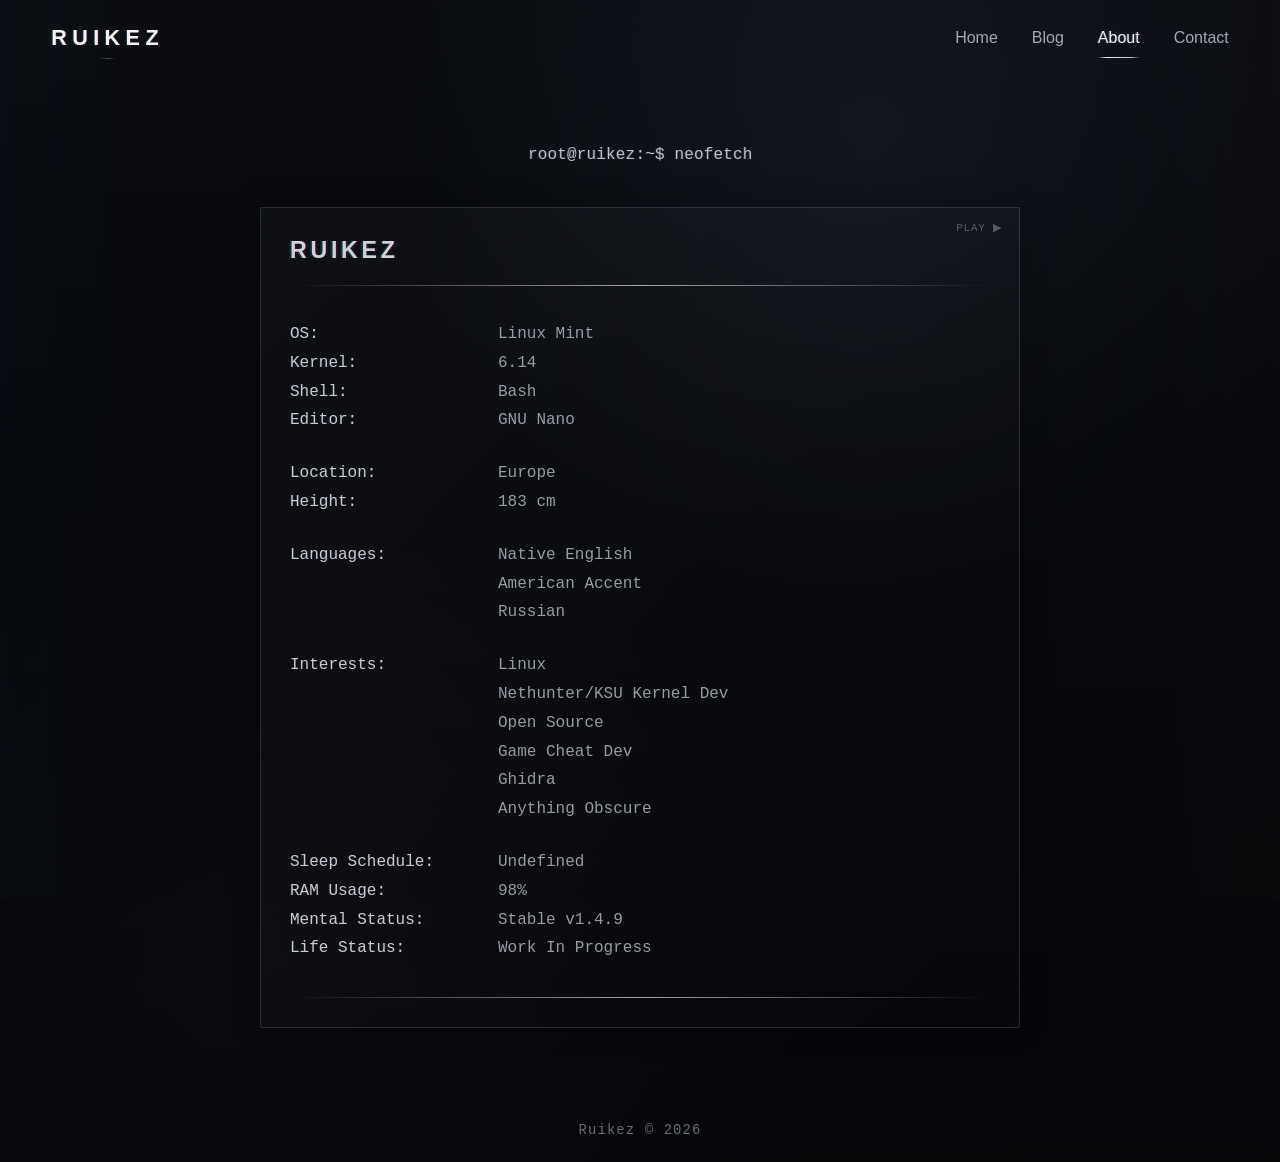
==== commit e148d963: "Update index.html" ====
--- a/about/index.html
+++ b/about/index.html
@@ -153,14 +153,9 @@
                             Linux<br>
                             Nethunter/KSU Kernel Dev<br>
                             Open Source<br>
-                            Long Walks<br>                            Obscure stuff<br>
-                            Rev. Engineer<br>
+                            Game Cheat Dev<br>
                             Ghidra<br>
-                            Cybersec<br>
-                            Archiving Human Atrocities<br>
-                            Obscure Media<br>
-                            General Obscurity<br>
-                            Biophile
+                            Anything Obscure
                         </span>
 
                     </div>
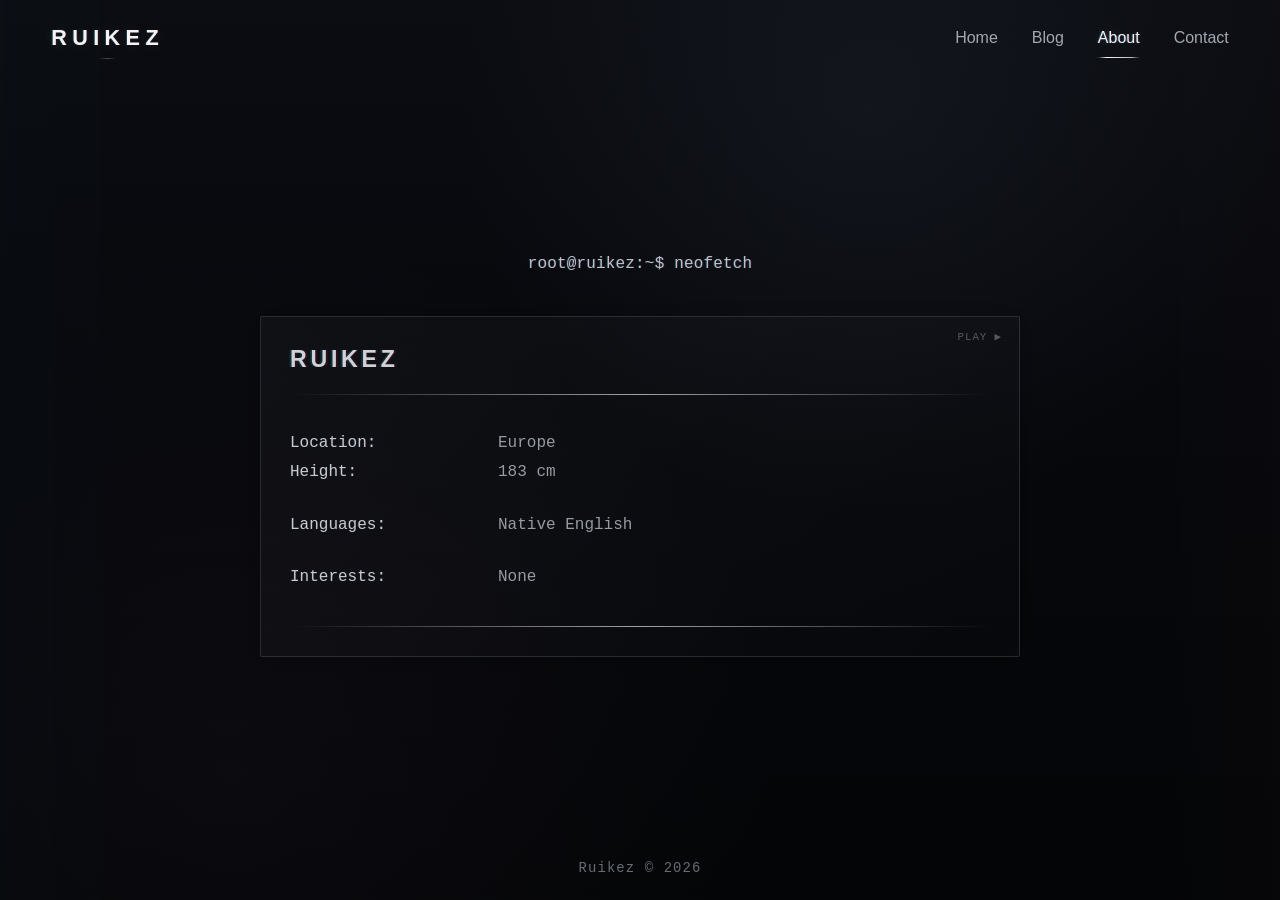
==== commit 96b2c3e9: "Update index.html" ====
--- a/about/index.html
+++ b/about/index.html
@@ -84,33 +84,6 @@
 
 
                     <div class="stat-row">
-                        <span class="stat-label">OS:</span>
-                        <span class="stat-value">Linux Mint</span>
-                    </div>
-
-
-                    <div class="stat-row">
-                        <span class="stat-label">Kernel:</span>
-                        <span class="stat-value">6.14</span>
-                    </div>
-
-
-                    <div class="stat-row">
-                        <span class="stat-label">Shell:</span>
-                        <span class="stat-value">Bash</span>
-                    </div>
-
-
-                    <div class="stat-row">
-                        <span class="stat-label">Editor:</span>
-                        <span class="stat-value">GNU Nano</span>
-                    </div>
-
-
-                    <div class="stat-gap"></div>
-
-
-                    <div class="stat-row">
                         <span class="stat-label">Location:</span>
                         <span class="stat-value">Europe</span>
                     </div>
@@ -133,8 +106,6 @@
 
                         <span class="stat-value">
                             Native English<br>
-                            American Accent<br>
-                            Russian
                         </span>
 
                     </div>
@@ -150,45 +121,10 @@
                         </span>
 
                         <span class="stat-value">
-                            Linux<br>
-                            Nethunter/KSU Kernel Dev<br>
-                            Open Source<br>
-                            Game Cheat Dev<br>
-                            Ghidra<br>
-                            Anything Obscure
+                            None<br>
                         </span>
 
                     </div>
-
-
-                    <div class="stat-gap"></div>
-
-
-                    <div class="stat-row">
-                        <span class="stat-label">Sleep Schedule:</span>
-                        <span class="stat-value">Undefined</span>
-                    </div>
-
-
-                    <div class="stat-row">
-                        <span class="stat-label">RAM Usage:</span>
-                        <span class="stat-value">98%</span>
-                    </div>
-
-
-                    <div class="stat-row">
-                        <span class="stat-label">Mental Status:</span>
-                        <span class="stat-value">Stable v1.4.9</span>
-                    </div>
-
-
-                    <div class="stat-row">
-                        <span class="stat-label">Life Status:</span>
-                        <span class="stat-value">Work In Progress</span>
-                    </div>
-
-
-                </div>
 
 
                 <div class="card-line bottom-line"></div>
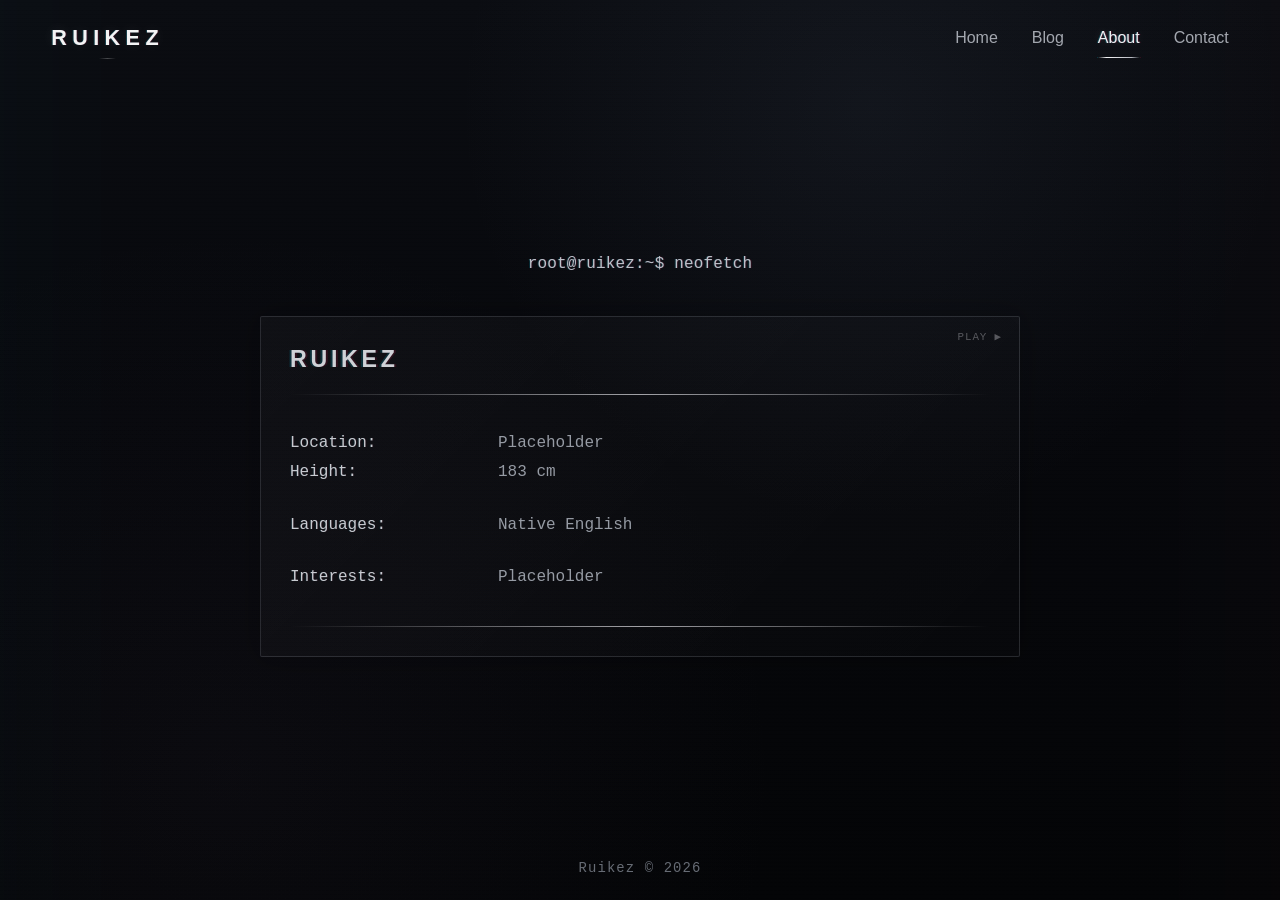
==== commit d634f332: "Update index.html" ====
--- a/about/index.html
+++ b/about/index.html
@@ -85,7 +85,7 @@
 
                     <div class="stat-row">
                         <span class="stat-label">Location:</span>
-                        <span class="stat-value">Europe</span>
+                        <span class="stat-value">Placeholder</span>
                     </div>
 
 
@@ -121,7 +121,7 @@
                         </span>
 
                         <span class="stat-value">
-                            None<br>
+                            Placeholder<br>
                         </span>
 
                     </div>
